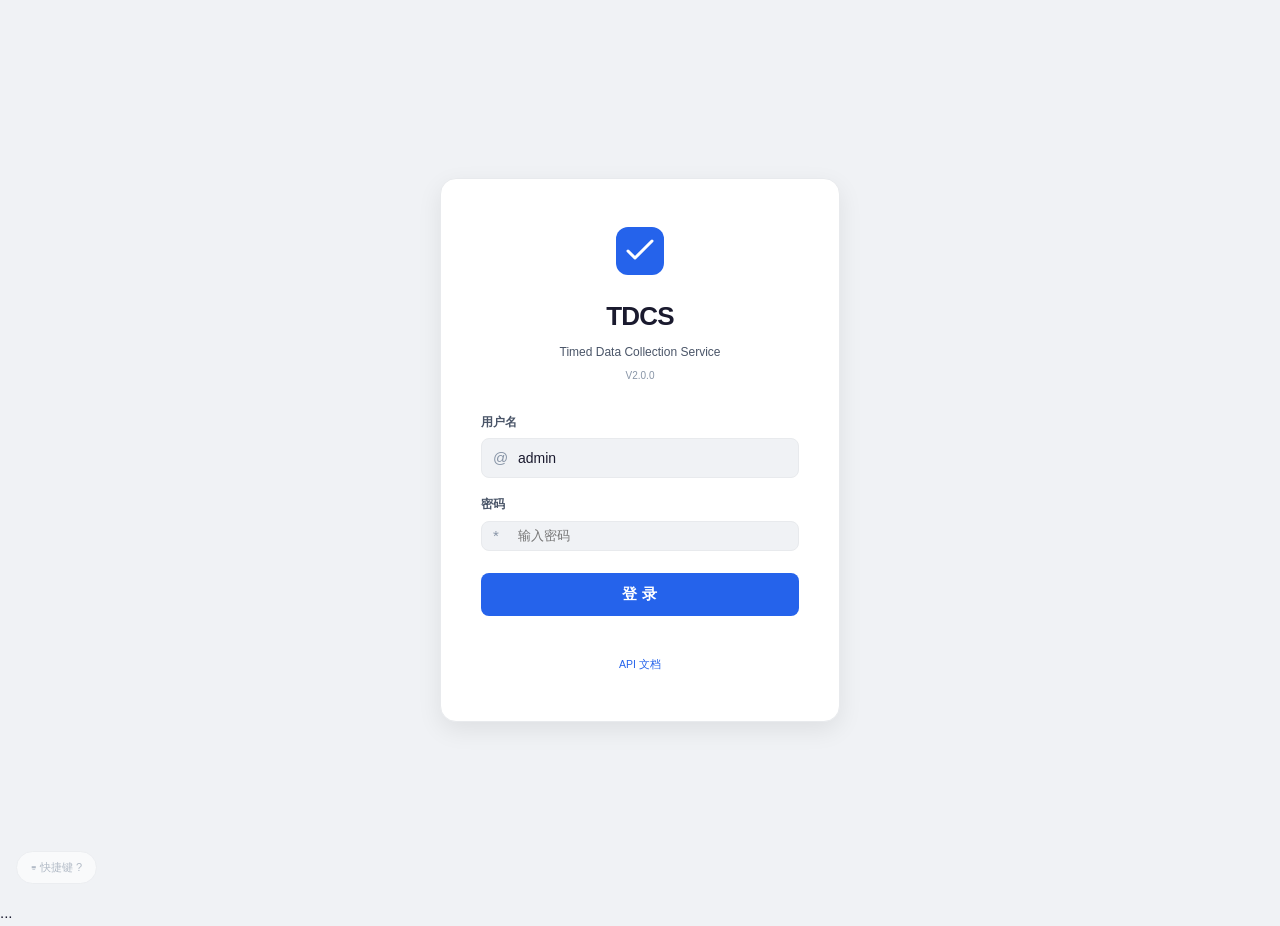
==== src/web/static/index.html @ 4472a69b "chore: cleanup — remove dead code, simplify config, cut unused deps (-1240 lines, -2 deps)" ====
<!DOCTYPE html>
<html lang="zh-CN">
<head>
<meta charset="UTF-8"><meta name="viewport" content="width=device-width,initial-scale=1">
<title>ETL 数据采集服务</title>
<link rel="icon" href="data:image/svg+xml,<svg xmlns='http://www.w3.org/2000/svg' viewBox='0 0 32 32'><rect width='32' height='32' rx='6' fill='%232563eb'/><path d='M8 16l5 5 11-11' stroke='white' stroke-width='3' fill='none' stroke-linecap='round' stroke-linejoin='round'/></svg>">
<style>
:root{
 --bg: #f0f2f5;
 --bg-raised: #ffffff;
 --bg-hover: #f6f8fa;
 --border: #e8eaed;
 --text: #1a1a2e;
 --text-dim: #4a5568;
 --text-muted:#8895a7;
 --accent: #2563eb;
 --accent-h: #1d4ed8;
 --accent-bg: rgba(37,99,235,.08);
 --navy: #0f1b3b;
 --navy-light:#162447;
 --gold: #d49a2e;
 --gold-bg: rgba(212,154,46,.1);
 --green: #16a34a;
 --green-bg: rgba(22,163,74,.1);
 --red: #dc2626;
 --red-bg: rgba(220,38,38,.08);
 --amber: #d97706;
 --amber-bg: rgba(217,119,6,.1);
 --purple: #7c3aed;
 --radius: 8px;
 --radius-lg: 12px;
 --shadow-sm: 0 1px 2px rgba(0,0,0,.04);
 --shadow-md: 0 4px 12px rgba(0,0,0,.06);
 --shadow-lg: 0 8px 24px rgba(0,0,0,.08);
}
*{box-sizing:border-box;margin:0;padding:0}
body{font-family:-apple-system,BlinkMacSystemFont,"Segoe UI","PingFang SC","Microsoft YaHei",sans-serif;background:var(--bg);color:var(--text);min-height:100vh;font-size:15px;line-height:1.7;-webkit-font-smoothing:antialiased;-moz-osx-font-smoothing:grayscale;text-rendering:optimizeLegibility}

/* ── Sidebar ─────────────────────────── */
.sidebar{position:fixed;left:0;top:0;bottom:0;width:200px;background:linear-gradient(180deg,var(--navy) 0%,var(--navy-light) 100%);border-right:1px solid rgba(255,255,255,.06);display:flex;flex-direction:column;overflow-y:auto;z-index:10}
.logo{padding:22px 18px 18px;border-bottom:1px solid rgba(255,255,255,.08)}
.logo h1{font-size:15px;font-weight:800;color:#ffffff;letter-spacing:-.3px}
.logo p{font-size:10.5px;color:rgba(255,255,255,.35);margin-top:3px}
nav{flex:1;padding:8px 0}
nav a{display:flex;align-items:center;gap:9px;padding:9px 18px;font-size:13px;color:rgba(255,255,255,.55);cursor:pointer;transition:all .12s;text-decoration:none;border-left:2px solid transparent;margin:1px 0}
nav a:hover{color:#ffffff;background:rgba(255,255,255,.06)}
nav a.active{color:#60a5fa;background:rgba(96,165,250,.12);border-left-color:#60a5fa;font-weight:600}
.nav-section{padding:12px 18px 4px;font-size:9.5px;color:rgba(255,255,255,.25);text-transform:uppercase;letter-spacing:1.5px;margin-top:8px}
.user-info{padding:12px 16px;border-top:1px solid rgba(255,255,255,.08);display:flex;align-items:center;gap:10px}
.user-avatar{width:30px;height:30px;border-radius:8px;background:var(--accent-bg);color:var(--accent);display:flex;align-items:center;justify-content:center;font-weight:700;font-size:12px;flex-shrink:0}
.user-meta{flex:1;min-width:0}
.user-meta strong{display:block;font-size:12.5px;color:rgba(255,255,255,.8);white-space:nowrap;overflow:hidden;text-overflow:ellipsis}
.user-meta span{font-size:10px;color:rgba(255,255,255,.35)}
.user-actions{display:flex;gap:8px}
.user-actions a{color:rgba(255,255,255,.35);transition:color .15s;display:flex}
.user-actions a:hover{color:#ffffff}
.page-header{display:flex;justify-content:space-between;align-items:center;margin-bottom:28px;padding-bottom:16px;border-bottom:1px solid var(--border)} .breadcrumb{font-size:13px;color:var(--text-dim);font-weight:600} .breadcrumb span{color:var(--text-muted);margin:0 6px;font-weight:400} .header-status{display:flex;align-items:center;gap:6px;font-size:11.5px;color:var(--text-dim)} .header-time{color:var(--text-muted);font-size:11px;margin-left:12px} .main{margin-left:200px;padding:32px 36px;min-height:100vh}
.page{display:none}.page.active{display:block}
h2{font-size:22px;font-weight:800;color:var(--text);margin-bottom:28px;letter-spacing:-.5px;display:flex;align-items:center;gap:10px}

/* ── Cards ───────────────────────────── */
.card{background:var(--bg-raised);border:1px solid var(--border);border-radius:var(--radius-lg);padding:24px;margin-bottom:16px;box-shadow:var(--shadow-sm)}
.card h3{font-size:11.5px;font-weight:700;color:var(--text-muted);text-transform:uppercase;letter-spacing:.8px;margin-bottom:16px}

/* ── KPI ─────────────────────────────── */
.kpi-row{display:grid;grid-template-columns:repeat(4,1fr);gap:12px;margin-bottom:20px}
.kpi{background:var(--bg-raised);border:1px solid var(--border);border-radius:var(--radius-lg);padding:20px 18px;box-shadow:var(--shadow-sm);position:relative;overflow:hidden} .kpi .kpi-icon{position:absolute;right:14px;top:14px;width:36px;height:36px;border-radius:10px;display:flex;align-items:center;justify-content:center;opacity:.15} .kpi .kpi-body{position:relative;z-index:1}
.kpi .v{font-size:30px;font-weight:800;line-height:1;letter-spacing:-1.5px;margin-bottom:2px}
.kpi .l{font-size:11px;color:var(--text-muted);text-transform:uppercase;letter-spacing:.8px;font-weight:600;margin-bottom:3px} .kpi .sub{font-size:10px;color:var(--text-muted);opacity:.7}
.kpi.green .v{color:var(--green)}.kpi.gold .v{color:var(--gold)}.kpi.blue .v{color:var(--accent)}.kpi.amber .v{color:var(--amber)}.kpi.red .v{color:var(--red)}.kpi.purple .v{color:var(--purple)}

/* ── Badges ──────────────────────────── */
.badge{display:inline-flex;align-items:center;padding:3px 10px;border-radius:99px;font-size:11.5px;font-weight:600;letter-spacing:.3px}
.badge-success{background:var(--green-bg);color:var(--green)}
.badge-failed{background:var(--red-bg);color:var(--red)}
.badge-processing{background:var(--accent-bg);color:var(--accent)}
.badge-pending{background:rgba(255,255,255,.05);color:var(--text-dim)}
.badge-admin{background:rgba(168,85,247,.12);color:#c084fc}
.badge-operator{background:var(--accent-bg);color:#2563eb}
.badge-viewer{background:rgba(255,255,255,.05);color:var(--text-dim)}

/* ── Tables ──────────────────────────── */
table{width:100%;border-collapse:collapse;font-size:13.5px}
th{text-align:left;padding:11px 16px;color:var(--text-muted);font-size:11px;text-transform:uppercase;letter-spacing:.8px;border-bottom:2px solid var(--border);font-weight:700;background:var(--bg-hover)}
td{padding:13px 16px;border-bottom:1px solid var(--border);color:var(--text-dim);vertical-align:middle}
tr:hover td{background:var(--bg-hover)}

/* ── Buttons ─────────────────────────── */
.btn{display:inline-flex;align-items:center;gap:6px;padding:7px 15px;border-radius:var(--radius);font-size:12.5px;font-weight:600;cursor:pointer;border:none;transition:all .12s}
.btn-primary{background:var(--accent);color:#fff}.btn-primary:hover{background:var(--accent-h)}
.btn-success{background:var(--green);color:#fff}.btn-success:hover{background:#15803d}
.btn-warning{background:var(--amber);color:#fff}.btn-warning:hover{background:#b45309}
.btn-danger{background:var(--red);color:#fff}.btn-danger:hover{background:#dc2626}
.btn-ghost{background:var(--bg-hover);color:var(--text-dim)}.btn-ghost:hover{background:#e0e0e6;color:var(--text)}
.btn:disabled{opacity:.35;cursor:not-allowed}

/* ── Login ───────────────────────────── */
.login-wrap{display:flex;align-items:center;justify-content:center;min-height:100vh;background:var(--bg)}
.login-box{background:var(--bg-raised);border:1px solid var(--border);border-radius:16px;padding:48px 40px;width:400px;box-shadow:var(--shadow-lg)}
.login-box .brand{text-align:center;margin-bottom:28px}
.login-box .brand h1{font-size:26px;font-weight:800;color:var(--text);margin-bottom:4px;letter-spacing:-.8px}
.login-box .brand p{font-size:12px;color:var(--text-dim);font-weight:500}
.login-box .brand .ver{font-size:10px;color:var(--text-muted);margin-top:4px}
.field{margin-bottom:16px}
.field label{display:block;font-size:12px;font-weight:600;color:var(--text-dim);margin-bottom:6px}
.field .input-wrap{position:relative}
.field .input-wrap .pre{position:absolute;left:12px;top:50%;transform:translateY(-50%);font-size:15px;color:var(--text-muted);pointer-events:none}
.field .input-wrap input{padding-left:36px}
.field input,.field select{width:100%;background:var(--bg);border:1px solid var(--border);border-radius:var(--radius);padding:11px 13px;color:var(--text);font-size:14px;outline:none;transition:border .15s;box-sizing:border-box;font-weight:500}
.field input:focus,.field select:focus{border-color:var(--accent);box-shadow:0 0 0 2px var(--accent-bg)}
.login-box .btn-login{width:100%;padding:12px;border-radius:var(--radius);font-size:15px;font-weight:700;margin-top:6px;background:var(--accent);color:#fff;border:none;cursor:pointer;transition:all .12s;letter-spacing:.3px}
.login-box .btn-login:hover{background:var(--accent-h)}
.login-box .btn-login:disabled{opacity:.4;cursor:not-allowed}
.login-box .links{text-align:center;margin-top:14px;font-size:10.5px;color:var(--text-muted)}
.login-box .links a{color:var(--accent);text-decoration:none}
#loginErr{color:var(--red);font-size:11.5px;min-height:16px;text-align:center;margin-top:10px}

/* ── Modal ───────────────────────────── */
.modal-overlay{display:none;position:fixed;inset:0;background:rgba(0,0,0,.35);z-index:100;align-items:center;justify-content:center;-webkit-backdrop-filter:blur(4px);backdrop-filter:blur(4px)}
.modal-overlay.show{display:flex}
.modal{background:var(--bg-raised);border:1px solid var(--border);border-radius:14px;padding:30px;width:440px;max-width:95vw;box-shadow:var(--shadow-lg)}
.modal h3{font-size:17px;font-weight:700;color:var(--text);margin-bottom:20px;letter-spacing:-.2px}
.modal-actions{display:flex;gap:8px;justify-content:flex-end;margin-top:20px}

/* ── Toast ───────────────────────────── */
.toast{position:fixed;bottom:24px;right:24px;background:var(--bg-raised);border:1px solid var(--border);border-radius:10px;padding:14px 22px;font-size:13.5px;color:var(--text);box-shadow:var(--shadow-lg);transform:translateY(80px);opacity:0;transition:all .25s cubic-bezier(.4,0,.2,1);z-index:999;max-width:380px;display:flex;align-items:center;gap:10px;font-weight:500}
.toast.show{transform:translateY(0);opacity:1}
.toast.ok{border-color:var(--green)}.toast.ok .t-icon{color:var(--green)}
.toast.err-t{border-color:var(--red)}.toast.err-t .t-icon{color:var(--red)}
.toast .t-icon{font-size:16px;flex-shrink:0}.toast .t-body{flex:1;line-height:1.4}

/* ── Misc ────────────────────────────── */
.dot{width:7px;height:7px;border-radius:50%;display:inline-block;margin-right:5px}
.dot-green{background:var(--green)}.dot-red{background:var(--red)}.dot-amber{background:var(--amber)}
.empty{text-align:center;padding:48px 24px;color:var(--text-muted);font-size:13px} .empty::before{content:"";display:block;width:48px;height:48px;margin:0 auto 16px;background:var(--bg);border-radius:12px;opacity:.5}
.mi{background:var(--bg);border:1px solid var(--border);border-radius:var(--radius);padding:11px 14px;display:flex;justify-content:space-between;align-items:center;margin-bottom:6px}
.mi .mk{font-size:11.5px;color:var(--text-muted)}.mi .mv{font-size:12.5px;font-weight:700;color:var(--accent);font-family:"SF Mono","Fira Code",monospace}
#app{display:none}
select{background:var(--bg);border:1px solid var(--border);color:var(--text);padding:7px 10px;border-radius:var(--radius);font-size:12.5px}
input[type=text],input[type=password]{background:var(--bg);border:1px solid var(--border);color:var(--text);padding:7px 10px;border-radius:var(--radius);font-size:12.5px}
.score-high{color:var(--green);font-weight:700}.score-mid{color:var(--amber);font-weight:700}.score-low{color:var(--red);font-weight:700}
.tag{display:inline-flex;padding:2px 7px;border-radius:3px;font-size:10.5px;background:var(--bg-hover);color:var(--text-dim);margin:1px}
.toolbar{display:flex;gap:8px;align-items:center;flex-wrap:wrap;margin-bottom:12px}
.skeleton{background:linear-gradient(90deg,var(--bg-raised) 25%,var(--bg-hover) 50%,var(--bg-raised) 75%);background-size:200% 100%;animation:sk-pulse 1.5s ease-in-out infinite;border-radius:4px;color:transparent!important;user-select:none}
@keyframes sk-pulse{0%{background-position:200% 0}100%{background-position:-200% 0}}
.sk-text{display:inline-block;height:13px;min-width:50px}.sk-block{height:36px;width:100%;margin-bottom:6px}
.empty-state{text-align:center;padding:40px 20px;color:var(--text-muted)}
.empty-state .icon{font-size:36px;margin-bottom:10px;opacity:.4}
.empty-state .msg{font-size:13px;margin-bottom:3px}
.empty-state .hint{font-size:11px;color:var(--text-muted);opacity:.6}
.err-card{background:var(--red-bg);border:1px solid rgba(239,68,68,.2);border-radius:var(--radius);padding:14px;color:#b91c1c;font-size:12.5px;margin-bottom:14px}
.err-card .retry{cursor:pointer;color:var(--red);text-decoration:underline;margin-left:6px}
.kpi .v{transition:all .3s ease}
tr.row-new td{background:rgba(34,197,94,.06)!important;transition:background 2s}
tr.row-err td{background:rgba(239,68,68,.06)!important}

/* ═══════════════════════════════════════════════════════
 质感增强 — transitions, animations, micro-interactions
 ═══════════════════════════════════════════════════════ */

/* ── 页面切换 ─────────────────────────── */
.page{display:none}
@keyframes fadeSlideIn{from{opacity:0;transform:translateY(8px)}to{opacity:1;transform:translateY(0)}}

/* ── 登录页动画 ──────────────────────── */
.login-box{animation:scaleIn .3s cubic-bezier(.34,1.56,.64,1)}
@keyframes scaleIn{from{opacity:0;transform:scale(.92)}to{opacity:1;transform:scale(1)}}

/* ── 按钮按下反馈 ────────────────────── */
.btn{transition:all .15s cubic-bezier(.4,0,.2,1);position:relative;overflow:hidden}
.btn:active{transform:scale(.96)}
.btn::after{content:'';position:absolute;inset:0;background:rgba(255,255,255,.1);opacity:0;transition:opacity .3s}
.btn:active::after{opacity:1}

/* ── 卡片悬浮 ────────────────────────── */
.card{transition:box-shadow .2s,transform .2s}
.card:hover{box-shadow:var(--shadow-md)}
.kpi{transition:transform .2s,box-shadow .2s}
.kpi:hover{transform:translateY(-2px);box-shadow:var(--shadow-lg)}

/* ── 表格行入场 ──────────────────────── */
@keyframes rowIn{from{opacity:0;transform:translateX(-4px)}to{opacity:1;transform:translateX(0)}}
tbody tr{animation:rowIn .3s ease backwards}
tbody tr:nth-child(1){animation-delay:0s}
tbody tr:nth-child(2){animation-delay:.03s}
tbody tr:nth-child(3){animation-delay:.06s}
tbody tr:nth-child(4){animation-delay:.09s}
tbody tr:nth-child(5){animation-delay:.12s}
tbody tr:nth-child(n+6){animation-delay:.15s}
tr:nth-child(even) td{background:rgba(0,0,0,.01)} tr:hover td{transition:background .12s;background:var(--accent-bg)!important}

/* ── Toast 弹性入场 ──────────────────── */
@keyframes toastIn{0%{transform:translateY(80px) scale(.9);opacity:0}60%{transform:translateY(-4px) scale(1.02)}100%{transform:translateY(0) scale(1);opacity:1}}
.toast.show{animation:toastIn .4s cubic-bezier(.34,1.56,.64,1)}

/* ── Modal 入场 ──────────────────────── */
.modal-overlay.show{animation:fadeIn .2s ease}
.modal-overlay.show .modal{animation:scaleIn .25s cubic-bezier(.34,1.56,.64,1)}
@keyframes fadeIn{from{opacity:0}to{opacity:1}}

/* ── 导航栏 hover 指示器 ─────────────── */
nav a{transition:all .18s cubic-bezier(.4,0,.2,1);position:relative}
nav a::before{content:'';position:absolute;left:0;top:8px;bottom:8px;width:2px;background:var(--accent);transform:scaleY(0);transition:transform .18s cubic-bezier(.34,1.56,.64,1)}
nav a:hover::before,nav a.active::before{transform:scaleY(1)}

/* ── 自定义滚动条 ────────────────────── */
::-webkit-scrollbar{width:6px;height:6px}
::-webkit-scrollbar-track{background:transparent}
::-webkit-scrollbar-thumb{background:var(--border);border-radius:3px}
::-webkit-scrollbar-thumb:hover{background:var(--text-muted)}

/* ── 加载脉冲点 ──────────────────────── */
@keyframes dotPulse{0%,80%,100%{opacity:.2}40%{opacity:1}}
.loading-dots span{animation:dotPulse 1.4s infinite;font-size:20px;line-height:1}
.loading-dots span:nth-child(2){animation-delay:.2s}
.loading-dots span:nth-child(3){animation-delay:.4s}

/* ── 选中文本颜色 ────────────────────── */
::selection{background:var(--accent-bg);color:var(--accent)}

/* ── 输入框聚焦增强 ──────────────────── */
input:focus,select:focus,textarea:focus{outline:none;border-color:var(--accent);box-shadow:0 0 0 3px var(--accent-bg);transition:all .15s}

/* ── 侧边栏活跃指示光效 ──────────────── */
nav a.active{box-shadow:inset 0 0 0 1px rgba(96,165,250,.15)}

/* ── KPI 数字跳动 ────────────────────── */
@keyframes countUp{from{opacity:.3;transform:translateY(4px)}to{opacity:1;transform:translateY(0)}}
.kpi .v.changed{animation:countUp .4s ease}

/* ── 快捷提示浮层 ────────────────────── */
.help-badge{position:fixed;bottom:16px;left:16px;z-index:50;background:var(--bg-raised);border:1px solid var(--border);border-radius:20px;padding:6px 14px;font-size:11px;color:var(--text-muted);cursor:pointer;transition:all .15s;opacity:.6}
.help-badge:hover{opacity:1;color:var(--text)}

/* ── 响应式 ──────────────────────────── */
@media (max-width:768px){
 .sidebar{width:56px;overflow:hidden}
 .sidebar .logo h1,.sidebar .logo p,.sidebar .nav-section,
 .sidebar nav a span,.sidebar .user-meta,.sidebar .user-actions{display:none}
 .sidebar nav a{gap:0;justify-content:center;padding:10px 0}
 .sidebar nav a svg{width:18px;height:18px}
 .user-info{justify-content:center;padding:10px}
 .main{margin-left:56px;padding:16px}
 h2{font-size:16px}
 .kpi-row{grid-template-columns:repeat(2,1fr)!important}
}
@media (max-width:480px){
 .kpi-row{grid-template-columns:1fr!important}
 .card{padding:16px}
}

/* ── 表格排序指示器 ──────────────────── */
th.sortable{cursor:pointer;user-select:none;transition:color .15s}
th.sortable:hover{color:var(--text)}
th.sortable::after{content:' ↕';opacity:.3;font-size:10px}
th.sortable.asc::after{content:' ↑';opacity:1;color:var(--accent)}
th.sortable.desc::after{content:' ↓';opacity:1;color:var(--accent)}
</style>
</head>
<body>

<!-- ── 登录页 ── -->
<div class="login-wrap" id="loginPage">
 <div class="login-box">
 <div class="brand">
 <svg width="48" height="48" viewBox="0 0 48 48" fill="none" style="margin-bottom:12px">
 <rect width="48" height="48" rx="12" fill="var(--accent)"/>
 <path d="M12 24l7 7 17-17" stroke="#fff" stroke-width="3" stroke-linecap="round" stroke-linejoin="round"/>
 </svg>
 <h1>TDCS</h1>
 <p>Timed Data Collection Service</p>
 <div class="ver">V2.0.0</div>
 </div>
 <form onsubmit="doLogin();return false;">
 <div class="field"><label>用户名</label><div class="input-wrap"><span class="pre">@</span><input id="loginUser" value="admin" placeholder="输入用户名" autocomplete="username"></div></div>
 <div class="field"><label>密码</label><div class="input-wrap"><span class="pre">*</span><input id="loginPass" type="password" placeholder="输入密码" autocomplete="current-password"></div></div>
 <button type="submit" class="btn-login">登 录</button>
 </form>
 <div id="loginErr"></div>
 <div class="links">
 <a href="/docs" target="_blank"> API 文档</a>
 </div>
 </div>
</div>

<!-- ── 主应用 ── -->
<div id="app">
 <div class="sidebar">
 <div class="logo"><h1> TDCS</h1><p>Timed Data Collection Service</p></div>
 <nav>
 <div class="nav-section">监控</div>
 <a class="active" onclick="nav(this,'dashboard')"> 仪表盘</a>
 <a onclick="nav(this,'quality')"> 数据质量</a>
 <a onclick="nav(this,'metrics')"> 监控指标</a>
 <div class="nav-section">管理</div>
 <a onclick="nav(this,'tasks')"> 任务管理</a>
 <a onclick="nav(this,'files')"> 文件状态</a>
 <a onclick="nav(this,'monthly')"> 月表管理</a>
 <div class="nav-section">工具</div>
 <a onclick="nav(this,'cleaner')"> 清洗工作台</a>
 <div class="nav-section">系统</div>
 <a onclick="nav(this,'config')"> 系统配置</a>
 <a onclick="nav(this,'users')" id="navUsers" style="display:none"> 用户管理</a>
 <a onclick="nav(this,'audit')" id="navAudit" style="display:none"> 审计日志</a>
 <div class="nav-section">开发者</div>
 <a href="/docs" target="_blank"> API 文档</a>
 </nav>
 <div class="user-info">
      <div class="user-avatar" id="sidebarAvatar">A</div>
      <div class="user-meta">
        <strong id="sidebarUser">—</strong>
        <span id="sidebarRole">—</span>
      </div>
      <div class="user-actions">
        <a href="#" onclick="openPwdModal()" title="修改密码"><svg width="14" height="14" viewBox="0 0 14 14" fill="none"><rect x="2" y="6" width="10" height="7" rx="1.5" stroke="currentColor" stroke-width="1.2"/><path d="M4 6V4a3 3 0 016 0v2" stroke="currentColor" stroke-width="1.2"/></svg></a>
        <a href="#" onclick="logout()" title="退出登录" style="color:var(--red)"><svg width="14" height="14" viewBox="0 0 14 14" fill="none"><path d="M6 1H3a1 1 0 00-1 1v10a1 1 0 001 1h3M10 10l3-3-3-3M13 7H5" stroke="currentColor" stroke-width="1.2" stroke-linecap="round" stroke-linejoin="round"/></svg></a>
      </div>
    </div>
 </div>

 <div class="main">
    <div class="page-header">
      <div class="breadcrumb" id="breadcrumb">仪表盘</div>
      <div class="header-status">
        <span class="dot dot-green" id="headerDot"></span>
        <span id="headerInstance">dev_instance_1</span>
        <span class="header-time" id="headerTime"></span>
      </div>
    </div>

 <!-- 仪表盘 -->
 <div class="page active" id="page-dashboard">
 <h2>仪表盘 <button class="btn btn-ghost" style="float:right;font-size:11px;margin-top:4px" onclick="loadDashboard()">刷新</button></h2>
 <div class="kpi-row">
 <div class="kpi blue"><div class="kpi-body"><div class="v" id="kpiTasks">—</div><div class="l">启用任务</div></div></div>
 <div class="kpi gold"><div class="kpi-body"><div class="v" id="kpiSuccess">—</div><div class="l">成功文件</div></div></div>
 <div class="kpi red"><div class="kpi-body"><div class="v" id="kpiFailed">—</div><div class="l">失败文件</div></div></div>
 <div class="kpi amber"><div class="kpi-body"><div class="v" id="kpiRows">—</div><div class="l">成功行数</div></div></div>
 </div>
 <div style="display:grid;grid-template-columns:1fr 1fr;gap:20px;margin-bottom:20px">
 <div class="card">
 <h3> ETL 管道状态</h3>
 <div id="pipelineStatus"><div class="empty">加载中...</div></div>
 </div>
 <div class="card">
 <h3>Worker / 队列</h3>
 <div id="workerStatus"><div class="empty">加载中...</div></div>
 </div>
 </div>
 <div class="card">
 <h3>最近处理文件</h3>
 <table><thead><tr><th>文件名</th><th>任务</th><th>状态</th><th>行数</th><th>耗时</th><th>时间</th></tr></thead>
 <tbody id="recentFiles"><tr><td colspan="6" class="empty">加载中...</td></tr></tbody></table>
 </div>
 </div>

 <!-- 任务管理 -->
 <div class="page" id="page-tasks">
 <h2>任务管理
 <button class="btn btn-primary" style="float:right;margin-top:-4px" onclick="openNewTask()">+ 新建任务</button>
 <button class="btn btn-ghost" style="float:right;margin-top:-4px;margin-right:8px" onclick="loadTasks()">刷新</button>
 </h2>
 <div id="taskList" class="card"><div class="empty">加载中...</div></div>
 </div>

 <!-- 文件状态 -->
 <div class="page" id="page-files">
 <h2>文件处理状态</h2>
 <div class="card" style="margin-bottom:16px;padding:16px">
 <div class="toolbar">
 <button class="btn btn-ghost" onclick="document.getElementById('fileStatusFilter').value='';loadFiles()">全部</button>
 <button class="btn btn-ghost" style="color:var(--red)" onclick="document.getElementById('fileStatusFilter').value='FAILED';loadFiles()">死信队列</button>
 <button class="btn btn-ghost" onclick="document.getElementById('fileStatusFilter').value='SUCCESS';loadFiles()">已成功</button>
 <button class="btn btn-ghost" onclick="document.getElementById('fileStatusFilter').value='PROCESSING';loadFiles()"> 处理中</button>
 <select id="fileStatusFilter" onchange="loadFiles()" style="display:none">
 <option value="">全部状态</option>
 <option value="SUCCESS">SUCCESS</option>
 <option value="FAILED">FAILED</option>
 <option value="PROCESSING">PROCESSING</option>
 </select>
 <select id="fileTaskFilter" onchange="loadFiles()"><option value="">全部任务</option></select>
 <button class="btn btn-primary" id="batchRetryBtn" onclick="batchRetryFailed()" style="display:none"> 批量重试失败文件</button>
 <span style="font-size:11px;color:var(--text-muted);margin-left:auto">已选: <strong id="fileFilterLabel">全部</strong></span>
 </div>
 </div>
 <div class="card">
 <table><thead><tr><th>文件名</th><th>任务</th><th>状态</th><th>行数</th><th>重试</th><th>错误类型</th><th>时间</th><th>操作</th></tr></thead>
 <tbody id="fileTable"><tr><td colspan="8" class="empty">加载中...</td></tr></tbody></table>
 <div id="filePager" style="margin-top:16px;display:flex;gap:8px;justify-content:flex-end;align-items:center;font-size:12px;color:#8e8e9a"></div>
 </div>
 </div>

 <!-- 数据质量 -->
 <div class="page" id="page-quality">
 <h2>数据质量</h2>
 <div class="card" style="margin-bottom:16px">
 <div style="display:flex;align-items:center;gap:12px;flex-wrap:wrap">
 <select id="qualityTaskSel" style="flex:1;min-width:200px" onchange="loadQuality()"><option value="">— 选择任务 —</option></select>
 <button class="btn btn-primary" onclick="loadQuality()"> 查询报告</button>
 <button class="btn btn-ghost" onclick="loadQualityTrend()"> 质量趋势</button>
 </div>
 <div style="font-size:11px;color:var(--text-muted);margin-top:8px">
 数据质量评分基于行完整率、空值率、数据类型有效性综合计算。评分 ≥ 90 为优秀，≥ 70 为良好，< 70 需关注。
 </div>
 </div>
 <div id="qualitySummary" style="display:none;margin-bottom:16px"></div>
 <div class="card"><div id="qualityResult" class="empty">请选择任务后点击查询</div></div>
 </div>

 <!-- 监控指标 -->
 <div class="page" id="page-metrics">
 <h2>监控指标 <button class="btn btn-ghost" style="float:right;font-size:11px;margin-top:4px" onclick="loadMetrics()">刷新</button></h2>
 <div id="metricsKPI" style="margin-bottom:20px"><div class="empty">加载中...</div></div>
 <div class="card">
 <h3 style="cursor:pointer;user-select:none" onclick="var e=document.getElementById('metricsRawBlock');e.style.display=e.style.display==='none'?'block':'none';this.textContent=e.style.display==='none'?'Prometheus 原始指标 ':'Prometheus 原始指标 ▼'">Prometheus 原始指标 </h3>
 <pre id="metricsRawBlock" style="display:none;font-size:11px;color:var(--text-muted);white-space:pre-wrap;max-height:400px;overflow-y:auto;line-height:1.7">加载中...</pre>
 </div>
 </div>

 <!-- 月表管理 -->
 <div class="page" id="page-monthly">
 <h2>月表管理</h2>
 <div class="card" style="margin-bottom:16px;padding:16px">
 <div class="toolbar">
 <select id="monthlyTaskFilter" onchange="loadMonthly()"><option value="">全部任务</option></select>
 <button class="btn btn-ghost" onclick="loadMonthly()">刷新</button>
 <button class="btn btn-warning" id="monthlyRunBtn" onclick="runMonthlyLifecycle()">手动触发生命周期</button>
 <span style="font-size:11px;color:#a0a0ab">需要 admin 权限</span>
 </div>
 </div>
 <div class="card">
 <table><thead><tr><th>表名</th><th>任务</th><th>年月</th><th>状态</th><th>行数</th><th>创建时间</th><th>归档时间</th></tr></thead>
 <tbody id="monthlyTable"><tr><td colspan="7" class="empty">加载中...</td></tr></tbody></table>
 </div>
 </div>

 <!-- 系统配置 -->
 <div class="page" id="page-config">
 <h2>系统配置</h2>
 <div class="card">
 <h3>运行时配置</h3>
 <div id="configInfo" style="margin-bottom:20px">加载中...</div>
 <button class="btn btn-warning" onclick="reloadConfig()" id="reloadBtn"> 热重载配置</button>
 <span style="font-size:11px;color:#8e8e9a;margin-left:10px">需要 admin 权限</span>
 </div>
 </div>

 <!-- 用户管理 (admin only) -->
 <div class="page" id="page-users">
 <h2>用户管理
 <button class="btn btn-primary" style="float:right;margin-top:-4px" onclick="openCreateUser()">+ 新建用户</button>
 </h2>
 <div class="card">
 <table><thead><tr><th>ID</th><th>用户名</th><th>角色</th><th>状态</th><th>最后登录</th><th>创建时间</th><th>操作</th></tr></thead>
 <tbody id="userTable"><tr><td colspan="7" class="empty">加载中...</td></tr></tbody></table>
 </div>
 </div>

 <!-- 审计日志 (admin only) -->
 <div class="page" id="page-audit">
 <h2>审计日志</h2>
 <div class="card" style="margin-bottom:16px;padding:16px">
 <div class="toolbar">
 <input type="text" id="auditUser" placeholder="用户名" style="width:140px">
 <input type="text" id="auditAction" placeholder="操作关键词" style="width:160px">
 <button class="btn btn-primary" onclick="loadAudit(1)">查询</button>
 <button class="btn btn-ghost" onclick="document.getElementById('auditUser').value='';document.getElementById('auditAction').value='';loadAudit(1)">清空</button>
 <a class="btn btn-success" href="/api/v1/audit-logs/export" style="text-decoration:none" id="auditExportLink"> 导出 CSV</a>
 </div>
 </div>
 <div class="card">
 <table><thead><tr><th>时间</th><th>用户</th><th>IP</th><th>操作</th><th>目标</th><th>详情</th></tr></thead>
 <tbody id="auditTable"><tr><td colspan="6" class="empty">加载中...</td></tr></tbody></table>
 <div id="auditPager" style="margin-top:16px;display:flex;gap:8px;justify-content:flex-end;align-items:center;font-size:12px;color:#8e8e9a"></div>
 </div>
 </div>

 <!-- 清洗工作台 -->
 <div class="page" id="page-cleaner">
 <h2> 清洗工作台
 <button class="btn btn-primary" style="float:right;font-size:11px;margin-top:-3px;margin-left:8px" onclick="openNewCleaner()">+ 新建模板</button>
 <button class="btn btn-ghost" style="float:right;font-size:11px;margin-top:-3px" onclick="loadCleanerTemplates()">刷新</button>
 </h2>
 <div style="display:grid;grid-template-columns:1fr 1fr;gap:20px;margin-bottom:20px">
 <div>
 <div class="card" style="margin-bottom:16px">
 <h3>① 上传数据文件</h3>
 <div id="dropZone" onclick="document.getElementById('cleanerFile').click()"
 style="border:2px dashed #e5e5ea;border-radius:10px;padding:32px;text-align:center;cursor:pointer;transition:border .2s;margin-bottom:12px"
 ondragover="event.preventDefault();this.style.borderColor='#2563eb'"
 ondragleave="this.style.borderColor='#e5e5ea'"
 ondrop="handleFileDrop(event)">
 <div style="font-size:28px;margin-bottom:8px"></div>
 <div style="color:#5c5c68;font-size:13px">点击或拖拽上传 CSV / Excel</div>
 <div style="color:#a0a0ab;font-size:11px;margin-top:4px">最大 20MB</div>
 </div>
 <input type="file" id="cleanerFile" accept=".csv,.xlsx,.xls" style="display:none" onchange="onFileSelected(this)">
 <div id="fileInfo" style="font-size:12px;color:#8e8e9a;min-height:18px"></div>
 </div>
 <div class="card">
 <h3>② 选择清洗模板 <span id="templateCount" style="font-weight:400;color:#a0a0ab;text-transform:none;letter-spacing:0"></span></h3>
 <select id="templateSelect" style="width:100%;margin-bottom:12px" onchange="onTemplateSelected()">
 <option value="">— 请选择模板 —</option>
 </select>
 <div id="templateDesc" style="font-size:12px;color:#8e8e9a;min-height:32px;padding:8px 0"></div>
 <button class="btn btn-primary" style="width:100%;justify-content:center;padding:11px;font-size:14px"
 id="runBtn" onclick="runCleaner()" disabled>运行清洗</button>
 </div>
 </div>
 <div class="card" style="display:flex;flex-direction:column">
 <h3>模板详情
 <button id="srcToggleBtn" class="btn btn-ghost" style="float:right;font-size:11px" onclick="toggleSource()" disabled>查看源码</button>
 </h3>
 <div id="templateDetail" style="flex:1;font-size:13px;color:#8e8e9a">请在左侧选择模板</div>
 <pre id="templateSource" style="display:none;font-size:11px;color:#5c5c68;background:#fafafa;border-radius:8px;padding:14px;overflow:auto;max-height:320px;line-height:1.6"></pre>
 </div>
 </div>
 <div id="cleanerResult" style="display:none">
 <div class="card" style="margin-bottom:0">
 <h3>③ 清洗结果
 <button id="downloadBtn" class="btn btn-success" style="float:right;font-size:11px" onclick="downloadResult()" disabled>下载完整 CSV</button>
 </h3>
 <div id="resultSummary" style="display:flex;gap:24px;margin-bottom:16px;flex-wrap:wrap"></div>
 <div style="overflow-x:auto">
 <table id="previewTable" style="min-width:600px">
 <thead id="previewHead"></thead>
 <tbody id="previewBody"></tbody>
 </table>
 </div>
 <div id="previewNote" style="font-size:11px;color:#a0a0ab;margin-top:10px;text-align:right"></div>
 </div>
 </div>
 </div>

 </div><!-- .main -->
</div><!-- #app -->

<!-- ── 弹窗：修改密码 ── -->
<div class="modal-overlay" id="pwdModal">
 <div class="modal">
 <h3>修改密码</h3>
 <form onsubmit="return false">
 <div class="field"><label>旧密码</label><input type="password" id="pwdOld" placeholder="当前密码" autocomplete="current-password"></div>
 <div class="field"><label>新密码</label><input type="password" id="pwdNew" placeholder="至少 6 位" autocomplete="new-password"></div>
 <div class="field"><label>确认新密码</label><input type="password" id="pwdConfirm" placeholder="再次输入新密码" autocomplete="new-password"></div>
 </form>
 <div class="modal-actions">
 <button class="btn btn-ghost" onclick="closeModal('pwdModal')">取消</button>
 <button class="btn btn-primary" onclick="submitPwd()">确认修改</button>
 </div>
 </div>
</div>

<!-- ── 弹窗：创建用户 ── -->
<div class="modal-overlay" id="createUserModal">
 <div class="modal">
 <h3>创建用户</h3>
 <form onsubmit="return false">
 <div class="field"><label>用户名</label><input type="text" id="newUsername" placeholder="3-50 字符" autocomplete="off"></div>
 <div class="field"><label>密码</label><input type="password" id="newPassword" placeholder="至少 6 位" autocomplete="new-password"></div>
 <div class="field"><label>角色</label>
 <select id="newRole" style="width:100%;padding:10px 14px;font-size:14px">
 <option value="viewer">viewer — 只读</option>
 <option value="operator">operator — 操作</option>
 <option value="admin">admin — 管理员</option>
 </select>
 </div>
 <div class="modal-actions">
 <button class="btn btn-ghost" onclick="closeModal('createUserModal')">取消</button>
 <button class="btn btn-primary" onclick="submitCreateUser()">创建</button>
 </div>
 </form>
 </div>
</div>

<!-- ── 弹窗：修改角色 ── -->
<div class="modal-overlay" id="roleModal">
 <div class="modal">
 <h3>修改角色</h3>
 <div style="margin-bottom:16px;color:#5c5c68;font-size:13px">用户：<strong id="roleModalUser" style="color:#2563eb"></strong></div>
 <input type="hidden" id="roleModalId">
 <div class="field"><label>新角色</label>
 <select id="roleModalRole" style="width:100%;padding:10px 14px;font-size:14px">
 <option value="viewer">viewer — 只读</option>
 <option value="operator">operator — 操作</option>
 <option value="admin">admin — 管理员</option>
 </select>
 </div>
 <div class="modal-actions">
 <button class="btn btn-ghost" onclick="closeModal('roleModal')">取消</button>
 <button class="btn btn-primary" onclick="submitChangeRole()">确认</button>
 </div>
 </div>
</div>

<!-- ── 文件详情弹窗 ── -->
<div class="modal-overlay" id="fileDetailModal">
 <div class="modal" style="width:560px">
 <h3>文件详情</h3>
 <div id="fileDetailContent" style="font-size:13px"></div>
 <div class="modal-actions">
 <button class="btn btn-ghost" onclick="closeModal('fileDetailModal')">关闭</button>
 </div>
 </div>
</div>

<!-- ── 弹窗：模板编辑器 ── -->
...

<!-- ── 弹窗：任务配置 ── -->
<div class="modal-overlay" id="taskConfigModal">
 <div class="modal" style="width:680px;max-height:90vh;overflow-y:auto">
 <h3 id="taskConfigTitle">新建任务</h3>
 <div class="field"><label>任务 ID <span style="font-weight:400;color:var(--text-muted)">— 唯一标识</span></label>
 <input type="text" id="tfTaskId" placeholder="如 order_import" style="font-family:monospace"></div>
 <div class="field"><label>任务名称</label><input type="text" id="tfName" placeholder="如 订单数据导入"></div>
 <div style="display:grid;grid-template-columns:1fr 1fr;gap:16px">
 <div class="field"><label>优先级</label><input type="number" id="tfPriority" value="1" min="1" max="99"></div>
 <div class="field"><label>启用</label><select id="tfEnabled"><option value="true">是</option><option value="false">否</option></select></div>
 </div>
 <div style="border-top:1px solid var(--border);margin:16px 0;padding-top:12px;font-size:11px;color:var(--text-muted);text-transform:uppercase;letter-spacing:.5px"> 监控配置</div>
 <div class="field"><label>监控目录</label><input type="text" id="tfFolder" placeholder="D:\data\input"></div>
 <div style="display:grid;grid-template-columns:1fr 1fr 1fr;gap:12px">
 <div class="field"><label>文件扩展名</label><input type="text" id="tfExtensions" placeholder=".csv, .xlsx"></div>
 <div class="field"><label>稳定等待(秒)</label><input type="number" id="tfDebounce" value="3"></div>
 <div class="field"><label>稳定检查次数</label><input type="number" id="tfStabilityCount" value="3"></div>
 </div>
 <div style="border-top:1px solid var(--border);margin:16px 0;padding-top:12px;font-size:11px;color:var(--text-muted);text-transform:uppercase;letter-spacing:.5px"> ETL 配置</div>
 <div style="display:grid;grid-template-columns:1fr 1fr;gap:16px">
 <div class="field"><label>提取器</label><select id="tfExtractor"><option value="csv">CSV</option><option value="json">JSON</option><option value="excel">Excel</option></select></div>
 <div class="field"><label>编码</label><select id="tfEncoding"><option value="auto">自动检测</option><option value="utf-8">UTF-8</option><option value="gbk">GBK</option></select></div>
 </div>
 <div class="field"><label>批处理行数</label><input type="number" id="tfBatchSize" value="1000"></div>
 <div style="display:grid;grid-template-columns:1fr 1fr;gap:16px">
 <div class="field"><label>清洗模块 <span style="font-weight:400;color:var(--text-muted)">— 可选</span></label><input type="text" id="tfTransformer" placeholder="如 custom_etl.my_module"></div>
 <div class="field"><label>函数名</label><input type="text" id="tfTransformerFn" value="transform"></div>
 </div>
 <div style="border-top:1px solid var(--border);margin:16px 0;padding-top:12px;font-size:11px;color:var(--text-muted);text-transform:uppercase;letter-spacing:.5px"> 表配置</div>
 <div style="display:grid;grid-template-columns:1fr 1fr;gap:16px">
 <div class="field"><label>基础表名</label><input type="text" id="tfBaseTable" placeholder="如 order_data"></div>
 <div class="field"><label>分区字段</label><input type="text" id="tfPartitionField" placeholder="如 business_date"></div>
 </div>
 <div style="display:grid;grid-template-columns:1fr 1fr 1fr;gap:12px">
 <div class="field"><label>日期格式</label><input type="text" id="tfDateFormat" value="%Y-%m-%d"></div>
 <div class="field"><label>建表模板</label><input type="text" id="tfTableTemplate" placeholder="sql_templates/xxx.sql"></div>
 <div class="field"><label>保留月数</label><input type="number" id="tfRetention" value="12"></div>
 </div>
 <div style="border-top:1px solid var(--border);margin:16px 0;padding-top:12px;font-size:11px;color:var(--text-muted);text-transform:uppercase;letter-spacing:.5px"> 错误处理</div>
 <div style="display:grid;grid-template-columns:1fr 1fr 1fr;gap:12px">
 <div class="field"><label>最大重试</label><input type="number" id="tfMaxRetries" value="3"></div>
 <div class="field"><label>死信目录</label><input type="text" id="tfDeadLetter" placeholder="D:\dead_letters"></div>
 <div class="field"><label>行错误策略</label><select id="tfOnRowError"><option value="skip">跳过</option><option value="abort">中止</option></select></div>
 </div>
 <div class="modal-actions">
 <button class="btn btn-ghost" onclick="closeModal('taskConfigModal')">取消</button>
 <button class="btn btn-primary" id="tfSaveBtn" onclick="saveTaskConfig()"> 保存</button>
 </div>
 </div>
</div>

<div class="toast" id="toast"></div>
<div class="modal-overlay" id="cleanerEditModal">
 <div class="modal" style="width:640px">
 <h3 id="cleanerEditTitle">编辑模板</h3>
 <div class="field"><label>模板名称</label><input type="text" id="cleanerEditName" placeholder="英文名，如 my_cleaner" style="font-family:monospace"></div>
 <div class="field"><label>代码 <span style="font-weight:400;color:var(--text-muted)">— 必须包含 def clean_data(df): 函数</span></label>
 <textarea id="cleanerEditCode" style="width:100%;height:300px;font-family:'SF Mono','Fira Code',monospace;font-size:12px;line-height:1.6;background:var(--bg);border:1px solid var(--border);border-radius:var(--radius);padding:12px;color:var(--text);resize:vertical" placeholder="import pandas as pd&#10;&#10;def clean_data(df):&#10; df = df.drop_duplicates()&#10; return df"></textarea>
 </div>
 <div id="cleanerEditMsg" style="font-size:11px;min-height:16px;margin-top:6px"></div>
 <div class="modal-actions">
 <button class="btn btn-ghost" onclick="closeModal('cleanerEditModal')">取消</button>
 <button class="btn btn-ghost" id="cleanerValidateBtn" onclick="validateCleanerCode()"> 语法检查</button>
 <button class="btn btn-primary" id="cleanerSaveBtn" onclick="saveCleaner()"> 保存</button>
 </div>
 </div>
</div>

<div class="toast" id="toast"></div>

<!-- ── 快捷键提示 ── -->
<div class="help-badge" onclick="showHelp()" title="快捷键">⌨ 快捷键 ?</div>

<script>
// ── 安全的 localStorage 读写 ────────────────────────────────────────────────
function _safeGet(k) { try { return localStorage.getItem(k); } catch(_) { return null; } }
function _safeSet(k, v) { try { localStorage.setItem(k, v); } catch(_) {} }
function _safeDel(k) { try { localStorage.removeItem(k); } catch(_) {} }

let token = _safeGet('etl_token') || '';
let currentUser = null;
try { currentUser = JSON.parse(_safeGet('etl_user') || 'null'); } catch(_) { currentUser = null; }
let _filePage = 1, _auditPage = 1;
let _loginLock = false;
let _autoRefresh = null; // 仪表盘自动刷新定时器

// ── JWT 解码（自动补齐 base64url padding）────────────────────────────────────
function _decodeJwtPayload(jwt) {
 try {
 let payload = jwt.split('.')[1];
 if (!payload) throw new Error('invalid token format');
 payload = payload.replace(/-/g, '+').replace(/_/g, '/');
 while (payload.length % 4) payload += '=';
 return JSON.parse(atob(payload));
 } catch (e) {
 throw new Error('token 解析失败: ' + e.message);
 }
}

// ── 验证存储的 token 是否仍然有效 ────────────────────────────────────────────
async function _verifyStoredToken() {
 if (!token) return false;
 try {
 const r = await fetch('/api/v1/tasks/', {
 headers: { 'Authorization': 'Bearer ' + token }
 });
 return r.ok;
 } catch (_) {
 return false;
 }
}

// ─── 核心工具 ──────────────────────────────────────────────────────────────

async function doLogin() {
 if (_loginLock) return;
 _loginLock = true;
 const btn = document.querySelector('#loginPage .btn-login');
 btn.disabled = true;
 btn.textContent = '登录中...';

 const u = document.getElementById('loginUser').value.trim();
 const p = document.getElementById('loginPass').value;
 const errEl = document.getElementById('loginErr');
 errEl.textContent = '';

 try {
 if (!u || !p) { errEl.textContent = '请输入用户名和密码'; return; }
 const r = await fetch('/api/v1/auth/login', {
 method: 'POST',
 headers: { 'Content-Type': 'application/json' },
 body: JSON.stringify({ username: u, password: p })
 });
 const data = await r.json().catch(() => ({}));
 if (!r.ok) {
 if (r.status === 429) {
 errEl.textContent = '登录尝试过于频繁，请 1 分钟后再试';
 } else if (r.status === 401) {
 errEl.textContent = '用户名或密码错误';
 } else if (r.status >= 500) {
 errEl.textContent = '服务器内部错误，请联系管理员';
 } else {
 errEl.textContent = data.error || '登录失败 (' + r.status + ')';
 }
 return;
 }
 token = data.data && data.data.token ? data.data.token : data.token;
 if (!token) { errEl.textContent = '服务器返回异常，缺少 token'; return; }
 const pl = _decodeJwtPayload(token);
 currentUser = { id: pl.sub, username: pl.username, role: pl.role };
 _safeSet('etl_token', token);
 _safeSet('etl_user', JSON.stringify(currentUser));
 enterApp();
 } catch (e) {
 if (e.name === 'TypeError' && e.message.includes('fetch')) {
 errEl.textContent = '无法连接服务器，请检查网络';
 } else if (e.name === 'TypeError' && e.message.includes('NetworkError')) {
 errEl.textContent = '网络连接失败，请检查服务是否运行';
 } else {
 errEl.textContent = '登录异常: ' + e.message;
 }
 } finally {
 _loginLock = false;
 btn.disabled = false;
 btn.textContent = '登 录';
 }
}

function enterApp() {
 document.getElementById('loginPage').style.display = 'none';
 document.getElementById('app').style.display = 'block';
 // 登入动画：侧边栏延迟滑入
 
 document.getElementById('sidebarUser').textContent = currentUser.username;
 document.getElementById('sidebarRole').textContent = currentUser.role;
 document.getElementById('headerTime').textContent = new Date().toLocaleTimeString('zh-CN',{hour:'2-digit',minute:'2-digit'}); setInterval(function(){document.getElementById('headerTime').textContent=new Date().toLocaleTimeString('zh-CN',{hour:'2-digit',minute:'2-digit'})},30000); document.getElementById('sidebarAvatar').textContent = (currentUser.username||'A')[0].toUpperCase();
 // admin-only 菜单
 if (currentUser.role === 'admin') {
 document.getElementById('navUsers').style.display = '';
 document.getElementById('navAudit').style.display = '';
 }
 loadDashboard();
 // 仪表盘 30s 自动刷新
 if (_autoRefresh) clearInterval(_autoRefresh);
 _autoRefresh = setInterval(() => { if (document.getElementById('page-dashboard').classList.contains('active')) loadDashboard(); }, 30000);
 // 预填文件任务过滤器
 api('GET', '/api/v1/tasks/').then(d => {
 const sel = document.getElementById('fileTaskFilter');
 const msel = document.getElementById('monthlyTaskFilter');
 (d.tasks || []).forEach(t => {
 sel.innerHTML += `<option value="${t.task_id}">${t.name}</option>`;
 msel.innerHTML += `<option value="${t.task_id}">${t.name}</option>`;
 });
 }).catch(()=>{});
}

function logout() {
 token = ''; currentUser = null;
 _safeDel('etl_token'); _safeDel('etl_user');
 document.getElementById('app').style.display = 'none';
 document.getElementById('loginPage').style.display = 'flex';
 document.getElementById('navUsers').style.display = 'none';
 document.getElementById('navAudit').style.display = 'none';
}

async function api(method, path, body) {
 const opts = {method, headers: {'Content-Type': 'application/json'}};
 if (token) opts.headers['Authorization'] = 'Bearer ' + token;
 if (body) opts.body = JSON.stringify(body);
 const r = await fetch(path, opts);
 if (r.status === 401) { logout(); throw new Error('401'); }
 if (!r.ok) { const e = await r.json().catch(()=>({error:r.status})); throw new Error(e.error || r.status); }
 const ct = r.headers.get('content-type') || '';
 if (!ct.includes('json')) return r.text();
 const json = await r.json();
 // 自动解包统一响应信封 {success:true, data:...} → 直接返回 data
 if (json && json.success && json.data !== undefined) return json.data;
 return json;
}

function nav(el, page) {
 document.querySelectorAll('.page').forEach(p => p.classList.remove('active'));
 document.querySelectorAll('nav a').forEach(a => a.classList.remove('active')); const labels={dashboard:'仪表盘',tasks:'任务管理',files:'文件状态',quality:'数据质量',metrics:'监控指标',monthly:'月表管理',config:'系统配置',users:'用户管理',audit:'审计日志',cleaner:'清洗工作台'}; document.getElementById('breadcrumb').textContent=labels[page]||page; document.getElementById('headerTime').textContent=new Date().toLocaleTimeString('zh-CN',{hour:'2-digit',minute:'2-digit'});
 document.getElementById('page-' + page).classList.add('active');
 el.classList.add('active');
 const fn = {dashboard:loadDashboard, tasks:loadTasks, files:loadFiles,
 quality:loadQualityInit, metrics:loadMetrics, config:loadConfig,
 users:loadUsers, audit:()=>loadAudit(1), monthly:loadMonthly,
 cleaner:loadCleanerTemplates};
 fn[page]?.();
}

function toast(msg, type) {
 const t = document.getElementById('toast');
 const icon = type === 'err' ? '✕' : '✓';
 t.innerHTML = `<span class="t-icon">${icon}</span><span class="t-body">${msg}</span>`;
 t.className = 'toast show ' + (type === 'err' ? 'err-t' : 'ok');
 clearTimeout(t._tid);
 t._tid = setTimeout(() => t.classList.remove('show'), 3500);
}

function badge(s) {
 const m = {SUCCESS:'badge-success',FAILED:'badge-failed',PROCESSING:'badge-processing',CLAIMED:'badge-processing'};
 return `<span class="badge ${m[s]||'badge-pending'}">${s||'—'}</span>`;
}
function roleBadge(r) {
 return `<span class="badge badge-${r||'viewer'}">${r||'viewer'}</span>`;
}

// ── 通用状态渲染 ─────────────────────────────────────────────────────────
function _loading(rows=5) {
 return '<tr>' + Array(rows).fill('<td><div class="skeleton sk-text"></div></td>').join('') + '</tr>'.repeat(3);
}
function _empty(msg='暂无数据', icon='📭') {
 return `<div class="empty-state"><div class="icon">${icon}</div><div class="msg">${msg}</div></div>`;
}
function _error(msg, retryFn) {
 let r = '';
 if (retryFn) r = `<span class="retry" onclick="(${retryFn.toString()})()">重试</span>`;
 return `<div class="err-card">⚠ ${msg}${r}</div>`;
}
function scoreClass(s) { return s>=80?'score-high':s>=60?'score-mid':'score-low'; }

function openModal(id) { document.getElementById(id).classList.add('show'); }
function closeModal(id) { document.getElementById(id).classList.remove('show'); }

// ─── 仪表盘 ───────────────────────────────────────────────────────────────

async function loadDashboard() {
 try {
 const d = await api('GET', '/api/v1/dashboard/');
 document.getElementById('kpiTasks').textContent = d.tasks?.enabled ?? '—';
 document.getElementById('kpiSuccess').textContent = d.files?.success ?? '—';
 document.getElementById('kpiFailed').textContent = d.files?.failed ?? '—';
 document.getElementById('kpiRows').textContent = (d.files?.total_rows ?? 0).toLocaleString();

 // Worker / Queue
 const w = d.workers || {};
 document.getElementById('workerStatus').innerHTML =
 `<div class="mi"><span class="mk">活跃 Worker</span><span class="mv">${w.active_workers??'—'}</span></div>
 <div class="mi"><span class="mk">队列积压</span><span class="mv" style="color:${(w.queue_size||0)>200?'var(--red)':'var(--green)'}">${w.queue_size??'—'}</span></div>
 <div class="mi"><span class="mk">数据库</span><span class="mv"><span class="dot ${(d.health||{}).db?'dot-green':'dot-red'}"></span>${(d.health||{}).db?'正常':'—'}</span></div>
 <div class="mi"><span class="mk">HA</span><span class="mv">${(d.ha||{}).enabled?((d.ha||{}).is_active?'主节点':'备节点'):'standalone'}</span></div>
 <div style="color:var(--text-muted);font-size:10px;margin-top:6px;text-align:right">${new Date().toLocaleTimeString()}</div>`;

 // Pipeline visualization
 const tasks = d.tasks || [];
 document.getElementById('pipelineStatus').innerHTML = tasks.length
 ? tasks.map(t=>{
 const s = t.stats||{};
 const total = (s.pending||0)+(s.processing||0)+(s.success||0)+(s.failed||0)||1;
 const pPend = ((s.pending||0)/total*100).toFixed(0);
 const pProc = ((s.processing||0)/total*100).toFixed(0);
 const pSucc = ((s.success||0)/total*100).toFixed(0);
 const pFail = ((s.failed||0)/total*100).toFixed(0);
 return `<div style="margin-bottom:14px">
 <div style="display:flex;justify-content:space-between;align-items:center;margin-bottom:4px">
 <span style="font-size:12px;font-weight:600;color:var(--text-dim)"> ${t.name||t.task_id}</span>
 <span style="font-size:10px;color:var(--text-muted)">共 ${total} 文件</span>
 </div>
 <div style="display:flex;height:6px;border-radius:3px;overflow:hidden;gap:2px;background:var(--bg);padding:1px">
 <div title="待处理: ${s.pending||0}" style="width:${pPend}%;background:var(--text-muted);border-radius:2px;min-width:${pPend>0?'3px':'0'}"></div>
 <div title="处理中: ${s.processing||0}" style="width:${pProc}%;background:var(--accent);border-radius:2px;min-width:${pProc>0?'3px':'0'}"></div>
 <div title="成功: ${s.success||0}" style="width:${pSucc}%;background:var(--green);border-radius:2px;min-width:${pSucc>0?'3px':'0'}"></div>
 <div title="失败: ${s.failed||0}" style="width:${pFail}%;background:var(--red);border-radius:2px;min-width:${pFail>0?'3px':'0'}"></div>
 </div>
 <div style="display:flex;gap:14px;font-size:10px;color:var(--text-muted);margin-top:4px">
 <span> ${s.pending||0} 待处理</span> <span> ${s.processing||0} 处理中</span> <span> ${s.success||0} 成功</span> <span> ${s.failed||0} 失败</span>
 </div>
 </div>`;
 }).join('')
 : '<div class="empty">暂无任务 — 请先创建任务</div>';

 // 最近文件
 const recent = d.recent_files || [];
 document.getElementById('recentFiles').innerHTML = recent.length
 ? recent.map(f=>`<tr>
 <td style="font-family:monospace;font-size:12px">${f.file_name}</td>
 <td style="color:#8e8e9a">${f.task_id}</td>
 <td>${badge(f.status)}</td>
 <td>${(f.row_count||0).toLocaleString()}</td>
 <td>${f.processing_time_ms?f.processing_time_ms+'ms':'—'}</td>
 <td style="color:#8e8e9a;font-size:12px">${(f.time||'').slice(0,19)}</td>
 </tr>`).join('')
 : '<tr><td colspan="6" class="empty">暂无数据</td></tr>';
 } catch(e) {
 toast('仪表盘加载失败：' + e.message, 'err');
 }
}

// ─── 任务管理 ─────────────────────────────────────────────────────────────

async function loadTasks() {
 try {
 const data = await api('GET', '/api/v1/tasks/');
 const tasks = data.tasks || [];
 document.getElementById('taskList').innerHTML = tasks.length
 ? `<table><thead><tr><th>任务 ID</th><th>名称</th><th>状态</th><th>成功</th><th>失败</th><th>总行数</th><th>最后处理</th><th>操作</th></tr></thead><tbody>` +
 tasks.map(t => {
 const s = t.stats || {};
 return `<tr>
 <td style="font-family:monospace;color:#2563eb">${t.task_id}</td>
 <td>${t.name}</td>
 <td>${t.enabled?'<span class="badge badge-success">● 运行</span>':'<span class="badge badge-pending">⏸ 禁用</span>'}</td>
 <td style="color:#16a34a">${s.success??'—'}</td>
 <td style="color:#dc2626">${s.failed??'—'}</td>
 <td>${(s.total_rows||0).toLocaleString()}</td>
 <td style="color:#8e8e9a;font-size:11px">${(s.last_processed||'—').slice(0,19)}</td>
 <td style="display:flex;gap:6px;flex-wrap:wrap">
 <button class="btn btn-warning" style="padding:5px 10px" onclick="taskAct('${t.task_id}','pause')">暂停</button>
 <button class="btn btn-success" style="padding:5px 10px" onclick="taskAct('${t.task_id}','resume')">恢复</button>
 <button class="btn btn-primary" style="padding:5px 10px" onclick="taskAct('${t.task_id}','trigger')">扫描</button>
 ${currentUser.role==='admin'
 ? (t.enabled
 ? `<button class="btn btn-ghost" style="padding:5px 10px" onclick="taskAct('${t.task_id}','disable')">禁用</button>`
 : `<button class="btn btn-ghost" style="padding:5px 10px" onclick="taskAct('${t.task_id}','enable')">启用</button>`)
 : ''}
 ${currentUser.role==='admin' ? `<button class="btn btn-ghost" style="padding:5px 10px" onclick="openEditTask('${t.task_id}')">编辑</button>` : ''}
 ${currentUser.role==='admin' ? `<button class="btn btn-danger" style="padding:5px 10px" onclick="deleteTaskConfig('${t.task_id}')"></button>` : ''}
 </td>
 </tr>`;
 }).join('') + '</tbody></table>'
 : '<div class="empty">暂无任务</div>';
 } catch {
 document.getElementById('taskList').innerHTML = '<div class="empty">加载失败</div>';
 }
}

async function taskAct(id, action) {
 try {
 await api('POST', `/api/v1/tasks/${id}/${action}`);
 toast(`${action} → ${id}`);
 loadTasks();
 } catch(e) { toast('操作失败：' + e.message, 'err'); }
}

// ── 任务配置编辑器 ────────────────────────────────────────────────────
let _editTaskId = null;

function openNewTask() {
 _editTaskId = null;
 document.getElementById('taskConfigTitle').textContent = '新建任务';
 ['tfTaskId','tfName','tfFolder','tfBaseTable','tfPartitionField','tfTableTemplate','tfDeadLetter','tfTransformer','tfTransformerFn'].forEach(id=>document.getElementById(id).value='');
 ['tfPriority','tfBatchSize','tfDebounce','tfStabilityCount','tfMaxRetries','tfRetention'].forEach(id=>document.getElementById(id).value=document.getElementById(id).defaultValue);
 document.getElementById('tfTaskId').disabled = false;
 document.getElementById('tfSaveBtn').textContent = ' 创建';
 openModal('taskConfigModal');
}

async function openEditTask(taskId) {
 try {
 const t = await api('GET', `/api/v1/config/tasks/${taskId}`);
 if (!t) { toast('任务不存在', 'err'); return; }
 _editTaskId = taskId;
 document.getElementById('taskConfigTitle').textContent = '编辑任务：' + taskId;
 document.getElementById('tfTaskId').value = taskId;
 document.getElementById('tfTaskId').disabled = true;
 document.getElementById('tfName').value = t.name||'';
 document.getElementById('tfPriority').value = t.priority||1;
 document.getElementById('tfEnabled').value = t.enabled!==false?'true':'false';
 const mon = t.monitor||{};
 document.getElementById('tfFolder').value = mon.folder_path||'';
 document.getElementById('tfExtensions').value = (mon.file_extensions||[]).join(', ');
 document.getElementById('tfDebounce').value = mon.debounce_seconds||3;
 document.getElementById('tfStabilityCount').value = mon.stability_check_count||3;
 const etl = t.etl||{};
 document.getElementById('tfExtractor').value = etl.extractor||'csv';
 document.getElementById('tfEncoding').value = etl.encoding||'auto';
 document.getElementById('tfBatchSize').value = etl.batch_size||1000;
 document.getElementById('tfTransformer').value = etl.transformer_module||'';
 document.getElementById('tfTransformerFn').value = etl.transformer_function||'';
 const tb = t.table||{};
 document.getElementById('tfBaseTable').value = tb.base_table||'';
 document.getElementById('tfPartitionField').value = tb.partition_field||'';
 document.getElementById('tfDateFormat').value = tb.partition_field_format||'%Y-%m-%d';
 document.getElementById('tfTableTemplate').value = tb.create_table_template||'';
 document.getElementById('tfRetention').value = tb.retention_months||12;
 const eh = t.error_handling||{};
 document.getElementById('tfMaxRetries').value = eh.max_retries||3;
 document.getElementById('tfDeadLetter').value = eh.dead_letter_dir||'';
 document.getElementById('tfOnRowError').value = eh.on_row_error||'skip';
 document.getElementById('tfSaveBtn').textContent = ' 保存';
 openModal('taskConfigModal');
 } catch(e) { toast('获取任务配置失败: '+e.message, 'err'); }
}

async function saveTaskConfig() {
 const g = id => document.getElementById(id).value.trim();
 const data = {
 task_id: g('tfTaskId'), name: g('tfName'),
 enabled: document.getElementById('tfEnabled').value==='true',
 priority: parseInt(document.getElementById('tfPriority').value)||1,
 monitor_folder: g('tfFolder'),
 file_extensions: g('tfExtensions').split(',').map(s=>s.trim()).filter(Boolean),
 debounce_seconds: parseInt(document.getElementById('tfDebounce').value)||3,
 stability_check_count: parseInt(document.getElementById('tfStabilityCount').value)||3,
 extractor: g('tfExtractor'), encoding: g('tfEncoding'),
 batch_size: parseInt(document.getElementById('tfBatchSize').value)||1000,
 transformer_module: g('tfTransformer'), transformer_function: g('tfTransformerFn'),
 base_table: g('tfBaseTable'), partition_field: g('tfPartitionField'),
 partition_field_format: g('tfDateFormat'),
 create_table_template: g('tfTableTemplate'),
 retention_months: parseInt(document.getElementById('tfRetention').value)||12,
 max_retries: parseInt(document.getElementById('tfMaxRetries').value)||3,
 dead_letter_dir: g('tfDeadLetter'),
 on_row_error: g('tfOnRowError'),
 };
 if (!data.task_id) { toast('请输入任务 ID', 'err'); return; }
 try {
 if (_editTaskId) {
 await api('PUT', `/api/v1/config/tasks/${_editTaskId}`, data);
 toast('任务 '+_editTaskId+' 已更新');
 } else {
 await api('POST', '/api/v1/config/tasks', data);
 toast('任务 '+data.task_id+' 创建成功');
 }
 closeModal('taskConfigModal');
 loadTasks();
 } catch(e) { toast('保存失败: '+e.message, 'err'); }
}

async function deleteTaskConfig(taskId) {
 if (!confirm('确定删除任务 "'+taskId+'"? 此操作不可恢复。')) return;
 try {
 await api('DELETE', `/api/v1/config/tasks/${taskId}`);
 toast('任务 '+taskId+' 已删除');
 loadTasks();
 } catch(e) { toast('删除失败: '+e.message, 'err'); }
}

// ─── 文件状态 ─────────────────────────────────────────────────────────────

async function loadFiles(page) {
 if (page) _filePage = page;
 const s = document.getElementById('fileStatusFilter').value;
 const t = document.getElementById('fileTaskFilter').value;
 let qs = `?page=${_filePage}&page_size=50`;
 if (s) qs += `&status=${s}`;
 if (t) qs += `&task_id=${t}`;
 // Update filter label and batch retry button
 const labels = {FAILED:'死信队列',SUCCESS:'已成功',PROCESSING:'处理中',PENDING:'待处理'};
 document.getElementById('fileFilterLabel').textContent = labels[s]||'全部';
 document.getElementById('batchRetryBtn').style.display = s==='FAILED'?'inline-flex':'none';
 try {
 const data = await api('GET', '/api/v1/files/' + qs);
 const files = Array.isArray(data) ? data : (data.files || []);
 document.getElementById('fileTable').innerHTML = files.length
 ? files.map(f=>`<tr>
 <td style="font-family:monospace;font-size:12px;cursor:pointer;color:#2563eb" onclick="showFileDetail(${f.id})">${f.file_name}</td>
 <td style="color:#8e8e9a">${f.task_id||'—'}</td>
 <td>${badge(f.status)}</td>
 <td>${(f.row_count||0).toLocaleString()}</td>
 <td>${f.retry_count||0}</td>
 <td style="color:#dc2626;font-size:11px">${f.error_type||'—'}</td>
 <td style="color:#8e8e9a;font-size:11px">${(f.created_at||'').slice(0,19)}</td>
 <td>${f.status==='FAILED'?`<button class="btn btn-ghost" style="padding:4px 10px" onclick="retryFile(${f.id})">重试</button>`:'—'}</td>
 </tr>`).join('')
 : '<tr><td colspan="8" class="empty">暂无数据</td></tr>';
 // 分页
 const total = data.total || 0;
 const pages = Math.ceil(total / 50);
 document.getElementById('filePager').innerHTML = total > 50
 ? `共 ${total} 条 &nbsp;
 ${_filePage>1?`<button class="btn btn-ghost" style="padding:4px 10px" onclick="loadFiles(${_filePage-1})">‹ 上一页</button>`:''}
 <span>第 ${_filePage}/${pages} 页</span>
 ${_filePage<pages?`<button class="btn btn-ghost" style="padding:4px 10px" onclick="loadFiles(${_filePage+1})">下一页 ›</button>`:''}`
 : `共 ${total} 条`;
 } catch {
 document.getElementById('fileTable').innerHTML = '<tr><td colspan="8" class="empty">加载失败</td></tr>';
 }
}

async function batchRetryFailed() {
 if (!confirm('确定要重试当前筛选的所有失败文件吗？')) return;
 const btn = document.getElementById('batchRetryBtn');
 btn.disabled = true; btn.textContent = '重试中...';
 let count = 0;
 try {
 const data = await api('GET', `/api/v1/files/?status=FAILED&page_size=100`);
 const files = Array.isArray(data) ? data : (data.files || []);
 for (const f of files) {
 try { await api('POST', `/api/v1/files/${f.id}/retry`); count++; } catch(_) {}
 }
 toast(`已提交 ${count}/${files.length} 个文件重试`);
 loadFiles();
 } catch(e) { toast('批量重试失败: '+e.message, 'err'); }
 finally { btn.disabled = false; btn.textContent = ' 批量重试失败文件'; }
}

async function showFileDetail(id) {
 try {
 const f = await api('GET', `/api/v1/files/${id}`);
 document.getElementById('fileDetailContent').innerHTML = `
 <div style="display:grid;grid-template-columns:1fr 1fr;gap:10px;margin-bottom:16px">
 ${['file_name','task_id','status','row_count','valid_row_count','retry_count','processing_time_ms','created_at','processed_at'].map(k=>
 `<div class="mi"><span class="mk">${k}</span><span class="mv" style="font-size:12px">${f[k]??'—'}</span></div>`
 ).join('')}
 </div>
 ${f.error_type?`<div style="margin-bottom:10px"><div style="font-size:11px;color:#8e8e9a;margin-bottom:4px">错误类型</div><span class="badge badge-failed">${f.error_type}</span></div>`:''}
 ${f.error_message?`<div><div style="font-size:11px;color:#8e8e9a;margin-bottom:4px">错误详情</div><pre style="background:#fafafa;border-radius:8px;padding:12px;font-size:11px;color:#dc2626;overflow:auto;max-height:200px;white-space:pre-wrap">${f.error_message}</pre></div>`:''}
 ${f.file_path?`<div style="margin-top:10px"><div style="font-size:11px;color:#8e8e9a;margin-bottom:4px">文件路径</div><code style="font-size:11px;color:#5c5c68">${f.file_path}</code></div>`:''}`;
 openModal('fileDetailModal');
 } catch(e) { toast('加载失败：'+e.message, 'err'); }
}

async function retryFile(id) {
 try { await api('POST', `/api/v1/files/${id}/retry`); toast('已提交重试'); loadFiles(); }
 catch(e) { toast('重试失败：'+e.message, 'err'); }
}

// ─── 数据质量 ─────────────────────────────────────────────────────────────

async function loadQualityInit() {
 try {
 const data = await api('GET', '/api/v1/tasks/');
 document.getElementById('qualityTaskSel').innerHTML =
 (data.tasks||[]).map(t=>`<option value="${t.task_id}">${t.name} (${t.task_id})</option>`).join('');
 } catch {}
}

async function loadQuality() {
 const id = document.getElementById('qualityTaskSel').value;
 if (!id) return;
 try {
 const data = await api('GET', `/api/v1/quality/${id}?page_size=20`);
 const reports = data.reports || [];
 // Summary KPI
 const latest = reports[0];
 if (latest) {
 const sc = latest.quality_score||0;
 const scCls = sc>=90?'green':sc>=70?'amber':'red';
 const scLabel = sc>=90?'优秀':sc>=70?'良好':'需关注';
 document.getElementById('qualitySummary').style.display = 'block';
 document.getElementById('qualitySummary').innerHTML = `
 <div class="kpi-row" style="grid-template-columns:repeat(4,1fr)">
 <div class="kpi ${scCls}"><div class="v">${sc}</div><div class="l">最新质量评分 · ${scLabel}</div></div>
 <div class="kpi blue"><div class="kpi-body"><div class="v">${(latest.total_rows||0).toLocaleString()}</div><div class="l">最新批处理行数</div></div>
 <div class="kpi gold"><div class="kpi-body"><div class="v">${(latest.valid_rows||0).toLocaleString()}</div><div class="l">有效行数</div></div>
 <div class="kpi ${latest.error_rows>0?'red':'green'}"><div class="v">${latest.error_rows||0}</div><div class="l">错误行数</div></div>
 </div>`;
 }
 document.getElementById('qualityResult').innerHTML = reports.length
 ? `<table><thead><tr><th>时间</th><th>总行</th><th>有效</th><th>错误</th><th>空值率</th><th>质量评分</th><th>耗时</th></tr></thead><tbody>` +
 reports.map(r=>`<tr>
 <td style="font-size:11px;color:var(--text-muted)">${(r.batch_time||'').slice(0,19)}</td>
 <td>${r.total_rows||0}</td>
 <td style="color:var(--green)">${r.valid_rows||0}</td>
 <td style="color:var(--red)">${r.error_rows||0}</td>
 <td>${((r.null_rate||0)*100).toFixed(1)}%</td>
 <td><strong class="${scoreClass(r.quality_score||0)}">${r.quality_score??'—'}</strong></td>
 <td style="color:var(--text-muted)">${r.processing_time_ms?r.processing_time_ms+'ms':'—'}</td>
 </tr>`).join('') + '</tbody></table>'
 : '<div class="empty">暂无质量报告（尚未处理任何文件）</div>';
 } catch(e) {
 document.getElementById('qualityResult').innerHTML = `<div class="empty">加载失败：${e.message}</div>`;
 }
}

async function loadQualityTrend() {
 const id = document.getElementById('qualityTaskSel').value;
 if (!id) { toast('请先选择任务', 'err'); return; }
 try {
 const data = await api('GET', `/api/v1/quality/${id}/trend?days=30`);
 const trend = data.trend || [];
 document.getElementById('qualityResult').innerHTML = trend.length
 ? `<div style="font-size:12px;color:#8e8e9a;margin-bottom:12px">近 30 天每日质量趋势</div>
 <table><thead><tr><th>日期</th><th>批次数</th><th>平均评分</th><th>最低评分</th><th>总行数</th><th>错误行</th></tr></thead><tbody>` +
 trend.map(r=>`<tr>
 <td>${r.day}</td><td>${r.batch_count}</td>
 <td><strong class="${scoreClass(r.avg_score)}">${r.avg_score}</strong></td>
 <td class="${scoreClass(r.min_score)}">${r.min_score}</td>
 <td>${(r.total_rows||0).toLocaleString()}</td>
 <td style="color:#dc2626">${r.error_rows||0}</td>
 </tr>`).join('') + '</tbody></table>'
 : '<div class="empty">近 30 天无质量数据</div>';
 } catch(e) {
 document.getElementById('qualityResult').innerHTML = `<div class="empty">加载失败：${e.message}</div>`;
 }
}

// ─── 监控 ─────────────────────────────────────────────────────────────────

async function loadMetrics() {
 try {
 const text = await api('GET', '/metrics');
 document.getElementById('metricsRawBlock').textContent = text || '无数据';
 // Parse key metrics into cards
 const m = {};
 const lines = text.split('\n');
 for (const l of lines) {
 if (l.startsWith('#') || !l.trim()) continue;
 const m2 = l.match(/^(\w+)\{.*?\}\s+([\d.]+)/);
 if (!m2) continue;
 const [, name, val] = m2;
 if (!m[name]) m[name] = 0;
 m[name] += parseFloat(val);
 }
 const cards = [
 {label:'处理文件总数',v:m['etl_files_processed_total']||0,color:'blue',fmt:v=>Math.round(v).toLocaleString()},
 {label:'成功行数',v:m['etl_rows_processed_total']||0,color:'green',fmt:v=>Math.round(v).toLocaleString()},
 {label:'失败行数',v:m['etl_rows_failed_total']||0,color:'red',fmt:v=>Math.round(v).toLocaleString()},
 {label:'队列积压',v:m['etl_queue_size']||0,color:'amber',fmt:v=>Math.round(v)},
 {label:'活跃Worker',v:m['etl_active_workers']||0,color:'blue',fmt:v=>Math.round(v)},
 {label:'错误总数',v:m['etl_errors_total']||0,color:'red',fmt:v=>Math.round(v).toLocaleString()},
 ];
 document.getElementById('metricsKPI').innerHTML =
 `<div class="kpi-row" style="grid-template-columns:repeat(${Math.min(cards.length,4)},1fr)">`+
 cards.map(c=>`<div class="kpi ${c.color}"><div class="v">${c.fmt(c.v)}</div><div class="l">${c.label}</div></div>`).join('')+
 '</div>';
 } catch { document.getElementById('metricsKPI').innerHTML = '<div class="empty">加载失败</div>'; }
}

// ─── 月表管理 ─────────────────────────────────────────────────────────────

async function loadMonthly() {
 const t = document.getElementById('monthlyTaskFilter').value;
 try {
 const data = await api('GET', '/api/v1/monthly/' + (t?`?task_id=${t}`:''));
 const tables = data.tables || [];
 document.getElementById('monthlyTable').innerHTML = tables.length
 ? tables.map(r=>`<tr>
 <td style="font-family:monospace;font-size:12px;color:#2563eb">${r.table_name}</td>
 <td style="color:#8e8e9a">${r.task_id}</td>
 <td>${r.year_month}</td>
 <td>${r.status==='ACTIVE'?'<span class="badge badge-success">ACTIVE</span>':r.status==='ARCHIVED'?'<span class="badge badge-pending">ARCHIVED</span>':'<span class="badge badge-failed">DROPPED</span>'}</td>
 <td>${(r.row_count||0).toLocaleString()}</td>
 <td style="color:#8e8e9a;font-size:11px">${(r.created_at||'').slice(0,19)}</td>
 <td style="color:#8e8e9a;font-size:11px">${r.archived_at?(r.archived_at||'').slice(0,19):'—'}</td>
 </tr>`).join('')
 : '<tr><td colspan="7" class="empty">暂无月表记录</td></tr>';
 } catch(e) {
 document.getElementById('monthlyTable').innerHTML = `<tr><td colspan="7" class="empty">加载失败：${e.message}</td></tr>`;
 }
}

async function runMonthlyLifecycle() {
 const btn = document.getElementById('monthlyRunBtn');
 btn.disabled = true; btn.textContent = '运行中...';
 try {
 const data = await api('POST', '/api/v1/monthly/run', {});
 toast(`生命周期完成，涉及任务: ${(data.ran_for_tasks||[]).join(', ')||'无'}`);
 loadMonthly();
 } catch(e) { toast('触发失败：'+e.message, 'err'); }
 finally { btn.disabled = false; btn.textContent = '手动触发生命周期'; }
}

// ─── 系统配置 ─────────────────────────────────────────────────────────────

async function loadConfig() {
 try {
 const data = await api('GET', '/api/v1/config/');
 const tasks = data.tasks || [];
 delete data.tasks;
 document.getElementById('configInfo').innerHTML =
 Object.entries(data).map(([k, v]) => {
 const disp = typeof v === 'object' ? `<pre style="font-size:11px;color:#5c5c68;white-space:pre-wrap;margin-top:4px">${JSON.stringify(v,null,2)}</pre>` : `<span class="mv">${v}</span>`;
 return `<div class="mi" style="align-items:flex-start"><span class="mk" style="padding-top:2px">${k}</span>${disp}</div>`;
 }).join('') +
 (tasks.length ? `<div style="margin-top:16px"><div style="font-size:11px;color:#8e8e9a;text-transform:uppercase;letter-spacing:.5px;margin-bottom:8px">任务列表 (${tasks.length})</div>` +
 tasks.map(t=>`<div class="mi"><span class="mk">${t.task_id}</span><span style="font-size:12px;color:#5c5c68">${t.name} · ${t.enabled?'<span style="color:#16a34a">启用</span>':'<span style="color:#dc2626">禁用</span>'}</span></div>`).join('') +
 '</div>' : '');
 } catch { document.getElementById('configInfo').innerHTML = '<div class="empty">加载失败（需要登录）</div>'; }
}

async function reloadConfig() {
 const btn = document.getElementById('reloadBtn');
 btn.disabled = true; btn.textContent = '重载中...';
 try { await api('PUT', '/api/v1/config/reload'); toast('配置热重载成功'); loadConfig(); }
 catch(e) { toast('热重载失败：'+e.message, 'err'); }
 finally { btn.disabled = false; btn.textContent = ' 热重载配置'; }
}

// ─── 用户管理 ─────────────────────────────────────────────────────────────

async function loadUsers() {
 try {
 const data = await api('GET', '/api/v1/users/');
 const users = data.users || [];
 document.getElementById('userTable').innerHTML = users.length
 ? users.map(u=>`<tr>
 <td style="color:#8e8e9a">${u.id}</td>
 <td style="font-weight:600;color:#18181b">${u.username}</td>
 <td>${roleBadge(u.role)}</td>
 <td>${u.enabled?'<span style="color:#16a34a">● 启用</span>':'<span style="color:#dc2626">● 禁用</span>'}</td>
 <td style="color:#8e8e9a;font-size:11px">${(u.last_login||'从未').slice(0,19)}</td>
 <td style="color:#8e8e9a;font-size:11px">${(u.created_at||'').slice(0,19)}</td>
 <td style="display:flex;gap:6px">
 <button class="btn btn-ghost" style="padding:4px 10px" onclick="openChangeRole(${u.id},'${u.username}','${u.role}')">改角色</button>
 ${u.id != currentUser.id ? `<button class="btn btn-danger" style="padding:4px 10px" onclick="deleteUser(${u.id},'${u.username}')">删除</button>` : ''}
 </td>
 </tr>`).join('')
 : '<tr><td colspan="7" class="empty">暂无用户</td></tr>';
 } catch(e) {
 document.getElementById('userTable').innerHTML = `<tr><td colspan="7" class="empty">加载失败：${e.message}</td></tr>`;
 }
}

function openCreateUser() { openModal('createUserModal'); }

async function submitCreateUser() {
 const username = document.getElementById('newUsername').value.trim();
 const password = document.getElementById('newPassword').value;
 const role = document.getElementById('newRole').value;
 try {
 await api('POST', '/api/v1/users/', {username, password, role});
 toast(`用户 ${username} 创建成功`);
 closeModal('createUserModal');
 document.getElementById('newUsername').value = '';
 document.getElementById('newPassword').value = '';
 loadUsers();
 } catch(e) { toast('创建失败：'+e.message, 'err'); }
}

function openChangeRole(id, username, currentRole) {
 document.getElementById('roleModalId').value = id;
 document.getElementById('roleModalUser').textContent = username;
 document.getElementById('roleModalRole').value = currentRole;
 openModal('roleModal');
}

async function submitChangeRole() {
 const id = document.getElementById('roleModalId').value;
 const role = document.getElementById('roleModalRole').value;
 try {
 await api('PUT', `/api/v1/users/${id}/role`, {role});
 toast('角色修改成功');
 closeModal('roleModal');
 loadUsers();
 } catch(e) { toast('修改失败：'+e.message, 'err'); }
}

async function deleteUser(id, username) {
 if (!confirm(`确认删除用户 "${username}"？此操作不可恢复。`)) return;
 try {
 await api('DELETE', `/api/v1/users/${id}`);
 toast(`用户 ${username} 已删除`);
 loadUsers();
 } catch(e) { toast('删除失败：'+e.message, 'err'); }
}

// ─── 修改密码 ─────────────────────────────────────────────────────────────

function openPwdModal() {
 document.getElementById('pwdOld').value = '';
 document.getElementById('pwdNew').value = '';
 document.getElementById('pwdConfirm').value = '';
 openModal('pwdModal');
}

async function submitPwd() {
 const old_password = document.getElementById('pwdOld').value;
 const new_password = document.getElementById('pwdNew').value;
 const confirm = document.getElementById('pwdConfirm').value;
 if (new_password !== confirm) { toast('两次输入的新密码不一致', 'err'); return; }
 if (new_password.length < 6) { toast('新密码至少 6 位', 'err'); return; }
 try {
 await api('PUT', `/api/v1/users/${currentUser.id}/password`, {old_password, new_password});
 toast('密码修改成功，请重新登录');
 closeModal('pwdModal');
 setTimeout(logout, 1500);
 } catch(e) { toast('修改失败：'+e.message, 'err'); }
}

// ─── 审计日志 ─────────────────────────────────────────────────────────────

async function loadAudit(page) {
 if (page) _auditPage = page;
 const u = document.getElementById('auditUser').value.trim();
 const a = document.getElementById('auditAction').value.trim();
 let qs = `?page=${_auditPage}&page_size=50`;
 if (u) qs += `&username=${encodeURIComponent(u)}`;
 if (a) qs += `&action=${encodeURIComponent(a)}`;
 try {
 const data = await api('GET', '/api/v1/audit-logs/' + qs);
 const logs = data.logs || [];
 document.getElementById('auditTable').innerHTML = logs.length
 ? logs.map(l=>`<tr>
 <td style="font-size:11px;color:#8e8e9a">${(l.timestamp||'').slice(0,19)}</td>
 <td style="color:#2563eb">${l.username||'—'}</td>
 <td style="color:#8e8e9a;font-size:11px">${l.user_ip||'—'}</td>
 <td><span class="tag">${l.action||'—'}</span></td>
 <td style="font-size:11px;font-family:monospace;color:#5c5c68">${l.target||'—'}</td>
 <td style="font-size:11px;color:#8e8e9a;max-width:200px;overflow:hidden;text-overflow:ellipsis;white-space:nowrap">${l.detail||''}</td>
 </tr>`).join('')
 : '<tr><td colspan="6" class="empty">暂无审计记录</td></tr>';
 const total = data.total || 0;
 const pages = Math.ceil(total / 50);
 document.getElementById('auditPager').innerHTML = total > 50
 ? `共 ${total} 条 &nbsp;
 ${_auditPage>1?`<button class="btn btn-ghost" style="padding:4px 10px" onclick="loadAudit(${_auditPage-1})">‹ 上一页</button>`:''}
 <span>第 ${_auditPage}/${pages} 页</span>
 ${_auditPage<pages?`<button class="btn btn-ghost" style="padding:4px 10px" onclick="loadAudit(${_auditPage+1})">下一页 ›</button>`:''}`
 : `共 ${total} 条`;
 } catch(e) {
 document.getElementById('auditTable').innerHTML = `<tr><td colspan="6" class="empty">加载失败：${e.message}</td></tr>`;
 }
}

// ─── 清洗工作台 ───────────────────────────────────────────────────────────

let _cleanerFile = null, _downloadToken = null, _sourceVisible = false;

async function loadCleanerTemplates() {
 const sel = document.getElementById('templateSelect');
 const cur = sel.value;
 sel.innerHTML = '<option value="">— 加载中… —</option>';
 try {
 const data = await api('GET', '/api/v1/cleaners/');
 const tpls = data.templates || [];
 document.getElementById('templateCount').textContent = `（${data.valid_count} 个可用，共 ${data.count} 个）`;
 sel.innerHTML = '<option value="">— 请选择模板 —</option>' +
 tpls.map(t=>`<option value="${t.name}" ${!t.valid?'disabled style="color:#dc2626"':''}>${t.valid?'':''} ${t.name}${t.description&&t.description!=='(无说明)'?' — '+t.description.split('\n')[0].slice(0,40):''}</option>`).join('') +
 (tpls.length ? `<optgroup label="────────── 模板管理 ──────────"></optgroup>`+tpls.map(t=>`<option value="__edit_${t.name}" style="color:var(--accent);font-style:italic">编辑源码</option><option value="__del_${t.name}" style="color:var(--red);font-style:italic"> 删除模板</option>`).join('') : '');
 if (cur && sel.querySelector(`option[value="${cur}"]`)) sel.value = cur;
 onTemplateSelected();
 } catch { sel.innerHTML = '<option value="">— 加载失败 —</option>'; }
}

function onTemplateSelected() {
 const name = document.getElementById('templateSelect').value;
 const runBtn = document.getElementById('runBtn');
 const srcBtn = document.getElementById('srcToggleBtn');
 // Handle edit/delete special values
 if (name.startsWith('__edit_')) {
 const tplName = name.slice(7);
 document.getElementById('templateSelect').value = tplName;
 openEditCleaner(tplName); return;
 }
 if (name.startsWith('__del_')) {
 const tplName = name.slice(6);
 document.getElementById('templateSelect').value = tplName;
 deleteCleaner(tplName); return;
 }
 document.getElementById('templateSource').style.display = 'none';
 _sourceVisible = false; srcBtn.textContent = '查看源码';
 if (!name) {
 document.getElementById('templateDesc').textContent = '';
 document.getElementById('templateDetail').innerHTML = '<span style="color:var(--text-muted)">请在左侧选择模板</span>';
 runBtn.disabled = true; srcBtn.disabled = true; return;
 }
 api('GET', `/api/v1/cleaners/${name}`).then(info => {
 document.getElementById('templateDesc').textContent = info.description||'(无说明)';
 document.getElementById('templateDetail').innerHTML =
 `<div style="margin-bottom:12px"><div style="font-size:11px;color:var(--text-muted);margin-bottom:4px">模板名称</div><div style="color:var(--accent);font-family:monospace">${info.name}</div></div>
 <div style="margin-bottom:12px"><div style="font-size:11px;color:var(--text-muted);margin-bottom:4px">说明</div><div style="color:var(--text)">${info.description||'(无说明)'}</div></div>
 <div style="margin-bottom:12px"><div style="font-size:11px;color:var(--text-muted);margin-bottom:4px">文件</div><div style="color:var(--text-dim);font-family:monospace;font-size:12px">${info.file}</div></div>
 <div><div style="font-size:11px;color:var(--text-muted);margin-bottom:4px">最后修改</div><div style="color:var(--text-dim);font-size:12px">${info.mtime_str}</div></div>
 <button class="btn btn-ghost" style="margin-top:12px" onclick="openEditCleaner('${info.name}')">编辑此模板</button>`;
 srcBtn._source = info.source||''; srcBtn.disabled = false;
 }).catch(()=>{ document.getElementById('templateDetail').innerHTML = '<span style="color:var(--red)">加载失败</span>'; });
 runBtn.disabled = !_cleanerFile;
}

function toggleSource() {
 const pre = document.getElementById('templateSource');
 const btn = document.getElementById('srcToggleBtn');
 _sourceVisible = !_sourceVisible;
 pre.textContent = _sourceVisible ? (btn._source||'(源码为空)') : '';
 pre.style.display = _sourceVisible ? 'block' : 'none';
 btn.textContent = _sourceVisible ? '收起源码' : '查看源码';
}

// ── 模板编辑器 ──────────────────────────────────────────────────────────
let _editCleanerName = null;

function openNewCleaner() {
 _editCleanerName = null;
 document.getElementById('cleanerEditTitle').textContent = '新建模板';
 document.getElementById('cleanerEditName').value = '';
 document.getElementById('cleanerEditName').disabled = false;
 document.getElementById('cleanerEditCode').value = 'import pandas as pd\n\ndef clean_data(df):\n """清洗函数：接收 DataFrame，返回清洗后的 DataFrame"""\n df = df.drop_duplicates()\n df.columns = df.columns.str.strip()\n return df\n';
 document.getElementById('cleanerEditMsg').textContent = '';
 document.getElementById('cleanerSaveBtn').textContent = ' 创建';
 openModal('cleanerEditModal');
}

async function openEditCleaner(name) {
 try {
 const info = await api('GET', `/api/v1/cleaners/${name}`);
 _editCleanerName = name;
 document.getElementById('cleanerEditTitle').textContent = '编辑模板：' + name;
 document.getElementById('cleanerEditName').value = name;
 document.getElementById('cleanerEditName').disabled = true;
 document.getElementById('cleanerEditCode').value = info.source || '';
 document.getElementById('cleanerEditMsg').textContent = '';
 document.getElementById('cleanerSaveBtn').textContent = ' 保存';
 openModal('cleanerEditModal');
 } catch(e) { toast('获取模板失败: '+e.message, 'err'); }
}

async function validateCleanerCode() {
 const code = document.getElementById('cleanerEditCode').value;
 if (!code.trim()) { document.getElementById('cleanerEditMsg').innerHTML = '<span style="color:var(--red)">代码为空</span>'; return; }
 try {
 const r = await api('POST', `/api/v1/cleaners/${_editCleanerName||'__new__'}/validate`, {code});
 document.getElementById('cleanerEditMsg').innerHTML = r.valid
 ? '<span style="color:var(--green)"> '+r.message+'</span>'
 : '<span style="color:var(--red)"> '+r.message+'</span>';
 } catch(e) { document.getElementById('cleanerEditMsg').innerHTML = '<span style="color:var(--red)">检查失败: '+e.message+'</span>'; }
}

async function saveCleaner() {
 const name = document.getElementById('cleanerEditName').value.trim();
 const code = document.getElementById('cleanerEditCode').value;
 if (!name) { toast('请输入模板名称', 'err'); return; }
 if (!code.trim()) { toast('请输入代码', 'err'); return; }
 try {
 if (_editCleanerName) {
 await api('PUT', `/api/v1/cleaners/${_editCleanerName}`, {code});
 toast('模板 '+_editCleanerName+' 已更新');
 } else {
 await api('POST', '/api/v1/cleaners/create', {name, code});
 toast('模板 '+name+' 创建成功');
 }
 closeModal('cleanerEditModal');
 loadCleanerTemplates();
 } catch(e) { toast('保存失败: '+e.message, 'err'); }
}

async function deleteCleaner(name) {
 if (!confirm('确定删除模板 "'+name+'"? 此操作不可恢复。')) return;
 try {
 await api('DELETE', `/api/v1/cleaners/${name}`);
 toast('模板 '+name+' 已删除');
 loadCleanerTemplates();
 } catch(e) { toast('删除失败: '+e.message, 'err'); }
}

function onFileSelected(input) {
 const file = input.files[0]; if (!file) return;
 _cleanerFile = file;
 document.getElementById('fileInfo').textContent = ` ${file.name} （${(file.size/1024).toFixed(1)} KB）`;
 document.getElementById('dropZone').style.borderColor = '#16a34a';
 document.getElementById('runBtn').disabled = !document.getElementById('templateSelect').value;
}

function handleFileDrop(e) {
 e.preventDefault();
 document.getElementById('dropZone').style.borderColor = '#e5e5ea';
 const file = e.dataTransfer.files[0]; if (!file) return;
 const fake = document.getElementById('cleanerFile');
 const dt = new DataTransfer(); dt.items.add(file); fake.files = dt.files;
 onFileSelected(fake);
}

async function runCleaner() {
 const name = document.getElementById('templateSelect').value;
 if (!name || !_cleanerFile) return;
 const btn = document.getElementById('runBtn');
 btn.disabled = true; btn.textContent = '清洗中...';
 document.getElementById('cleanerResult').style.display = 'none';
 _downloadToken = null;
 try {
 const fd = new FormData();
 fd.append('file', _cleanerFile); fd.append('template', name); fd.append('preview', 'true');
 const resp = await fetch('/api/v1/cleaners/run', {method:'POST', headers:{'Authorization':'Bearer '+token}, body:fd});
 const data = await resp.json();
 if (!resp.ok) { toast(data.error||'清洗失败', 'err'); return; }
 _downloadToken = data.download_token;
 document.getElementById('downloadBtn').disabled = !_downloadToken;
 document.getElementById('resultSummary').innerHTML =
 [['原始行数',data.original_rows,'#2563eb'],['清洗后',data.cleaned_rows,'#16a34a'],['删减行',data.dropped_rows,'#dc2626'],['耗时',data.elapsed_ms+'ms','#fbbf24']]
 .map(([l,v,c])=>`<div class="kpi" style="padding:12px 20px;flex:0"><div class="v" style="font-size:20px;color:${c}">${v}</div><div class="l">${l}</div></div>`).join('');
 const cols = data.columns||[];
 document.getElementById('previewHead').innerHTML = '<tr>'+cols.map(c=>`<th>${c}</th>`).join('')+'</tr>';
 const rows = data.preview||[];
 document.getElementById('previewBody').innerHTML = rows.length
 ? rows.map(r=>'<tr>'+cols.map(c=>`<td style="max-width:200px;overflow:hidden;text-overflow:ellipsis;white-space:nowrap">${r[c]??''}</td>`).join('')+'</tr>').join('')
 : `<tr><td colspan="${cols.length}" class="empty">清洗后无数据</td></tr>`;
 document.getElementById('previewNote').textContent = rows.length>=50
 ? `预览前 50 行，点击「下载完整 CSV」获取全部 ${data.cleaned_rows} 行` : `共 ${data.cleaned_rows} 行（全部展示）`;
 document.getElementById('cleanerResult').style.display = 'block';
 toast(`清洗完成：${data.original_rows} → ${data.cleaned_rows} 行 (${data.elapsed_ms}ms)`);
 } catch(e) { toast('请求失败: '+e.message, 'err'); }
 finally { btn.disabled = false; btn.textContent = '运行清洗'; }
}

function downloadResult() {
 if (!_downloadToken) return;
 fetch(`/api/v1/cleaners/download/${_downloadToken}`, {headers:{'Authorization':'Bearer '+token}})
 .then(r=>r.ok?r.blob():r.json().then(e=>Promise.reject(e.error)))
 .then(blob=>{
 const url = URL.createObjectURL(blob);
 const a = Object.assign(document.createElement('a'),{href:url,download:''});
 document.body.appendChild(a); a.click(); document.body.removeChild(a);
 URL.revokeObjectURL(url);
 }).catch(e=>toast(String(e),'err'));
}

// ─── 启动 ─────────────────────────────────────────────────────────────────
(async function() {
 if (currentUser && token) {
 // 验证存储的 token 是否仍然有效
 const valid = await _verifyStoredToken();
 if (valid) {
 enterApp();
 } else {
 // token 已过期或无效，清除并显示登录页
 token = ''; currentUser = null;
 _safeDel('etl_token'); _safeDel('etl_user');
 }
 }
})();
// ── 全局快捷键 ──────────────────────────────────────────────────────
function showHelp() {
 toast('快捷键: 1-9 切换页面 · R 刷新 · ? 帮助', 'ok');
}
document.addEventListener('keydown', e=>{
 if (e.target.tagName==='INPUT'||e.target.tagName==='TEXTAREA'||e.target.tagName==='SELECT') return;
 const map = {1:'dashboard',2:'quality',3:'metrics',4:'tasks',5:'files',6:'monthly',7:'cleaner',8:'config',9:'audit'};
 if (map[e.key]) { nav(document.querySelector(`nav a[onclick*="${map[e.key]}"]`), map[e.key]); return; }
 if (e.key==='r'||e.key==='R') { const p = document.querySelector('.page.active'); if (p) { const fn = {dashboard:loadDashboard,tasks:loadTasks,files:loadFiles,metrics:loadMetrics,quality:()=>loadQuality(),config:loadConfig,audit:()=>loadAudit(1),monthly:loadMonthly,cleaner:loadCleanerTemplates}; const id = p.id.replace('page-',''); fn[id]?.(); } }
 if (e.key==='?') showHelp();
});
</script>
</body>
</html>
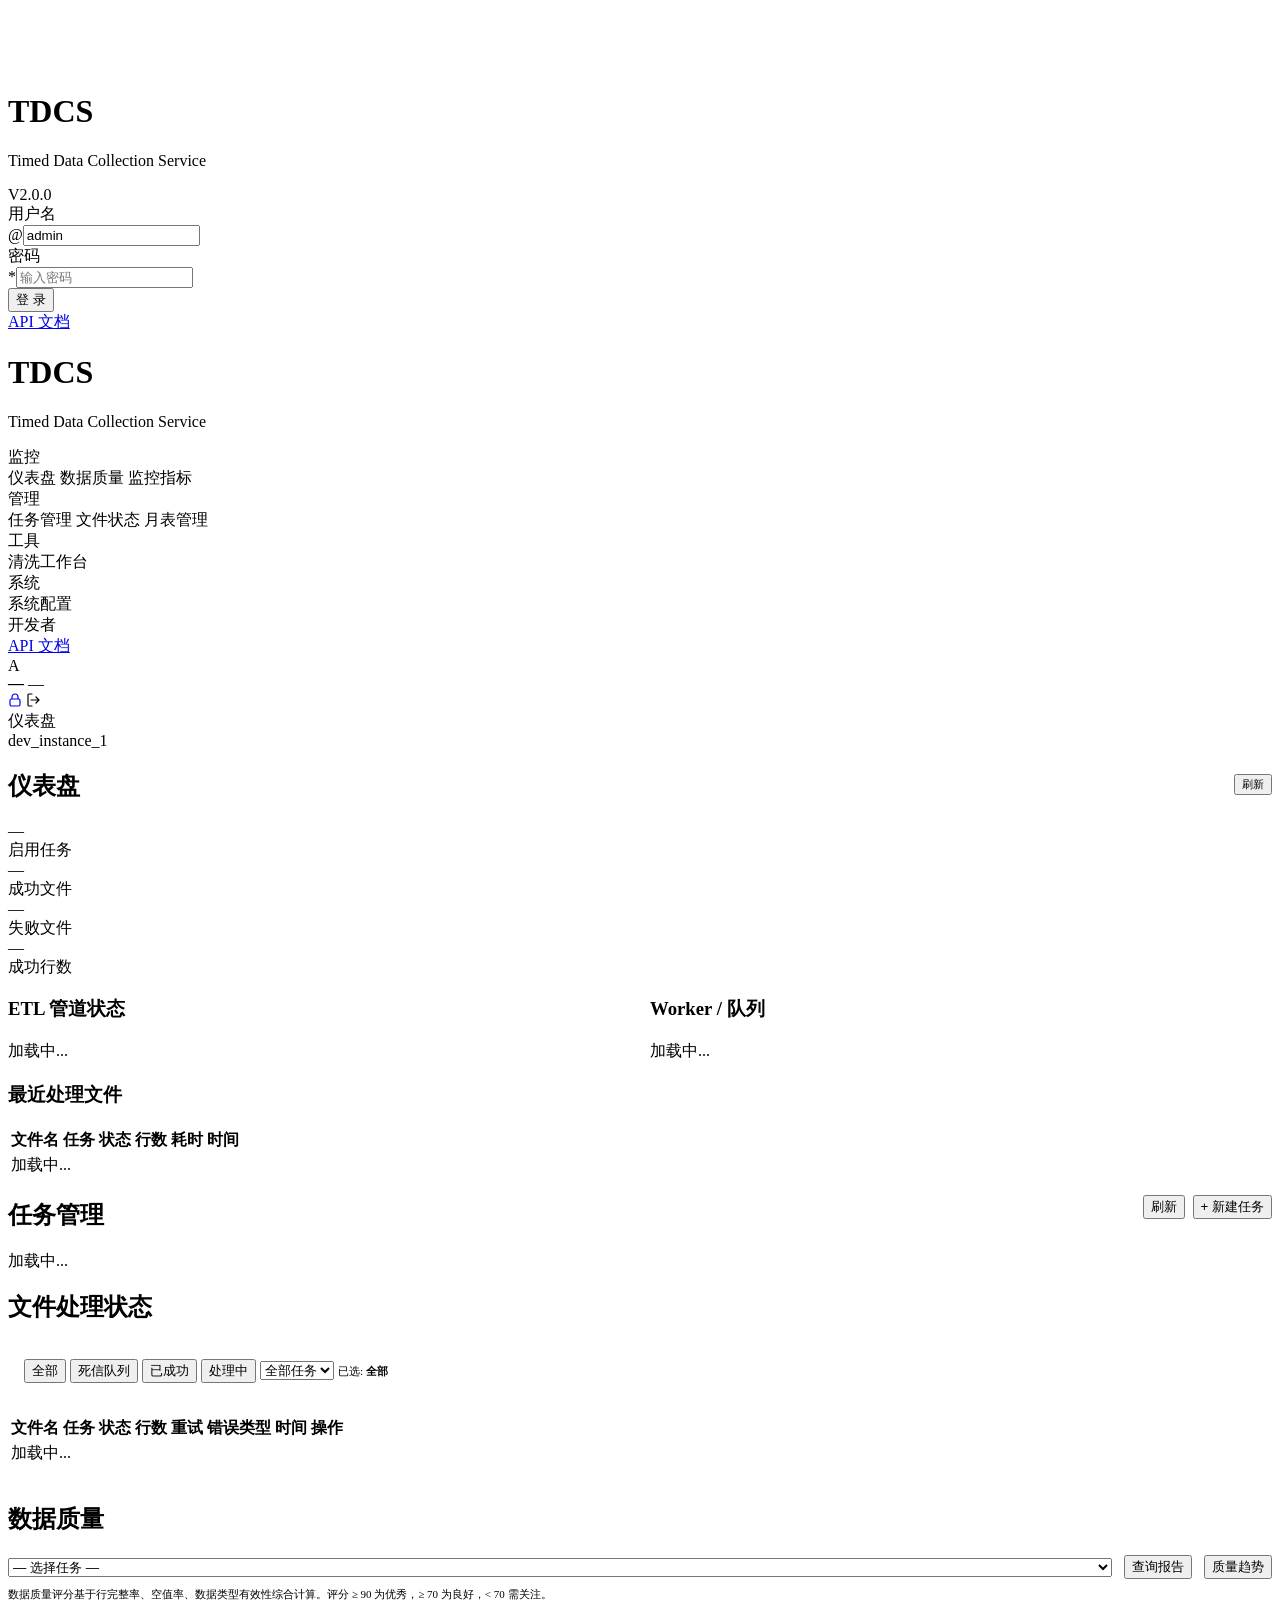
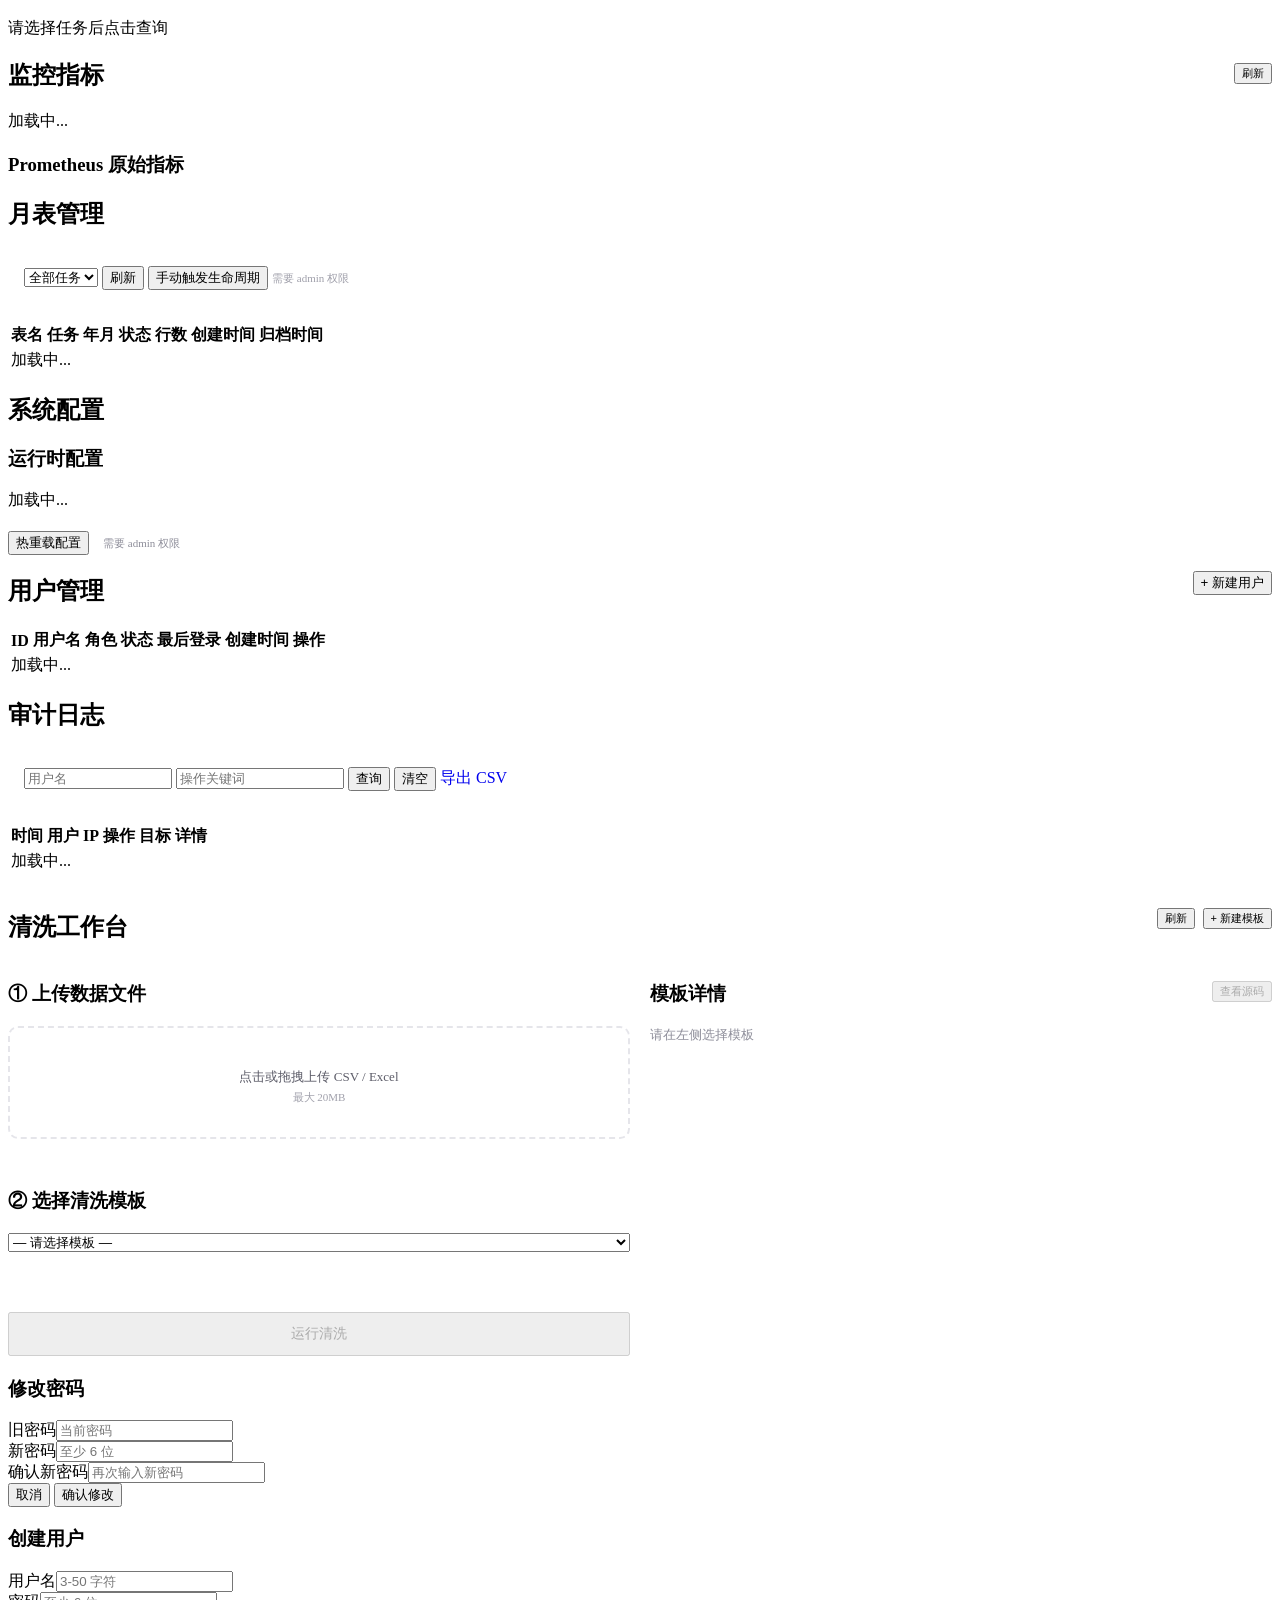
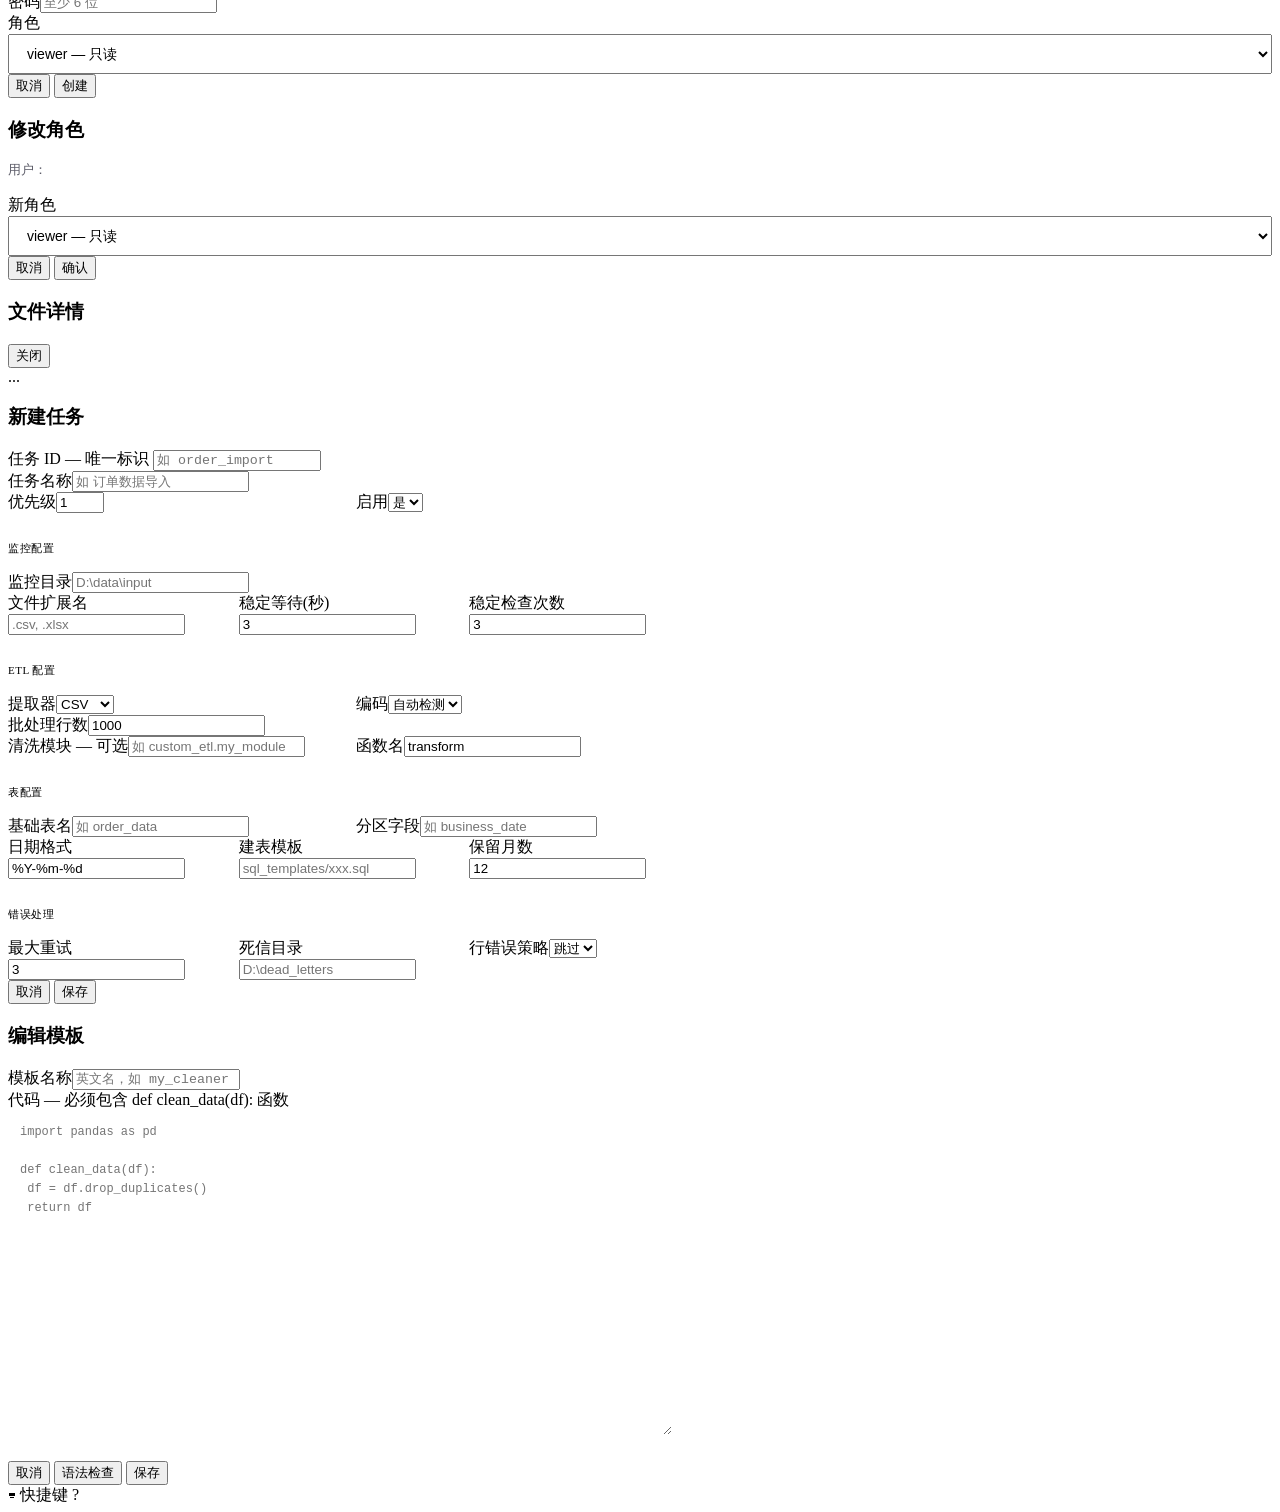
==== commit 7bc561c2: "feat: improve web service startup and test coverage - stabilize Windows start and stop scripts\n- im" ====
--- a/src/web/static/index.html
+++ b/src/web/static/index.html
@@ -4,258 +4,9 @@
 <meta charset="UTF-8"><meta name="viewport" content="width=device-width,initial-scale=1">
 <title>ETL 数据采集服务</title>
 <link rel="icon" href="data:image/svg+xml,<svg xmlns='http://www.w3.org/2000/svg' viewBox='0 0 32 32'><rect width='32' height='32' rx='6' fill='%232563eb'/><path d='M8 16l5 5 11-11' stroke='white' stroke-width='3' fill='none' stroke-linecap='round' stroke-linejoin='round'/></svg>">
-<style>
-:root{
- --bg: #f0f2f5;
- --bg-raised: #ffffff;
- --bg-hover: #f6f8fa;
- --border: #e8eaed;
- --text: #1a1a2e;
- --text-dim: #4a5568;
- --text-muted:#8895a7;
- --accent: #2563eb;
- --accent-h: #1d4ed8;
- --accent-bg: rgba(37,99,235,.08);
- --navy: #0f1b3b;
- --navy-light:#162447;
- --gold: #d49a2e;
- --gold-bg: rgba(212,154,46,.1);
- --green: #16a34a;
- --green-bg: rgba(22,163,74,.1);
- --red: #dc2626;
- --red-bg: rgba(220,38,38,.08);
- --amber: #d97706;
- --amber-bg: rgba(217,119,6,.1);
- --purple: #7c3aed;
- --radius: 8px;
- --radius-lg: 12px;
- --shadow-sm: 0 1px 2px rgba(0,0,0,.04);
- --shadow-md: 0 4px 12px rgba(0,0,0,.06);
- --shadow-lg: 0 8px 24px rgba(0,0,0,.08);
-}
-*{box-sizing:border-box;margin:0;padding:0}
-body{font-family:-apple-system,BlinkMacSystemFont,"Segoe UI","PingFang SC","Microsoft YaHei",sans-serif;background:var(--bg);color:var(--text);min-height:100vh;font-size:15px;line-height:1.7;-webkit-font-smoothing:antialiased;-moz-osx-font-smoothing:grayscale;text-rendering:optimizeLegibility}
-
-/* ── Sidebar ─────────────────────────── */
-.sidebar{position:fixed;left:0;top:0;bottom:0;width:200px;background:linear-gradient(180deg,var(--navy) 0%,var(--navy-light) 100%);border-right:1px solid rgba(255,255,255,.06);display:flex;flex-direction:column;overflow-y:auto;z-index:10}
-.logo{padding:22px 18px 18px;border-bottom:1px solid rgba(255,255,255,.08)}
-.logo h1{font-size:15px;font-weight:800;color:#ffffff;letter-spacing:-.3px}
-.logo p{font-size:10.5px;color:rgba(255,255,255,.35);margin-top:3px}
-nav{flex:1;padding:8px 0}
-nav a{display:flex;align-items:center;gap:9px;padding:9px 18px;font-size:13px;color:rgba(255,255,255,.55);cursor:pointer;transition:all .12s;text-decoration:none;border-left:2px solid transparent;margin:1px 0}
-nav a:hover{color:#ffffff;background:rgba(255,255,255,.06)}
-nav a.active{color:#60a5fa;background:rgba(96,165,250,.12);border-left-color:#60a5fa;font-weight:600}
-.nav-section{padding:12px 18px 4px;font-size:9.5px;color:rgba(255,255,255,.25);text-transform:uppercase;letter-spacing:1.5px;margin-top:8px}
-.user-info{padding:12px 16px;border-top:1px solid rgba(255,255,255,.08);display:flex;align-items:center;gap:10px}
-.user-avatar{width:30px;height:30px;border-radius:8px;background:var(--accent-bg);color:var(--accent);display:flex;align-items:center;justify-content:center;font-weight:700;font-size:12px;flex-shrink:0}
-.user-meta{flex:1;min-width:0}
-.user-meta strong{display:block;font-size:12.5px;color:rgba(255,255,255,.8);white-space:nowrap;overflow:hidden;text-overflow:ellipsis}
-.user-meta span{font-size:10px;color:rgba(255,255,255,.35)}
-.user-actions{display:flex;gap:8px}
-.user-actions a{color:rgba(255,255,255,.35);transition:color .15s;display:flex}
-.user-actions a:hover{color:#ffffff}
-.page-header{display:flex;justify-content:space-between;align-items:center;margin-bottom:28px;padding-bottom:16px;border-bottom:1px solid var(--border)} .breadcrumb{font-size:13px;color:var(--text-dim);font-weight:600} .breadcrumb span{color:var(--text-muted);margin:0 6px;font-weight:400} .header-status{display:flex;align-items:center;gap:6px;font-size:11.5px;color:var(--text-dim)} .header-time{color:var(--text-muted);font-size:11px;margin-left:12px} .main{margin-left:200px;padding:32px 36px;min-height:100vh}
-.page{display:none}.page.active{display:block}
-h2{font-size:22px;font-weight:800;color:var(--text);margin-bottom:28px;letter-spacing:-.5px;display:flex;align-items:center;gap:10px}
-
-/* ── Cards ───────────────────────────── */
-.card{background:var(--bg-raised);border:1px solid var(--border);border-radius:var(--radius-lg);padding:24px;margin-bottom:16px;box-shadow:var(--shadow-sm)}
-.card h3{font-size:11.5px;font-weight:700;color:var(--text-muted);text-transform:uppercase;letter-spacing:.8px;margin-bottom:16px}
-
-/* ── KPI ─────────────────────────────── */
-.kpi-row{display:grid;grid-template-columns:repeat(4,1fr);gap:12px;margin-bottom:20px}
-.kpi{background:var(--bg-raised);border:1px solid var(--border);border-radius:var(--radius-lg);padding:20px 18px;box-shadow:var(--shadow-sm);position:relative;overflow:hidden} .kpi .kpi-icon{position:absolute;right:14px;top:14px;width:36px;height:36px;border-radius:10px;display:flex;align-items:center;justify-content:center;opacity:.15} .kpi .kpi-body{position:relative;z-index:1}
-.kpi .v{font-size:30px;font-weight:800;line-height:1;letter-spacing:-1.5px;margin-bottom:2px}
-.kpi .l{font-size:11px;color:var(--text-muted);text-transform:uppercase;letter-spacing:.8px;font-weight:600;margin-bottom:3px} .kpi .sub{font-size:10px;color:var(--text-muted);opacity:.7}
-.kpi.green .v{color:var(--green)}.kpi.gold .v{color:var(--gold)}.kpi.blue .v{color:var(--accent)}.kpi.amber .v{color:var(--amber)}.kpi.red .v{color:var(--red)}.kpi.purple .v{color:var(--purple)}
-
-/* ── Badges ──────────────────────────── */
-.badge{display:inline-flex;align-items:center;padding:3px 10px;border-radius:99px;font-size:11.5px;font-weight:600;letter-spacing:.3px}
-.badge-success{background:var(--green-bg);color:var(--green)}
-.badge-failed{background:var(--red-bg);color:var(--red)}
-.badge-processing{background:var(--accent-bg);color:var(--accent)}
-.badge-pending{background:rgba(255,255,255,.05);color:var(--text-dim)}
-.badge-admin{background:rgba(168,85,247,.12);color:#c084fc}
-.badge-operator{background:var(--accent-bg);color:#2563eb}
-.badge-viewer{background:rgba(255,255,255,.05);color:var(--text-dim)}
-
-/* ── Tables ──────────────────────────── */
-table{width:100%;border-collapse:collapse;font-size:13.5px}
-th{text-align:left;padding:11px 16px;color:var(--text-muted);font-size:11px;text-transform:uppercase;letter-spacing:.8px;border-bottom:2px solid var(--border);font-weight:700;background:var(--bg-hover)}
-td{padding:13px 16px;border-bottom:1px solid var(--border);color:var(--text-dim);vertical-align:middle}
-tr:hover td{background:var(--bg-hover)}
-
-/* ── Buttons ─────────────────────────── */
-.btn{display:inline-flex;align-items:center;gap:6px;padding:7px 15px;border-radius:var(--radius);font-size:12.5px;font-weight:600;cursor:pointer;border:none;transition:all .12s}
-.btn-primary{background:var(--accent);color:#fff}.btn-primary:hover{background:var(--accent-h)}
-.btn-success{background:var(--green);color:#fff}.btn-success:hover{background:#15803d}
-.btn-warning{background:var(--amber);color:#fff}.btn-warning:hover{background:#b45309}
-.btn-danger{background:var(--red);color:#fff}.btn-danger:hover{background:#dc2626}
-.btn-ghost{background:var(--bg-hover);color:var(--text-dim)}.btn-ghost:hover{background:#e0e0e6;color:var(--text)}
-.btn:disabled{opacity:.35;cursor:not-allowed}
-
-/* ── Login ───────────────────────────── */
-.login-wrap{display:flex;align-items:center;justify-content:center;min-height:100vh;background:var(--bg)}
-.login-box{background:var(--bg-raised);border:1px solid var(--border);border-radius:16px;padding:48px 40px;width:400px;box-shadow:var(--shadow-lg)}
-.login-box .brand{text-align:center;margin-bottom:28px}
-.login-box .brand h1{font-size:26px;font-weight:800;color:var(--text);margin-bottom:4px;letter-spacing:-.8px}
-.login-box .brand p{font-size:12px;color:var(--text-dim);font-weight:500}
-.login-box .brand .ver{font-size:10px;color:var(--text-muted);margin-top:4px}
-.field{margin-bottom:16px}
-.field label{display:block;font-size:12px;font-weight:600;color:var(--text-dim);margin-bottom:6px}
-.field .input-wrap{position:relative}
-.field .input-wrap .pre{position:absolute;left:12px;top:50%;transform:translateY(-50%);font-size:15px;color:var(--text-muted);pointer-events:none}
-.field .input-wrap input{padding-left:36px}
-.field input,.field select{width:100%;background:var(--bg);border:1px solid var(--border);border-radius:var(--radius);padding:11px 13px;color:var(--text);font-size:14px;outline:none;transition:border .15s;box-sizing:border-box;font-weight:500}
-.field input:focus,.field select:focus{border-color:var(--accent);box-shadow:0 0 0 2px var(--accent-bg)}
-.login-box .btn-login{width:100%;padding:12px;border-radius:var(--radius);font-size:15px;font-weight:700;margin-top:6px;background:var(--accent);color:#fff;border:none;cursor:pointer;transition:all .12s;letter-spacing:.3px}
-.login-box .btn-login:hover{background:var(--accent-h)}
-.login-box .btn-login:disabled{opacity:.4;cursor:not-allowed}
-.login-box .links{text-align:center;margin-top:14px;font-size:10.5px;color:var(--text-muted)}
-.login-box .links a{color:var(--accent);text-decoration:none}
-#loginErr{color:var(--red);font-size:11.5px;min-height:16px;text-align:center;margin-top:10px}
-
-/* ── Modal ───────────────────────────── */
-.modal-overlay{display:none;position:fixed;inset:0;background:rgba(0,0,0,.35);z-index:100;align-items:center;justify-content:center;-webkit-backdrop-filter:blur(4px);backdrop-filter:blur(4px)}
-.modal-overlay.show{display:flex}
-.modal{background:var(--bg-raised);border:1px solid var(--border);border-radius:14px;padding:30px;width:440px;max-width:95vw;box-shadow:var(--shadow-lg)}
-.modal h3{font-size:17px;font-weight:700;color:var(--text);margin-bottom:20px;letter-spacing:-.2px}
-.modal-actions{display:flex;gap:8px;justify-content:flex-end;margin-top:20px}
-
-/* ── Toast ───────────────────────────── */
-.toast{position:fixed;bottom:24px;right:24px;background:var(--bg-raised);border:1px solid var(--border);border-radius:10px;padding:14px 22px;font-size:13.5px;color:var(--text);box-shadow:var(--shadow-lg);transform:translateY(80px);opacity:0;transition:all .25s cubic-bezier(.4,0,.2,1);z-index:999;max-width:380px;display:flex;align-items:center;gap:10px;font-weight:500}
-.toast.show{transform:translateY(0);opacity:1}
-.toast.ok{border-color:var(--green)}.toast.ok .t-icon{color:var(--green)}
-.toast.err-t{border-color:var(--red)}.toast.err-t .t-icon{color:var(--red)}
-.toast .t-icon{font-size:16px;flex-shrink:0}.toast .t-body{flex:1;line-height:1.4}
-
-/* ── Misc ────────────────────────────── */
-.dot{width:7px;height:7px;border-radius:50%;display:inline-block;margin-right:5px}
-.dot-green{background:var(--green)}.dot-red{background:var(--red)}.dot-amber{background:var(--amber)}
-.empty{text-align:center;padding:48px 24px;color:var(--text-muted);font-size:13px} .empty::before{content:"";display:block;width:48px;height:48px;margin:0 auto 16px;background:var(--bg);border-radius:12px;opacity:.5}
-.mi{background:var(--bg);border:1px solid var(--border);border-radius:var(--radius);padding:11px 14px;display:flex;justify-content:space-between;align-items:center;margin-bottom:6px}
-.mi .mk{font-size:11.5px;color:var(--text-muted)}.mi .mv{font-size:12.5px;font-weight:700;color:var(--accent);font-family:"SF Mono","Fira Code",monospace}
-#app{display:none}
-select{background:var(--bg);border:1px solid var(--border);color:var(--text);padding:7px 10px;border-radius:var(--radius);font-size:12.5px}
-input[type=text],input[type=password]{background:var(--bg);border:1px solid var(--border);color:var(--text);padding:7px 10px;border-radius:var(--radius);font-size:12.5px}
-.score-high{color:var(--green);font-weight:700}.score-mid{color:var(--amber);font-weight:700}.score-low{color:var(--red);font-weight:700}
-.tag{display:inline-flex;padding:2px 7px;border-radius:3px;font-size:10.5px;background:var(--bg-hover);color:var(--text-dim);margin:1px}
-.toolbar{display:flex;gap:8px;align-items:center;flex-wrap:wrap;margin-bottom:12px}
-.skeleton{background:linear-gradient(90deg,var(--bg-raised) 25%,var(--bg-hover) 50%,var(--bg-raised) 75%);background-size:200% 100%;animation:sk-pulse 1.5s ease-in-out infinite;border-radius:4px;color:transparent!important;user-select:none}
-@keyframes sk-pulse{0%{background-position:200% 0}100%{background-position:-200% 0}}
-.sk-text{display:inline-block;height:13px;min-width:50px}.sk-block{height:36px;width:100%;margin-bottom:6px}
-.empty-state{text-align:center;padding:40px 20px;color:var(--text-muted)}
-.empty-state .icon{font-size:36px;margin-bottom:10px;opacity:.4}
-.empty-state .msg{font-size:13px;margin-bottom:3px}
-.empty-state .hint{font-size:11px;color:var(--text-muted);opacity:.6}
-.err-card{background:var(--red-bg);border:1px solid rgba(239,68,68,.2);border-radius:var(--radius);padding:14px;color:#b91c1c;font-size:12.5px;margin-bottom:14px}
-.err-card .retry{cursor:pointer;color:var(--red);text-decoration:underline;margin-left:6px}
-.kpi .v{transition:all .3s ease}
-tr.row-new td{background:rgba(34,197,94,.06)!important;transition:background 2s}
-tr.row-err td{background:rgba(239,68,68,.06)!important}
-
-/* ═══════════════════════════════════════════════════════
- 质感增强 — transitions, animations, micro-interactions
- ═══════════════════════════════════════════════════════ */
-
-/* ── 页面切换 ─────────────────────────── */
-.page{display:none}
-@keyframes fadeSlideIn{from{opacity:0;transform:translateY(8px)}to{opacity:1;transform:translateY(0)}}
-
-/* ── 登录页动画 ──────────────────────── */
-.login-box{animation:scaleIn .3s cubic-bezier(.34,1.56,.64,1)}
-@keyframes scaleIn{from{opacity:0;transform:scale(.92)}to{opacity:1;transform:scale(1)}}
-
-/* ── 按钮按下反馈 ────────────────────── */
-.btn{transition:all .15s cubic-bezier(.4,0,.2,1);position:relative;overflow:hidden}
-.btn:active{transform:scale(.96)}
-.btn::after{content:'';position:absolute;inset:0;background:rgba(255,255,255,.1);opacity:0;transition:opacity .3s}
-.btn:active::after{opacity:1}
-
-/* ── 卡片悬浮 ────────────────────────── */
-.card{transition:box-shadow .2s,transform .2s}
-.card:hover{box-shadow:var(--shadow-md)}
-.kpi{transition:transform .2s,box-shadow .2s}
-.kpi:hover{transform:translateY(-2px);box-shadow:var(--shadow-lg)}
-
-/* ── 表格行入场 ──────────────────────── */
-@keyframes rowIn{from{opacity:0;transform:translateX(-4px)}to{opacity:1;transform:translateX(0)}}
-tbody tr{animation:rowIn .3s ease backwards}
-tbody tr:nth-child(1){animation-delay:0s}
-tbody tr:nth-child(2){animation-delay:.03s}
-tbody tr:nth-child(3){animation-delay:.06s}
-tbody tr:nth-child(4){animation-delay:.09s}
-tbody tr:nth-child(5){animation-delay:.12s}
-tbody tr:nth-child(n+6){animation-delay:.15s}
-tr:nth-child(even) td{background:rgba(0,0,0,.01)} tr:hover td{transition:background .12s;background:var(--accent-bg)!important}
-
-/* ── Toast 弹性入场 ──────────────────── */
-@keyframes toastIn{0%{transform:translateY(80px) scale(.9);opacity:0}60%{transform:translateY(-4px) scale(1.02)}100%{transform:translateY(0) scale(1);opacity:1}}
-.toast.show{animation:toastIn .4s cubic-bezier(.34,1.56,.64,1)}
-
-/* ── Modal 入场 ──────────────────────── */
-.modal-overlay.show{animation:fadeIn .2s ease}
-.modal-overlay.show .modal{animation:scaleIn .25s cubic-bezier(.34,1.56,.64,1)}
-@keyframes fadeIn{from{opacity:0}to{opacity:1}}
-
-/* ── 导航栏 hover 指示器 ─────────────── */
-nav a{transition:all .18s cubic-bezier(.4,0,.2,1);position:relative}
-nav a::before{content:'';position:absolute;left:0;top:8px;bottom:8px;width:2px;background:var(--accent);transform:scaleY(0);transition:transform .18s cubic-bezier(.34,1.56,.64,1)}
-nav a:hover::before,nav a.active::before{transform:scaleY(1)}
-
-/* ── 自定义滚动条 ────────────────────── */
-::-webkit-scrollbar{width:6px;height:6px}
-::-webkit-scrollbar-track{background:transparent}
-::-webkit-scrollbar-thumb{background:var(--border);border-radius:3px}
-::-webkit-scrollbar-thumb:hover{background:var(--text-muted)}
-
-/* ── 加载脉冲点 ──────────────────────── */
-@keyframes dotPulse{0%,80%,100%{opacity:.2}40%{opacity:1}}
-.loading-dots span{animation:dotPulse 1.4s infinite;font-size:20px;line-height:1}
-.loading-dots span:nth-child(2){animation-delay:.2s}
-.loading-dots span:nth-child(3){animation-delay:.4s}
-
-/* ── 选中文本颜色 ────────────────────── */
-::selection{background:var(--accent-bg);color:var(--accent)}
-
-/* ── 输入框聚焦增强 ──────────────────── */
-input:focus,select:focus,textarea:focus{outline:none;border-color:var(--accent);box-shadow:0 0 0 3px var(--accent-bg);transition:all .15s}
-
-/* ── 侧边栏活跃指示光效 ──────────────── */
-nav a.active{box-shadow:inset 0 0 0 1px rgba(96,165,250,.15)}
-
-/* ── KPI 数字跳动 ────────────────────── */
-@keyframes countUp{from{opacity:.3;transform:translateY(4px)}to{opacity:1;transform:translateY(0)}}
-.kpi .v.changed{animation:countUp .4s ease}
-
-/* ── 快捷提示浮层 ────────────────────── */
-.help-badge{position:fixed;bottom:16px;left:16px;z-index:50;background:var(--bg-raised);border:1px solid var(--border);border-radius:20px;padding:6px 14px;font-size:11px;color:var(--text-muted);cursor:pointer;transition:all .15s;opacity:.6}
-.help-badge:hover{opacity:1;color:var(--text)}
-
-/* ── 响应式 ──────────────────────────── */
-@media (max-width:768px){
- .sidebar{width:56px;overflow:hidden}
- .sidebar .logo h1,.sidebar .logo p,.sidebar .nav-section,
- .sidebar nav a span,.sidebar .user-meta,.sidebar .user-actions{display:none}
- .sidebar nav a{gap:0;justify-content:center;padding:10px 0}
- .sidebar nav a svg{width:18px;height:18px}
- .user-info{justify-content:center;padding:10px}
- .main{margin-left:56px;padding:16px}
- h2{font-size:16px}
- .kpi-row{grid-template-columns:repeat(2,1fr)!important}
-}
-@media (max-width:480px){
- .kpi-row{grid-template-columns:1fr!important}
- .card{padding:16px}
-}
-
-/* ── 表格排序指示器 ──────────────────── */
-th.sortable{cursor:pointer;user-select:none;transition:color .15s}
-th.sortable:hover{color:var(--text)}
-th.sortable::after{content:' ↕';opacity:.3;font-size:10px}
-th.sortable.asc::after{content:' ↑';opacity:1;color:var(--accent)}
-th.sortable.desc::after{content:' ↓';opacity:1;color:var(--accent)}
-</style>
+<link rel="stylesheet" href="/static/css/base.css">
+<link rel="stylesheet" href="/static/css/components.css">
+<link rel="stylesheet" href="/static/css/pages.css">
 </head>
 <body>
 
@@ -680,987 +431,21 @@
 <!-- ── 快捷键提示 ── -->
 <div class="help-badge" onclick="showHelp()" title="快捷键">⌨ 快捷键 ?</div>
 
-<script>
-// ── 安全的 localStorage 读写 ────────────────────────────────────────────────
-function _safeGet(k) { try { return localStorage.getItem(k); } catch(_) { return null; } }
-function _safeSet(k, v) { try { localStorage.setItem(k, v); } catch(_) {} }
-function _safeDel(k) { try { localStorage.removeItem(k); } catch(_) {} }
-
-let token = _safeGet('etl_token') || '';
-let currentUser = null;
-try { currentUser = JSON.parse(_safeGet('etl_user') || 'null'); } catch(_) { currentUser = null; }
-let _filePage = 1, _auditPage = 1;
-let _loginLock = false;
-let _autoRefresh = null; // 仪表盘自动刷新定时器
-
-// ── JWT 解码（自动补齐 base64url padding）────────────────────────────────────
-function _decodeJwtPayload(jwt) {
- try {
- let payload = jwt.split('.')[1];
- if (!payload) throw new Error('invalid token format');
- payload = payload.replace(/-/g, '+').replace(/_/g, '/');
- while (payload.length % 4) payload += '=';
- return JSON.parse(atob(payload));
- } catch (e) {
- throw new Error('token 解析失败: ' + e.message);
- }
-}
-
-// ── 验证存储的 token 是否仍然有效 ────────────────────────────────────────────
-async function _verifyStoredToken() {
- if (!token) return false;
- try {
- const r = await fetch('/api/v1/tasks/', {
- headers: { 'Authorization': 'Bearer ' + token }
- });
- return r.ok;
- } catch (_) {
- return false;
- }
-}
-
-// ─── 核心工具 ──────────────────────────────────────────────────────────────
-
-async function doLogin() {
- if (_loginLock) return;
- _loginLock = true;
- const btn = document.querySelector('#loginPage .btn-login');
- btn.disabled = true;
- btn.textContent = '登录中...';
-
- const u = document.getElementById('loginUser').value.trim();
- const p = document.getElementById('loginPass').value;
- const errEl = document.getElementById('loginErr');
- errEl.textContent = '';
-
- try {
- if (!u || !p) { errEl.textContent = '请输入用户名和密码'; return; }
- const r = await fetch('/api/v1/auth/login', {
- method: 'POST',
- headers: { 'Content-Type': 'application/json' },
- body: JSON.stringify({ username: u, password: p })
- });
- const data = await r.json().catch(() => ({}));
- if (!r.ok) {
- if (r.status === 429) {
- errEl.textContent = '登录尝试过于频繁，请 1 分钟后再试';
- } else if (r.status === 401) {
- errEl.textContent = '用户名或密码错误';
- } else if (r.status >= 500) {
- errEl.textContent = '服务器内部错误，请联系管理员';
- } else {
- errEl.textContent = data.error || '登录失败 (' + r.status + ')';
- }
- return;
- }
- token = data.data && data.data.token ? data.data.token : data.token;
- if (!token) { errEl.textContent = '服务器返回异常，缺少 token'; return; }
- const pl = _decodeJwtPayload(token);
- currentUser = { id: pl.sub, username: pl.username, role: pl.role };
- _safeSet('etl_token', token);
- _safeSet('etl_user', JSON.stringify(currentUser));
- enterApp();
- } catch (e) {
- if (e.name === 'TypeError' && e.message.includes('fetch')) {
- errEl.textContent = '无法连接服务器，请检查网络';
- } else if (e.name === 'TypeError' && e.message.includes('NetworkError')) {
- errEl.textContent = '网络连接失败，请检查服务是否运行';
- } else {
- errEl.textContent = '登录异常: ' + e.message;
- }
- } finally {
- _loginLock = false;
- btn.disabled = false;
- btn.textContent = '登 录';
- }
-}
-
-function enterApp() {
- document.getElementById('loginPage').style.display = 'none';
- document.getElementById('app').style.display = 'block';
- // 登入动画：侧边栏延迟滑入
- 
- document.getElementById('sidebarUser').textContent = currentUser.username;
- document.getElementById('sidebarRole').textContent = currentUser.role;
- document.getElementById('headerTime').textContent = new Date().toLocaleTimeString('zh-CN',{hour:'2-digit',minute:'2-digit'}); setInterval(function(){document.getElementById('headerTime').textContent=new Date().toLocaleTimeString('zh-CN',{hour:'2-digit',minute:'2-digit'})},30000); document.getElementById('sidebarAvatar').textContent = (currentUser.username||'A')[0].toUpperCase();
- // admin-only 菜单
- if (currentUser.role === 'admin') {
- document.getElementById('navUsers').style.display = '';
- document.getElementById('navAudit').style.display = '';
- }
- loadDashboard();
- // 仪表盘 30s 自动刷新
- if (_autoRefresh) clearInterval(_autoRefresh);
- _autoRefresh = setInterval(() => { if (document.getElementById('page-dashboard').classList.contains('active')) loadDashboard(); }, 30000);
- // 预填文件任务过滤器
- api('GET', '/api/v1/tasks/').then(d => {
- const sel = document.getElementById('fileTaskFilter');
- const msel = document.getElementById('monthlyTaskFilter');
- (d.tasks || []).forEach(t => {
- sel.innerHTML += `<option value="${t.task_id}">${t.name}</option>`;
- msel.innerHTML += `<option value="${t.task_id}">${t.name}</option>`;
- });
- }).catch(()=>{});
-}
-
-function logout() {
- token = ''; currentUser = null;
- _safeDel('etl_token'); _safeDel('etl_user');
- document.getElementById('app').style.display = 'none';
- document.getElementById('loginPage').style.display = 'flex';
- document.getElementById('navUsers').style.display = 'none';
- document.getElementById('navAudit').style.display = 'none';
-}
-
-async function api(method, path, body) {
- const opts = {method, headers: {'Content-Type': 'application/json'}};
- if (token) opts.headers['Authorization'] = 'Bearer ' + token;
- if (body) opts.body = JSON.stringify(body);
- const r = await fetch(path, opts);
- if (r.status === 401) { logout(); throw new Error('401'); }
- if (!r.ok) { const e = await r.json().catch(()=>({error:r.status})); throw new Error(e.error || r.status); }
- const ct = r.headers.get('content-type') || '';
- if (!ct.includes('json')) return r.text();
- const json = await r.json();
- // 自动解包统一响应信封 {success:true, data:...} → 直接返回 data
- if (json && json.success && json.data !== undefined) return json.data;
- return json;
-}
-
-function nav(el, page) {
- document.querySelectorAll('.page').forEach(p => p.classList.remove('active'));
- document.querySelectorAll('nav a').forEach(a => a.classList.remove('active')); const labels={dashboard:'仪表盘',tasks:'任务管理',files:'文件状态',quality:'数据质量',metrics:'监控指标',monthly:'月表管理',config:'系统配置',users:'用户管理',audit:'审计日志',cleaner:'清洗工作台'}; document.getElementById('breadcrumb').textContent=labels[page]||page; document.getElementById('headerTime').textContent=new Date().toLocaleTimeString('zh-CN',{hour:'2-digit',minute:'2-digit'});
- document.getElementById('page-' + page).classList.add('active');
- el.classList.add('active');
- const fn = {dashboard:loadDashboard, tasks:loadTasks, files:loadFiles,
- quality:loadQualityInit, metrics:loadMetrics, config:loadConfig,
- users:loadUsers, audit:()=>loadAudit(1), monthly:loadMonthly,
- cleaner:loadCleanerTemplates};
- fn[page]?.();
-}
-
-function toast(msg, type) {
- const t = document.getElementById('toast');
- const icon = type === 'err' ? '✕' : '✓';
- t.innerHTML = `<span class="t-icon">${icon}</span><span class="t-body">${msg}</span>`;
- t.className = 'toast show ' + (type === 'err' ? 'err-t' : 'ok');
- clearTimeout(t._tid);
- t._tid = setTimeout(() => t.classList.remove('show'), 3500);
-}
-
-function badge(s) {
- const m = {SUCCESS:'badge-success',FAILED:'badge-failed',PROCESSING:'badge-processing',CLAIMED:'badge-processing'};
- return `<span class="badge ${m[s]||'badge-pending'}">${s||'—'}</span>`;
-}
-function roleBadge(r) {
- return `<span class="badge badge-${r||'viewer'}">${r||'viewer'}</span>`;
-}
-
-// ── 通用状态渲染 ─────────────────────────────────────────────────────────
-function _loading(rows=5) {
- return '<tr>' + Array(rows).fill('<td><div class="skeleton sk-text"></div></td>').join('') + '</tr>'.repeat(3);
-}
-function _empty(msg='暂无数据', icon='📭') {
- return `<div class="empty-state"><div class="icon">${icon}</div><div class="msg">${msg}</div></div>`;
-}
-function _error(msg, retryFn) {
- let r = '';
- if (retryFn) r = `<span class="retry" onclick="(${retryFn.toString()})()">重试</span>`;
- return `<div class="err-card">⚠ ${msg}${r}</div>`;
-}
-function scoreClass(s) { return s>=80?'score-high':s>=60?'score-mid':'score-low'; }
-
-function openModal(id) { document.getElementById(id).classList.add('show'); }
-function closeModal(id) { document.getElementById(id).classList.remove('show'); }
-
-// ─── 仪表盘 ───────────────────────────────────────────────────────────────
-
-async function loadDashboard() {
- try {
- const d = await api('GET', '/api/v1/dashboard/');
- document.getElementById('kpiTasks').textContent = d.tasks?.enabled ?? '—';
- document.getElementById('kpiSuccess').textContent = d.files?.success ?? '—';
- document.getElementById('kpiFailed').textContent = d.files?.failed ?? '—';
- document.getElementById('kpiRows').textContent = (d.files?.total_rows ?? 0).toLocaleString();
-
- // Worker / Queue
- const w = d.workers || {};
- document.getElementById('workerStatus').innerHTML =
- `<div class="mi"><span class="mk">活跃 Worker</span><span class="mv">${w.active_workers??'—'}</span></div>
- <div class="mi"><span class="mk">队列积压</span><span class="mv" style="color:${(w.queue_size||0)>200?'var(--red)':'var(--green)'}">${w.queue_size??'—'}</span></div>
- <div class="mi"><span class="mk">数据库</span><span class="mv"><span class="dot ${(d.health||{}).db?'dot-green':'dot-red'}"></span>${(d.health||{}).db?'正常':'—'}</span></div>
- <div class="mi"><span class="mk">HA</span><span class="mv">${(d.ha||{}).enabled?((d.ha||{}).is_active?'主节点':'备节点'):'standalone'}</span></div>
- <div style="color:var(--text-muted);font-size:10px;margin-top:6px;text-align:right">${new Date().toLocaleTimeString()}</div>`;
-
- // Pipeline visualization
- const tasks = d.tasks || [];
- document.getElementById('pipelineStatus').innerHTML = tasks.length
- ? tasks.map(t=>{
- const s = t.stats||{};
- const total = (s.pending||0)+(s.processing||0)+(s.success||0)+(s.failed||0)||1;
- const pPend = ((s.pending||0)/total*100).toFixed(0);
- const pProc = ((s.processing||0)/total*100).toFixed(0);
- const pSucc = ((s.success||0)/total*100).toFixed(0);
- const pFail = ((s.failed||0)/total*100).toFixed(0);
- return `<div style="margin-bottom:14px">
- <div style="display:flex;justify-content:space-between;align-items:center;margin-bottom:4px">
- <span style="font-size:12px;font-weight:600;color:var(--text-dim)"> ${t.name||t.task_id}</span>
- <span style="font-size:10px;color:var(--text-muted)">共 ${total} 文件</span>
- </div>
- <div style="display:flex;height:6px;border-radius:3px;overflow:hidden;gap:2px;background:var(--bg);padding:1px">
- <div title="待处理: ${s.pending||0}" style="width:${pPend}%;background:var(--text-muted);border-radius:2px;min-width:${pPend>0?'3px':'0'}"></div>
- <div title="处理中: ${s.processing||0}" style="width:${pProc}%;background:var(--accent);border-radius:2px;min-width:${pProc>0?'3px':'0'}"></div>
- <div title="成功: ${s.success||0}" style="width:${pSucc}%;background:var(--green);border-radius:2px;min-width:${pSucc>0?'3px':'0'}"></div>
- <div title="失败: ${s.failed||0}" style="width:${pFail}%;background:var(--red);border-radius:2px;min-width:${pFail>0?'3px':'0'}"></div>
- </div>
- <div style="display:flex;gap:14px;font-size:10px;color:var(--text-muted);margin-top:4px">
- <span> ${s.pending||0} 待处理</span> <span> ${s.processing||0} 处理中</span> <span> ${s.success||0} 成功</span> <span> ${s.failed||0} 失败</span>
- </div>
- </div>`;
- }).join('')
- : '<div class="empty">暂无任务 — 请先创建任务</div>';
-
- // 最近文件
- const recent = d.recent_files || [];
- document.getElementById('recentFiles').innerHTML = recent.length
- ? recent.map(f=>`<tr>
- <td style="font-family:monospace;font-size:12px">${f.file_name}</td>
- <td style="color:#8e8e9a">${f.task_id}</td>
- <td>${badge(f.status)}</td>
- <td>${(f.row_count||0).toLocaleString()}</td>
- <td>${f.processing_time_ms?f.processing_time_ms+'ms':'—'}</td>
- <td style="color:#8e8e9a;font-size:12px">${(f.time||'').slice(0,19)}</td>
- </tr>`).join('')
- : '<tr><td colspan="6" class="empty">暂无数据</td></tr>';
- } catch(e) {
- toast('仪表盘加载失败：' + e.message, 'err');
- }
-}
-
-// ─── 任务管理 ─────────────────────────────────────────────────────────────
-
-async function loadTasks() {
- try {
- const data = await api('GET', '/api/v1/tasks/');
- const tasks = data.tasks || [];
- document.getElementById('taskList').innerHTML = tasks.length
- ? `<table><thead><tr><th>任务 ID</th><th>名称</th><th>状态</th><th>成功</th><th>失败</th><th>总行数</th><th>最后处理</th><th>操作</th></tr></thead><tbody>` +
- tasks.map(t => {
- const s = t.stats || {};
- return `<tr>
- <td style="font-family:monospace;color:#2563eb">${t.task_id}</td>
- <td>${t.name}</td>
- <td>${t.enabled?'<span class="badge badge-success">● 运行</span>':'<span class="badge badge-pending">⏸ 禁用</span>'}</td>
- <td style="color:#16a34a">${s.success??'—'}</td>
- <td style="color:#dc2626">${s.failed??'—'}</td>
- <td>${(s.total_rows||0).toLocaleString()}</td>
- <td style="color:#8e8e9a;font-size:11px">${(s.last_processed||'—').slice(0,19)}</td>
- <td style="display:flex;gap:6px;flex-wrap:wrap">
- <button class="btn btn-warning" style="padding:5px 10px" onclick="taskAct('${t.task_id}','pause')">暂停</button>
- <button class="btn btn-success" style="padding:5px 10px" onclick="taskAct('${t.task_id}','resume')">恢复</button>
- <button class="btn btn-primary" style="padding:5px 10px" onclick="taskAct('${t.task_id}','trigger')">扫描</button>
- ${currentUser.role==='admin'
- ? (t.enabled
- ? `<button class="btn btn-ghost" style="padding:5px 10px" onclick="taskAct('${t.task_id}','disable')">禁用</button>`
- : `<button class="btn btn-ghost" style="padding:5px 10px" onclick="taskAct('${t.task_id}','enable')">启用</button>`)
- : ''}
- ${currentUser.role==='admin' ? `<button class="btn btn-ghost" style="padding:5px 10px" onclick="openEditTask('${t.task_id}')">编辑</button>` : ''}
- ${currentUser.role==='admin' ? `<button class="btn btn-danger" style="padding:5px 10px" onclick="deleteTaskConfig('${t.task_id}')"></button>` : ''}
- </td>
- </tr>`;
- }).join('') + '</tbody></table>'
- : '<div class="empty">暂无任务</div>';
- } catch {
- document.getElementById('taskList').innerHTML = '<div class="empty">加载失败</div>';
- }
-}
-
-async function taskAct(id, action) {
- try {
- await api('POST', `/api/v1/tasks/${id}/${action}`);
- toast(`${action} → ${id}`);
- loadTasks();
- } catch(e) { toast('操作失败：' + e.message, 'err'); }
-}
-
-// ── 任务配置编辑器 ────────────────────────────────────────────────────
-let _editTaskId = null;
-
-function openNewTask() {
- _editTaskId = null;
- document.getElementById('taskConfigTitle').textContent = '新建任务';
- ['tfTaskId','tfName','tfFolder','tfBaseTable','tfPartitionField','tfTableTemplate','tfDeadLetter','tfTransformer','tfTransformerFn'].forEach(id=>document.getElementById(id).value='');
- ['tfPriority','tfBatchSize','tfDebounce','tfStabilityCount','tfMaxRetries','tfRetention'].forEach(id=>document.getElementById(id).value=document.getElementById(id).defaultValue);
- document.getElementById('tfTaskId').disabled = false;
- document.getElementById('tfSaveBtn').textContent = ' 创建';
- openModal('taskConfigModal');
-}
-
-async function openEditTask(taskId) {
- try {
- const t = await api('GET', `/api/v1/config/tasks/${taskId}`);
- if (!t) { toast('任务不存在', 'err'); return; }
- _editTaskId = taskId;
- document.getElementById('taskConfigTitle').textContent = '编辑任务：' + taskId;
- document.getElementById('tfTaskId').value = taskId;
- document.getElementById('tfTaskId').disabled = true;
- document.getElementById('tfName').value = t.name||'';
- document.getElementById('tfPriority').value = t.priority||1;
- document.getElementById('tfEnabled').value = t.enabled!==false?'true':'false';
- const mon = t.monitor||{};
- document.getElementById('tfFolder').value = mon.folder_path||'';
- document.getElementById('tfExtensions').value = (mon.file_extensions||[]).join(', ');
- document.getElementById('tfDebounce').value = mon.debounce_seconds||3;
- document.getElementById('tfStabilityCount').value = mon.stability_check_count||3;
- const etl = t.etl||{};
- document.getElementById('tfExtractor').value = etl.extractor||'csv';
- document.getElementById('tfEncoding').value = etl.encoding||'auto';
- document.getElementById('tfBatchSize').value = etl.batch_size||1000;
- document.getElementById('tfTransformer').value = etl.transformer_module||'';
- document.getElementById('tfTransformerFn').value = etl.transformer_function||'';
- const tb = t.table||{};
- document.getElementById('tfBaseTable').value = tb.base_table||'';
- document.getElementById('tfPartitionField').value = tb.partition_field||'';
- document.getElementById('tfDateFormat').value = tb.partition_field_format||'%Y-%m-%d';
- document.getElementById('tfTableTemplate').value = tb.create_table_template||'';
- document.getElementById('tfRetention').value = tb.retention_months||12;
- const eh = t.error_handling||{};
- document.getElementById('tfMaxRetries').value = eh.max_retries||3;
- document.getElementById('tfDeadLetter').value = eh.dead_letter_dir||'';
- document.getElementById('tfOnRowError').value = eh.on_row_error||'skip';
- document.getElementById('tfSaveBtn').textContent = ' 保存';
- openModal('taskConfigModal');
- } catch(e) { toast('获取任务配置失败: '+e.message, 'err'); }
-}
-
-async function saveTaskConfig() {
- const g = id => document.getElementById(id).value.trim();
- const data = {
- task_id: g('tfTaskId'), name: g('tfName'),
- enabled: document.getElementById('tfEnabled').value==='true',
- priority: parseInt(document.getElementById('tfPriority').value)||1,
- monitor_folder: g('tfFolder'),
- file_extensions: g('tfExtensions').split(',').map(s=>s.trim()).filter(Boolean),
- debounce_seconds: parseInt(document.getElementById('tfDebounce').value)||3,
- stability_check_count: parseInt(document.getElementById('tfStabilityCount').value)||3,
- extractor: g('tfExtractor'), encoding: g('tfEncoding'),
- batch_size: parseInt(document.getElementById('tfBatchSize').value)||1000,
- transformer_module: g('tfTransformer'), transformer_function: g('tfTransformerFn'),
- base_table: g('tfBaseTable'), partition_field: g('tfPartitionField'),
- partition_field_format: g('tfDateFormat'),
- create_table_template: g('tfTableTemplate'),
- retention_months: parseInt(document.getElementById('tfRetention').value)||12,
- max_retries: parseInt(document.getElementById('tfMaxRetries').value)||3,
- dead_letter_dir: g('tfDeadLetter'),
- on_row_error: g('tfOnRowError'),
- };
- if (!data.task_id) { toast('请输入任务 ID', 'err'); return; }
- try {
- if (_editTaskId) {
- await api('PUT', `/api/v1/config/tasks/${_editTaskId}`, data);
- toast('任务 '+_editTaskId+' 已更新');
- } else {
- await api('POST', '/api/v1/config/tasks', data);
- toast('任务 '+data.task_id+' 创建成功');
- }
- closeModal('taskConfigModal');
- loadTasks();
- } catch(e) { toast('保存失败: '+e.message, 'err'); }
-}
-
-async function deleteTaskConfig(taskId) {
- if (!confirm('确定删除任务 "'+taskId+'"? 此操作不可恢复。')) return;
- try {
- await api('DELETE', `/api/v1/config/tasks/${taskId}`);
- toast('任务 '+taskId+' 已删除');
- loadTasks();
- } catch(e) { toast('删除失败: '+e.message, 'err'); }
-}
-
-// ─── 文件状态 ─────────────────────────────────────────────────────────────
-
-async function loadFiles(page) {
- if (page) _filePage = page;
- const s = document.getElementById('fileStatusFilter').value;
- const t = document.getElementById('fileTaskFilter').value;
- let qs = `?page=${_filePage}&page_size=50`;
- if (s) qs += `&status=${s}`;
- if (t) qs += `&task_id=${t}`;
- // Update filter label and batch retry button
- const labels = {FAILED:'死信队列',SUCCESS:'已成功',PROCESSING:'处理中',PENDING:'待处理'};
- document.getElementById('fileFilterLabel').textContent = labels[s]||'全部';
- document.getElementById('batchRetryBtn').style.display = s==='FAILED'?'inline-flex':'none';
- try {
- const data = await api('GET', '/api/v1/files/' + qs);
- const files = Array.isArray(data) ? data : (data.files || []);
- document.getElementById('fileTable').innerHTML = files.length
- ? files.map(f=>`<tr>
- <td style="font-family:monospace;font-size:12px;cursor:pointer;color:#2563eb" onclick="showFileDetail(${f.id})">${f.file_name}</td>
- <td style="color:#8e8e9a">${f.task_id||'—'}</td>
- <td>${badge(f.status)}</td>
- <td>${(f.row_count||0).toLocaleString()}</td>
- <td>${f.retry_count||0}</td>
- <td style="color:#dc2626;font-size:11px">${f.error_type||'—'}</td>
- <td style="color:#8e8e9a;font-size:11px">${(f.created_at||'').slice(0,19)}</td>
- <td>${f.status==='FAILED'?`<button class="btn btn-ghost" style="padding:4px 10px" onclick="retryFile(${f.id})">重试</button>`:'—'}</td>
- </tr>`).join('')
- : '<tr><td colspan="8" class="empty">暂无数据</td></tr>';
- // 分页
- const total = data.total || 0;
- const pages = Math.ceil(total / 50);
- document.getElementById('filePager').innerHTML = total > 50
- ? `共 ${total} 条 &nbsp;
- ${_filePage>1?`<button class="btn btn-ghost" style="padding:4px 10px" onclick="loadFiles(${_filePage-1})">‹ 上一页</button>`:''}
- <span>第 ${_filePage}/${pages} 页</span>
- ${_filePage<pages?`<button class="btn btn-ghost" style="padding:4px 10px" onclick="loadFiles(${_filePage+1})">下一页 ›</button>`:''}`
- : `共 ${total} 条`;
- } catch {
- document.getElementById('fileTable').innerHTML = '<tr><td colspan="8" class="empty">加载失败</td></tr>';
- }
-}
-
-async function batchRetryFailed() {
- if (!confirm('确定要重试当前筛选的所有失败文件吗？')) return;
- const btn = document.getElementById('batchRetryBtn');
- btn.disabled = true; btn.textContent = '重试中...';
- let count = 0;
- try {
- const data = await api('GET', `/api/v1/files/?status=FAILED&page_size=100`);
- const files = Array.isArray(data) ? data : (data.files || []);
- for (const f of files) {
- try { await api('POST', `/api/v1/files/${f.id}/retry`); count++; } catch(_) {}
- }
- toast(`已提交 ${count}/${files.length} 个文件重试`);
- loadFiles();
- } catch(e) { toast('批量重试失败: '+e.message, 'err'); }
- finally { btn.disabled = false; btn.textContent = ' 批量重试失败文件'; }
-}
-
-async function showFileDetail(id) {
- try {
- const f = await api('GET', `/api/v1/files/${id}`);
- document.getElementById('fileDetailContent').innerHTML = `
- <div style="display:grid;grid-template-columns:1fr 1fr;gap:10px;margin-bottom:16px">
- ${['file_name','task_id','status','row_count','valid_row_count','retry_count','processing_time_ms','created_at','processed_at'].map(k=>
- `<div class="mi"><span class="mk">${k}</span><span class="mv" style="font-size:12px">${f[k]??'—'}</span></div>`
- ).join('')}
- </div>
- ${f.error_type?`<div style="margin-bottom:10px"><div style="font-size:11px;color:#8e8e9a;margin-bottom:4px">错误类型</div><span class="badge badge-failed">${f.error_type}</span></div>`:''}
- ${f.error_message?`<div><div style="font-size:11px;color:#8e8e9a;margin-bottom:4px">错误详情</div><pre style="background:#fafafa;border-radius:8px;padding:12px;font-size:11px;color:#dc2626;overflow:auto;max-height:200px;white-space:pre-wrap">${f.error_message}</pre></div>`:''}
- ${f.file_path?`<div style="margin-top:10px"><div style="font-size:11px;color:#8e8e9a;margin-bottom:4px">文件路径</div><code style="font-size:11px;color:#5c5c68">${f.file_path}</code></div>`:''}`;
- openModal('fileDetailModal');
- } catch(e) { toast('加载失败：'+e.message, 'err'); }
-}
-
-async function retryFile(id) {
- try { await api('POST', `/api/v1/files/${id}/retry`); toast('已提交重试'); loadFiles(); }
- catch(e) { toast('重试失败：'+e.message, 'err'); }
-}
-
-// ─── 数据质量 ─────────────────────────────────────────────────────────────
-
-async function loadQualityInit() {
- try {
- const data = await api('GET', '/api/v1/tasks/');
- document.getElementById('qualityTaskSel').innerHTML =
- (data.tasks||[]).map(t=>`<option value="${t.task_id}">${t.name} (${t.task_id})</option>`).join('');
- } catch {}
-}
-
-async function loadQuality() {
- const id = document.getElementById('qualityTaskSel').value;
- if (!id) return;
- try {
- const data = await api('GET', `/api/v1/quality/${id}?page_size=20`);
- const reports = data.reports || [];
- // Summary KPI
- const latest = reports[0];
- if (latest) {
- const sc = latest.quality_score||0;
- const scCls = sc>=90?'green':sc>=70?'amber':'red';
- const scLabel = sc>=90?'优秀':sc>=70?'良好':'需关注';
- document.getElementById('qualitySummary').style.display = 'block';
- document.getElementById('qualitySummary').innerHTML = `
- <div class="kpi-row" style="grid-template-columns:repeat(4,1fr)">
- <div class="kpi ${scCls}"><div class="v">${sc}</div><div class="l">最新质量评分 · ${scLabel}</div></div>
- <div class="kpi blue"><div class="kpi-body"><div class="v">${(latest.total_rows||0).toLocaleString()}</div><div class="l">最新批处理行数</div></div>
- <div class="kpi gold"><div class="kpi-body"><div class="v">${(latest.valid_rows||0).toLocaleString()}</div><div class="l">有效行数</div></div>
- <div class="kpi ${latest.error_rows>0?'red':'green'}"><div class="v">${latest.error_rows||0}</div><div class="l">错误行数</div></div>
- </div>`;
- }
- document.getElementById('qualityResult').innerHTML = reports.length
- ? `<table><thead><tr><th>时间</th><th>总行</th><th>有效</th><th>错误</th><th>空值率</th><th>质量评分</th><th>耗时</th></tr></thead><tbody>` +
- reports.map(r=>`<tr>
- <td style="font-size:11px;color:var(--text-muted)">${(r.batch_time||'').slice(0,19)}</td>
- <td>${r.total_rows||0}</td>
- <td style="color:var(--green)">${r.valid_rows||0}</td>
- <td style="color:var(--red)">${r.error_rows||0}</td>
- <td>${((r.null_rate||0)*100).toFixed(1)}%</td>
- <td><strong class="${scoreClass(r.quality_score||0)}">${r.quality_score??'—'}</strong></td>
- <td style="color:var(--text-muted)">${r.processing_time_ms?r.processing_time_ms+'ms':'—'}</td>
- </tr>`).join('') + '</tbody></table>'
- : '<div class="empty">暂无质量报告（尚未处理任何文件）</div>';
- } catch(e) {
- document.getElementById('qualityResult').innerHTML = `<div class="empty">加载失败：${e.message}</div>`;
- }
-}
-
-async function loadQualityTrend() {
- const id = document.getElementById('qualityTaskSel').value;
- if (!id) { toast('请先选择任务', 'err'); return; }
- try {
- const data = await api('GET', `/api/v1/quality/${id}/trend?days=30`);
- const trend = data.trend || [];
- document.getElementById('qualityResult').innerHTML = trend.length
- ? `<div style="font-size:12px;color:#8e8e9a;margin-bottom:12px">近 30 天每日质量趋势</div>
- <table><thead><tr><th>日期</th><th>批次数</th><th>平均评分</th><th>最低评分</th><th>总行数</th><th>错误行</th></tr></thead><tbody>` +
- trend.map(r=>`<tr>
- <td>${r.day}</td><td>${r.batch_count}</td>
- <td><strong class="${scoreClass(r.avg_score)}">${r.avg_score}</strong></td>
- <td class="${scoreClass(r.min_score)}">${r.min_score}</td>
- <td>${(r.total_rows||0).toLocaleString()}</td>
- <td style="color:#dc2626">${r.error_rows||0}</td>
- </tr>`).join('') + '</tbody></table>'
- : '<div class="empty">近 30 天无质量数据</div>';
- } catch(e) {
- document.getElementById('qualityResult').innerHTML = `<div class="empty">加载失败：${e.message}</div>`;
- }
-}
-
-// ─── 监控 ─────────────────────────────────────────────────────────────────
-
-async function loadMetrics() {
- try {
- const text = await api('GET', '/metrics');
- document.getElementById('metricsRawBlock').textContent = text || '无数据';
- // Parse key metrics into cards
- const m = {};
- const lines = text.split('\n');
- for (const l of lines) {
- if (l.startsWith('#') || !l.trim()) continue;
- const m2 = l.match(/^(\w+)\{.*?\}\s+([\d.]+)/);
- if (!m2) continue;
- const [, name, val] = m2;
- if (!m[name]) m[name] = 0;
- m[name] += parseFloat(val);
- }
- const cards = [
- {label:'处理文件总数',v:m['etl_files_processed_total']||0,color:'blue',fmt:v=>Math.round(v).toLocaleString()},
- {label:'成功行数',v:m['etl_rows_processed_total']||0,color:'green',fmt:v=>Math.round(v).toLocaleString()},
- {label:'失败行数',v:m['etl_rows_failed_total']||0,color:'red',fmt:v=>Math.round(v).toLocaleString()},
- {label:'队列积压',v:m['etl_queue_size']||0,color:'amber',fmt:v=>Math.round(v)},
- {label:'活跃Worker',v:m['etl_active_workers']||0,color:'blue',fmt:v=>Math.round(v)},
- {label:'错误总数',v:m['etl_errors_total']||0,color:'red',fmt:v=>Math.round(v).toLocaleString()},
- ];
- document.getElementById('metricsKPI').innerHTML =
- `<div class="kpi-row" style="grid-template-columns:repeat(${Math.min(cards.length,4)},1fr)">`+
- cards.map(c=>`<div class="kpi ${c.color}"><div class="v">${c.fmt(c.v)}</div><div class="l">${c.label}</div></div>`).join('')+
- '</div>';
- } catch { document.getElementById('metricsKPI').innerHTML = '<div class="empty">加载失败</div>'; }
-}
-
-// ─── 月表管理 ─────────────────────────────────────────────────────────────
-
-async function loadMonthly() {
- const t = document.getElementById('monthlyTaskFilter').value;
- try {
- const data = await api('GET', '/api/v1/monthly/' + (t?`?task_id=${t}`:''));
- const tables = data.tables || [];
- document.getElementById('monthlyTable').innerHTML = tables.length
- ? tables.map(r=>`<tr>
- <td style="font-family:monospace;font-size:12px;color:#2563eb">${r.table_name}</td>
- <td style="color:#8e8e9a">${r.task_id}</td>
- <td>${r.year_month}</td>
- <td>${r.status==='ACTIVE'?'<span class="badge badge-success">ACTIVE</span>':r.status==='ARCHIVED'?'<span class="badge badge-pending">ARCHIVED</span>':'<span class="badge badge-failed">DROPPED</span>'}</td>
- <td>${(r.row_count||0).toLocaleString()}</td>
- <td style="color:#8e8e9a;font-size:11px">${(r.created_at||'').slice(0,19)}</td>
- <td style="color:#8e8e9a;font-size:11px">${r.archived_at?(r.archived_at||'').slice(0,19):'—'}</td>
- </tr>`).join('')
- : '<tr><td colspan="7" class="empty">暂无月表记录</td></tr>';
- } catch(e) {
- document.getElementById('monthlyTable').innerHTML = `<tr><td colspan="7" class="empty">加载失败：${e.message}</td></tr>`;
- }
-}
-
-async function runMonthlyLifecycle() {
- const btn = document.getElementById('monthlyRunBtn');
- btn.disabled = true; btn.textContent = '运行中...';
- try {
- const data = await api('POST', '/api/v1/monthly/run', {});
- toast(`生命周期完成，涉及任务: ${(data.ran_for_tasks||[]).join(', ')||'无'}`);
- loadMonthly();
- } catch(e) { toast('触发失败：'+e.message, 'err'); }
- finally { btn.disabled = false; btn.textContent = '手动触发生命周期'; }
-}
-
-// ─── 系统配置 ─────────────────────────────────────────────────────────────
-
-async function loadConfig() {
- try {
- const data = await api('GET', '/api/v1/config/');
- const tasks = data.tasks || [];
- delete data.tasks;
- document.getElementById('configInfo').innerHTML =
- Object.entries(data).map(([k, v]) => {
- const disp = typeof v === 'object' ? `<pre style="font-size:11px;color:#5c5c68;white-space:pre-wrap;margin-top:4px">${JSON.stringify(v,null,2)}</pre>` : `<span class="mv">${v}</span>`;
- return `<div class="mi" style="align-items:flex-start"><span class="mk" style="padding-top:2px">${k}</span>${disp}</div>`;
- }).join('') +
- (tasks.length ? `<div style="margin-top:16px"><div style="font-size:11px;color:#8e8e9a;text-transform:uppercase;letter-spacing:.5px;margin-bottom:8px">任务列表 (${tasks.length})</div>` +
- tasks.map(t=>`<div class="mi"><span class="mk">${t.task_id}</span><span style="font-size:12px;color:#5c5c68">${t.name} · ${t.enabled?'<span style="color:#16a34a">启用</span>':'<span style="color:#dc2626">禁用</span>'}</span></div>`).join('') +
- '</div>' : '');
- } catch { document.getElementById('configInfo').innerHTML = '<div class="empty">加载失败（需要登录）</div>'; }
-}
-
-async function reloadConfig() {
- const btn = document.getElementById('reloadBtn');
- btn.disabled = true; btn.textContent = '重载中...';
- try { await api('PUT', '/api/v1/config/reload'); toast('配置热重载成功'); loadConfig(); }
- catch(e) { toast('热重载失败：'+e.message, 'err'); }
- finally { btn.disabled = false; btn.textContent = ' 热重载配置'; }
-}
-
-// ─── 用户管理 ─────────────────────────────────────────────────────────────
-
-async function loadUsers() {
- try {
- const data = await api('GET', '/api/v1/users/');
- const users = data.users || [];
- document.getElementById('userTable').innerHTML = users.length
- ? users.map(u=>`<tr>
- <td style="color:#8e8e9a">${u.id}</td>
- <td style="font-weight:600;color:#18181b">${u.username}</td>
- <td>${roleBadge(u.role)}</td>
- <td>${u.enabled?'<span style="color:#16a34a">● 启用</span>':'<span style="color:#dc2626">● 禁用</span>'}</td>
- <td style="color:#8e8e9a;font-size:11px">${(u.last_login||'从未').slice(0,19)}</td>
- <td style="color:#8e8e9a;font-size:11px">${(u.created_at||'').slice(0,19)}</td>
- <td style="display:flex;gap:6px">
- <button class="btn btn-ghost" style="padding:4px 10px" onclick="openChangeRole(${u.id},'${u.username}','${u.role}')">改角色</button>
- ${u.id != currentUser.id ? `<button class="btn btn-danger" style="padding:4px 10px" onclick="deleteUser(${u.id},'${u.username}')">删除</button>` : ''}
- </td>
- </tr>`).join('')
- : '<tr><td colspan="7" class="empty">暂无用户</td></tr>';
- } catch(e) {
- document.getElementById('userTable').innerHTML = `<tr><td colspan="7" class="empty">加载失败：${e.message}</td></tr>`;
- }
-}
-
-function openCreateUser() { openModal('createUserModal'); }
-
-async function submitCreateUser() {
- const username = document.getElementById('newUsername').value.trim();
- const password = document.getElementById('newPassword').value;
- const role = document.getElementById('newRole').value;
- try {
- await api('POST', '/api/v1/users/', {username, password, role});
- toast(`用户 ${username} 创建成功`);
- closeModal('createUserModal');
- document.getElementById('newUsername').value = '';
- document.getElementById('newPassword').value = '';
- loadUsers();
- } catch(e) { toast('创建失败：'+e.message, 'err'); }
-}
-
-function openChangeRole(id, username, currentRole) {
- document.getElementById('roleModalId').value = id;
- document.getElementById('roleModalUser').textContent = username;
- document.getElementById('roleModalRole').value = currentRole;
- openModal('roleModal');
-}
-
-async function submitChangeRole() {
- const id = document.getElementById('roleModalId').value;
- const role = document.getElementById('roleModalRole').value;
- try {
- await api('PUT', `/api/v1/users/${id}/role`, {role});
- toast('角色修改成功');
- closeModal('roleModal');
- loadUsers();
- } catch(e) { toast('修改失败：'+e.message, 'err'); }
-}
-
-async function deleteUser(id, username) {
- if (!confirm(`确认删除用户 "${username}"？此操作不可恢复。`)) return;
- try {
- await api('DELETE', `/api/v1/users/${id}`);
- toast(`用户 ${username} 已删除`);
- loadUsers();
- } catch(e) { toast('删除失败：'+e.message, 'err'); }
-}
-
-// ─── 修改密码 ─────────────────────────────────────────────────────────────
-
-function openPwdModal() {
- document.getElementById('pwdOld').value = '';
- document.getElementById('pwdNew').value = '';
- document.getElementById('pwdConfirm').value = '';
- openModal('pwdModal');
-}
-
-async function submitPwd() {
- const old_password = document.getElementById('pwdOld').value;
- const new_password = document.getElementById('pwdNew').value;
- const confirm = document.getElementById('pwdConfirm').value;
- if (new_password !== confirm) { toast('两次输入的新密码不一致', 'err'); return; }
- if (new_password.length < 6) { toast('新密码至少 6 位', 'err'); return; }
- try {
- await api('PUT', `/api/v1/users/${currentUser.id}/password`, {old_password, new_password});
- toast('密码修改成功，请重新登录');
- closeModal('pwdModal');
- setTimeout(logout, 1500);
- } catch(e) { toast('修改失败：'+e.message, 'err'); }
-}
-
-// ─── 审计日志 ─────────────────────────────────────────────────────────────
-
-async function loadAudit(page) {
- if (page) _auditPage = page;
- const u = document.getElementById('auditUser').value.trim();
- const a = document.getElementById('auditAction').value.trim();
- let qs = `?page=${_auditPage}&page_size=50`;
- if (u) qs += `&username=${encodeURIComponent(u)}`;
- if (a) qs += `&action=${encodeURIComponent(a)}`;
- try {
- const data = await api('GET', '/api/v1/audit-logs/' + qs);
- const logs = data.logs || [];
- document.getElementById('auditTable').innerHTML = logs.length
- ? logs.map(l=>`<tr>
- <td style="font-size:11px;color:#8e8e9a">${(l.timestamp||'').slice(0,19)}</td>
- <td style="color:#2563eb">${l.username||'—'}</td>
- <td style="color:#8e8e9a;font-size:11px">${l.user_ip||'—'}</td>
- <td><span class="tag">${l.action||'—'}</span></td>
- <td style="font-size:11px;font-family:monospace;color:#5c5c68">${l.target||'—'}</td>
- <td style="font-size:11px;color:#8e8e9a;max-width:200px;overflow:hidden;text-overflow:ellipsis;white-space:nowrap">${l.detail||''}</td>
- </tr>`).join('')
- : '<tr><td colspan="6" class="empty">暂无审计记录</td></tr>';
- const total = data.total || 0;
- const pages = Math.ceil(total / 50);
- document.getElementById('auditPager').innerHTML = total > 50
- ? `共 ${total} 条 &nbsp;
- ${_auditPage>1?`<button class="btn btn-ghost" style="padding:4px 10px" onclick="loadAudit(${_auditPage-1})">‹ 上一页</button>`:''}
- <span>第 ${_auditPage}/${pages} 页</span>
- ${_auditPage<pages?`<button class="btn btn-ghost" style="padding:4px 10px" onclick="loadAudit(${_auditPage+1})">下一页 ›</button>`:''}`
- : `共 ${total} 条`;
- } catch(e) {
- document.getElementById('auditTable').innerHTML = `<tr><td colspan="6" class="empty">加载失败：${e.message}</td></tr>`;
- }
-}
-
-// ─── 清洗工作台 ───────────────────────────────────────────────────────────
-
-let _cleanerFile = null, _downloadToken = null, _sourceVisible = false;
-
-async function loadCleanerTemplates() {
- const sel = document.getElementById('templateSelect');
- const cur = sel.value;
- sel.innerHTML = '<option value="">— 加载中… —</option>';
- try {
- const data = await api('GET', '/api/v1/cleaners/');
- const tpls = data.templates || [];
- document.getElementById('templateCount').textContent = `（${data.valid_count} 个可用，共 ${data.count} 个）`;
- sel.innerHTML = '<option value="">— 请选择模板 —</option>' +
- tpls.map(t=>`<option value="${t.name}" ${!t.valid?'disabled style="color:#dc2626"':''}>${t.valid?'':''} ${t.name}${t.description&&t.description!=='(无说明)'?' — '+t.description.split('\n')[0].slice(0,40):''}</option>`).join('') +
- (tpls.length ? `<optgroup label="────────── 模板管理 ──────────"></optgroup>`+tpls.map(t=>`<option value="__edit_${t.name}" style="color:var(--accent);font-style:italic">编辑源码</option><option value="__del_${t.name}" style="color:var(--red);font-style:italic"> 删除模板</option>`).join('') : '');
- if (cur && sel.querySelector(`option[value="${cur}"]`)) sel.value = cur;
- onTemplateSelected();
- } catch { sel.innerHTML = '<option value="">— 加载失败 —</option>'; }
-}
-
-function onTemplateSelected() {
- const name = document.getElementById('templateSelect').value;
- const runBtn = document.getElementById('runBtn');
- const srcBtn = document.getElementById('srcToggleBtn');
- // Handle edit/delete special values
- if (name.startsWith('__edit_')) {
- const tplName = name.slice(7);
- document.getElementById('templateSelect').value = tplName;
- openEditCleaner(tplName); return;
- }
- if (name.startsWith('__del_')) {
- const tplName = name.slice(6);
- document.getElementById('templateSelect').value = tplName;
- deleteCleaner(tplName); return;
- }
- document.getElementById('templateSource').style.display = 'none';
- _sourceVisible = false; srcBtn.textContent = '查看源码';
- if (!name) {
- document.getElementById('templateDesc').textContent = '';
- document.getElementById('templateDetail').innerHTML = '<span style="color:var(--text-muted)">请在左侧选择模板</span>';
- runBtn.disabled = true; srcBtn.disabled = true; return;
- }
- api('GET', `/api/v1/cleaners/${name}`).then(info => {
- document.getElementById('templateDesc').textContent = info.description||'(无说明)';
- document.getElementById('templateDetail').innerHTML =
- `<div style="margin-bottom:12px"><div style="font-size:11px;color:var(--text-muted);margin-bottom:4px">模板名称</div><div style="color:var(--accent);font-family:monospace">${info.name}</div></div>
- <div style="margin-bottom:12px"><div style="font-size:11px;color:var(--text-muted);margin-bottom:4px">说明</div><div style="color:var(--text)">${info.description||'(无说明)'}</div></div>
- <div style="margin-bottom:12px"><div style="font-size:11px;color:var(--text-muted);margin-bottom:4px">文件</div><div style="color:var(--text-dim);font-family:monospace;font-size:12px">${info.file}</div></div>
- <div><div style="font-size:11px;color:var(--text-muted);margin-bottom:4px">最后修改</div><div style="color:var(--text-dim);font-size:12px">${info.mtime_str}</div></div>
- <button class="btn btn-ghost" style="margin-top:12px" onclick="openEditCleaner('${info.name}')">编辑此模板</button>`;
- srcBtn._source = info.source||''; srcBtn.disabled = false;
- }).catch(()=>{ document.getElementById('templateDetail').innerHTML = '<span style="color:var(--red)">加载失败</span>'; });
- runBtn.disabled = !_cleanerFile;
-}
-
-function toggleSource() {
- const pre = document.getElementById('templateSource');
- const btn = document.getElementById('srcToggleBtn');
- _sourceVisible = !_sourceVisible;
- pre.textContent = _sourceVisible ? (btn._source||'(源码为空)') : '';
- pre.style.display = _sourceVisible ? 'block' : 'none';
- btn.textContent = _sourceVisible ? '收起源码' : '查看源码';
-}
-
-// ── 模板编辑器 ──────────────────────────────────────────────────────────
-let _editCleanerName = null;
-
-function openNewCleaner() {
- _editCleanerName = null;
- document.getElementById('cleanerEditTitle').textContent = '新建模板';
- document.getElementById('cleanerEditName').value = '';
- document.getElementById('cleanerEditName').disabled = false;
- document.getElementById('cleanerEditCode').value = 'import pandas as pd\n\ndef clean_data(df):\n """清洗函数：接收 DataFrame，返回清洗后的 DataFrame"""\n df = df.drop_duplicates()\n df.columns = df.columns.str.strip()\n return df\n';
- document.getElementById('cleanerEditMsg').textContent = '';
- document.getElementById('cleanerSaveBtn').textContent = ' 创建';
- openModal('cleanerEditModal');
-}
-
-async function openEditCleaner(name) {
- try {
- const info = await api('GET', `/api/v1/cleaners/${name}`);
- _editCleanerName = name;
- document.getElementById('cleanerEditTitle').textContent = '编辑模板：' + name;
- document.getElementById('cleanerEditName').value = name;
- document.getElementById('cleanerEditName').disabled = true;
- document.getElementById('cleanerEditCode').value = info.source || '';
- document.getElementById('cleanerEditMsg').textContent = '';
- document.getElementById('cleanerSaveBtn').textContent = ' 保存';
- openModal('cleanerEditModal');
- } catch(e) { toast('获取模板失败: '+e.message, 'err'); }
-}
-
-async function validateCleanerCode() {
- const code = document.getElementById('cleanerEditCode').value;
- if (!code.trim()) { document.getElementById('cleanerEditMsg').innerHTML = '<span style="color:var(--red)">代码为空</span>'; return; }
- try {
- const r = await api('POST', `/api/v1/cleaners/${_editCleanerName||'__new__'}/validate`, {code});
- document.getElementById('cleanerEditMsg').innerHTML = r.valid
- ? '<span style="color:var(--green)"> '+r.message+'</span>'
- : '<span style="color:var(--red)"> '+r.message+'</span>';
- } catch(e) { document.getElementById('cleanerEditMsg').innerHTML = '<span style="color:var(--red)">检查失败: '+e.message+'</span>'; }
-}
-
-async function saveCleaner() {
- const name = document.getElementById('cleanerEditName').value.trim();
- const code = document.getElementById('cleanerEditCode').value;
- if (!name) { toast('请输入模板名称', 'err'); return; }
- if (!code.trim()) { toast('请输入代码', 'err'); return; }
- try {
- if (_editCleanerName) {
- await api('PUT', `/api/v1/cleaners/${_editCleanerName}`, {code});
- toast('模板 '+_editCleanerName+' 已更新');
- } else {
- await api('POST', '/api/v1/cleaners/create', {name, code});
- toast('模板 '+name+' 创建成功');
- }
- closeModal('cleanerEditModal');
- loadCleanerTemplates();
- } catch(e) { toast('保存失败: '+e.message, 'err'); }
-}
-
-async function deleteCleaner(name) {
- if (!confirm('确定删除模板 "'+name+'"? 此操作不可恢复。')) return;
- try {
- await api('DELETE', `/api/v1/cleaners/${name}`);
- toast('模板 '+name+' 已删除');
- loadCleanerTemplates();
- } catch(e) { toast('删除失败: '+e.message, 'err'); }
-}
-
-function onFileSelected(input) {
- const file = input.files[0]; if (!file) return;
- _cleanerFile = file;
- document.getElementById('fileInfo').textContent = ` ${file.name} （${(file.size/1024).toFixed(1)} KB）`;
- document.getElementById('dropZone').style.borderColor = '#16a34a';
- document.getElementById('runBtn').disabled = !document.getElementById('templateSelect').value;
-}
-
-function handleFileDrop(e) {
- e.preventDefault();
- document.getElementById('dropZone').style.borderColor = '#e5e5ea';
- const file = e.dataTransfer.files[0]; if (!file) return;
- const fake = document.getElementById('cleanerFile');
- const dt = new DataTransfer(); dt.items.add(file); fake.files = dt.files;
- onFileSelected(fake);
-}
-
-async function runCleaner() {
- const name = document.getElementById('templateSelect').value;
- if (!name || !_cleanerFile) return;
- const btn = document.getElementById('runBtn');
- btn.disabled = true; btn.textContent = '清洗中...';
- document.getElementById('cleanerResult').style.display = 'none';
- _downloadToken = null;
- try {
- const fd = new FormData();
- fd.append('file', _cleanerFile); fd.append('template', name); fd.append('preview', 'true');
- const resp = await fetch('/api/v1/cleaners/run', {method:'POST', headers:{'Authorization':'Bearer '+token}, body:fd});
- const data = await resp.json();
- if (!resp.ok) { toast(data.error||'清洗失败', 'err'); return; }
- _downloadToken = data.download_token;
- document.getElementById('downloadBtn').disabled = !_downloadToken;
- document.getElementById('resultSummary').innerHTML =
- [['原始行数',data.original_rows,'#2563eb'],['清洗后',data.cleaned_rows,'#16a34a'],['删减行',data.dropped_rows,'#dc2626'],['耗时',data.elapsed_ms+'ms','#fbbf24']]
- .map(([l,v,c])=>`<div class="kpi" style="padding:12px 20px;flex:0"><div class="v" style="font-size:20px;color:${c}">${v}</div><div class="l">${l}</div></div>`).join('');
- const cols = data.columns||[];
- document.getElementById('previewHead').innerHTML = '<tr>'+cols.map(c=>`<th>${c}</th>`).join('')+'</tr>';
- const rows = data.preview||[];
- document.getElementById('previewBody').innerHTML = rows.length
- ? rows.map(r=>'<tr>'+cols.map(c=>`<td style="max-width:200px;overflow:hidden;text-overflow:ellipsis;white-space:nowrap">${r[c]??''}</td>`).join('')+'</tr>').join('')
- : `<tr><td colspan="${cols.length}" class="empty">清洗后无数据</td></tr>`;
- document.getElementById('previewNote').textContent = rows.length>=50
- ? `预览前 50 行，点击「下载完整 CSV」获取全部 ${data.cleaned_rows} 行` : `共 ${data.cleaned_rows} 行（全部展示）`;
- document.getElementById('cleanerResult').style.display = 'block';
- toast(`清洗完成：${data.original_rows} → ${data.cleaned_rows} 行 (${data.elapsed_ms}ms)`);
- } catch(e) { toast('请求失败: '+e.message, 'err'); }
- finally { btn.disabled = false; btn.textContent = '运行清洗'; }
-}
-
-function downloadResult() {
- if (!_downloadToken) return;
- fetch(`/api/v1/cleaners/download/${_downloadToken}`, {headers:{'Authorization':'Bearer '+token}})
- .then(r=>r.ok?r.blob():r.json().then(e=>Promise.reject(e.error)))
- .then(blob=>{
- const url = URL.createObjectURL(blob);
- const a = Object.assign(document.createElement('a'),{href:url,download:''});
- document.body.appendChild(a); a.click(); document.body.removeChild(a);
- URL.revokeObjectURL(url);
- }).catch(e=>toast(String(e),'err'));
-}
-
-// ─── 启动 ─────────────────────────────────────────────────────────────────
-(async function() {
- if (currentUser && token) {
- // 验证存储的 token 是否仍然有效
- const valid = await _verifyStoredToken();
- if (valid) {
- enterApp();
- } else {
- // token 已过期或无效，清除并显示登录页
- token = ''; currentUser = null;
- _safeDel('etl_token'); _safeDel('etl_user');
- }
- }
-})();
-// ── 全局快捷键 ──────────────────────────────────────────────────────
-function showHelp() {
- toast('快捷键: 1-9 切换页面 · R 刷新 · ? 帮助', 'ok');
-}
-document.addEventListener('keydown', e=>{
- if (e.target.tagName==='INPUT'||e.target.tagName==='TEXTAREA'||e.target.tagName==='SELECT') return;
- const map = {1:'dashboard',2:'quality',3:'metrics',4:'tasks',5:'files',6:'monthly',7:'cleaner',8:'config',9:'audit'};
- if (map[e.key]) { nav(document.querySelector(`nav a[onclick*="${map[e.key]}"]`), map[e.key]); return; }
- if (e.key==='r'||e.key==='R') { const p = document.querySelector('.page.active'); if (p) { const fn = {dashboard:loadDashboard,tasks:loadTasks,files:loadFiles,metrics:loadMetrics,quality:()=>loadQuality(),config:loadConfig,audit:()=>loadAudit(1),monthly:loadMonthly,cleaner:loadCleanerTemplates}; const id = p.id.replace('page-',''); fn[id]?.(); } }
- if (e.key==='?') showHelp();
-});
-</script>
+<script src="/static/js/core/state.js"></script>
+<script src="/static/js/core/api.js"></script>
+<script src="/static/js/core/auth.js"></script>
+<script src="/static/js/core/ui.js"></script>
+<script src="/static/js/core/navigation.js"></script>
+<script src="/static/js/pages/dashboard.js"></script>
+<script src="/static/js/pages/tasks.js"></script>
+<script src="/static/js/pages/files.js"></script>
+<script src="/static/js/pages/quality.js"></script>
+<script src="/static/js/pages/metrics.js"></script>
+<script src="/static/js/pages/monthly.js"></script>
+<script src="/static/js/pages/config.js"></script>
+<script src="/static/js/pages/users.js"></script>
+<script src="/static/js/pages/audit.js"></script>
+<script src="/static/js/pages/cleaner.js"></script>
+<script src="/static/js/app.js"></script>
 </body>
 </html>
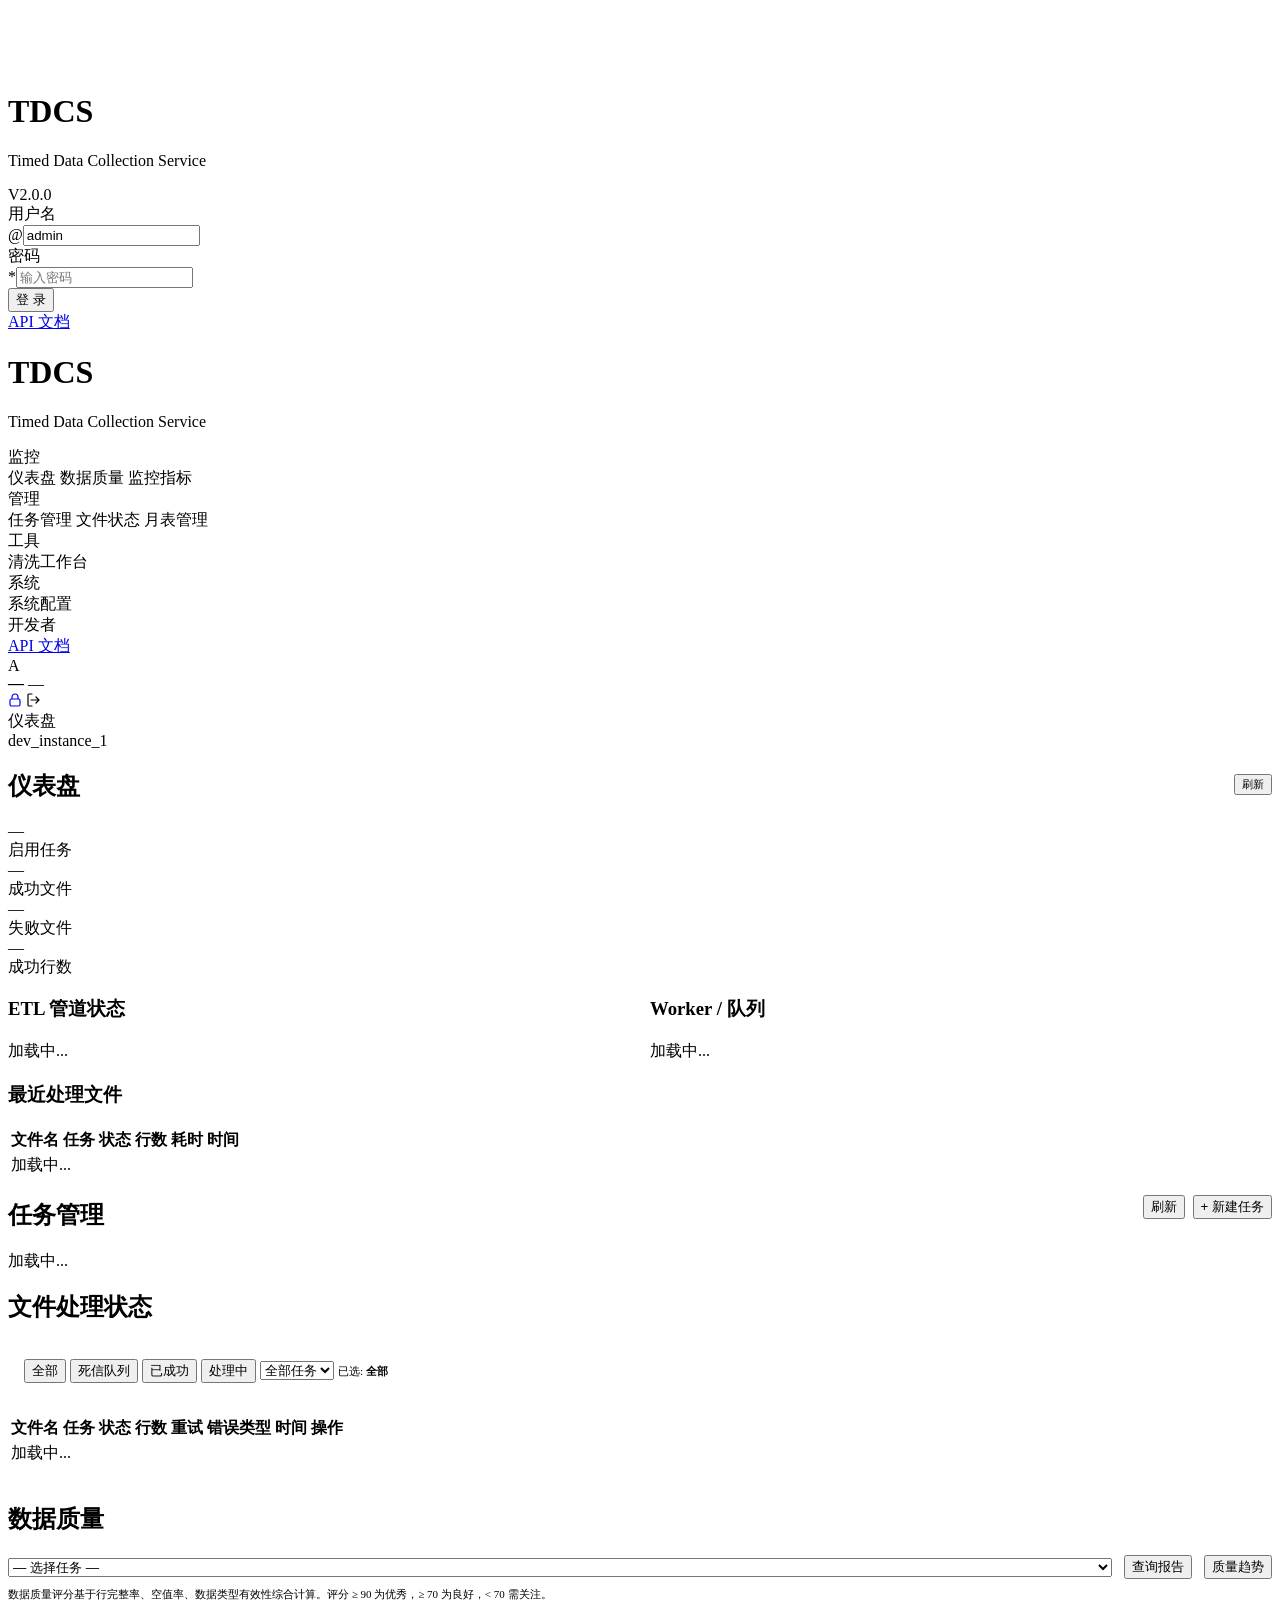
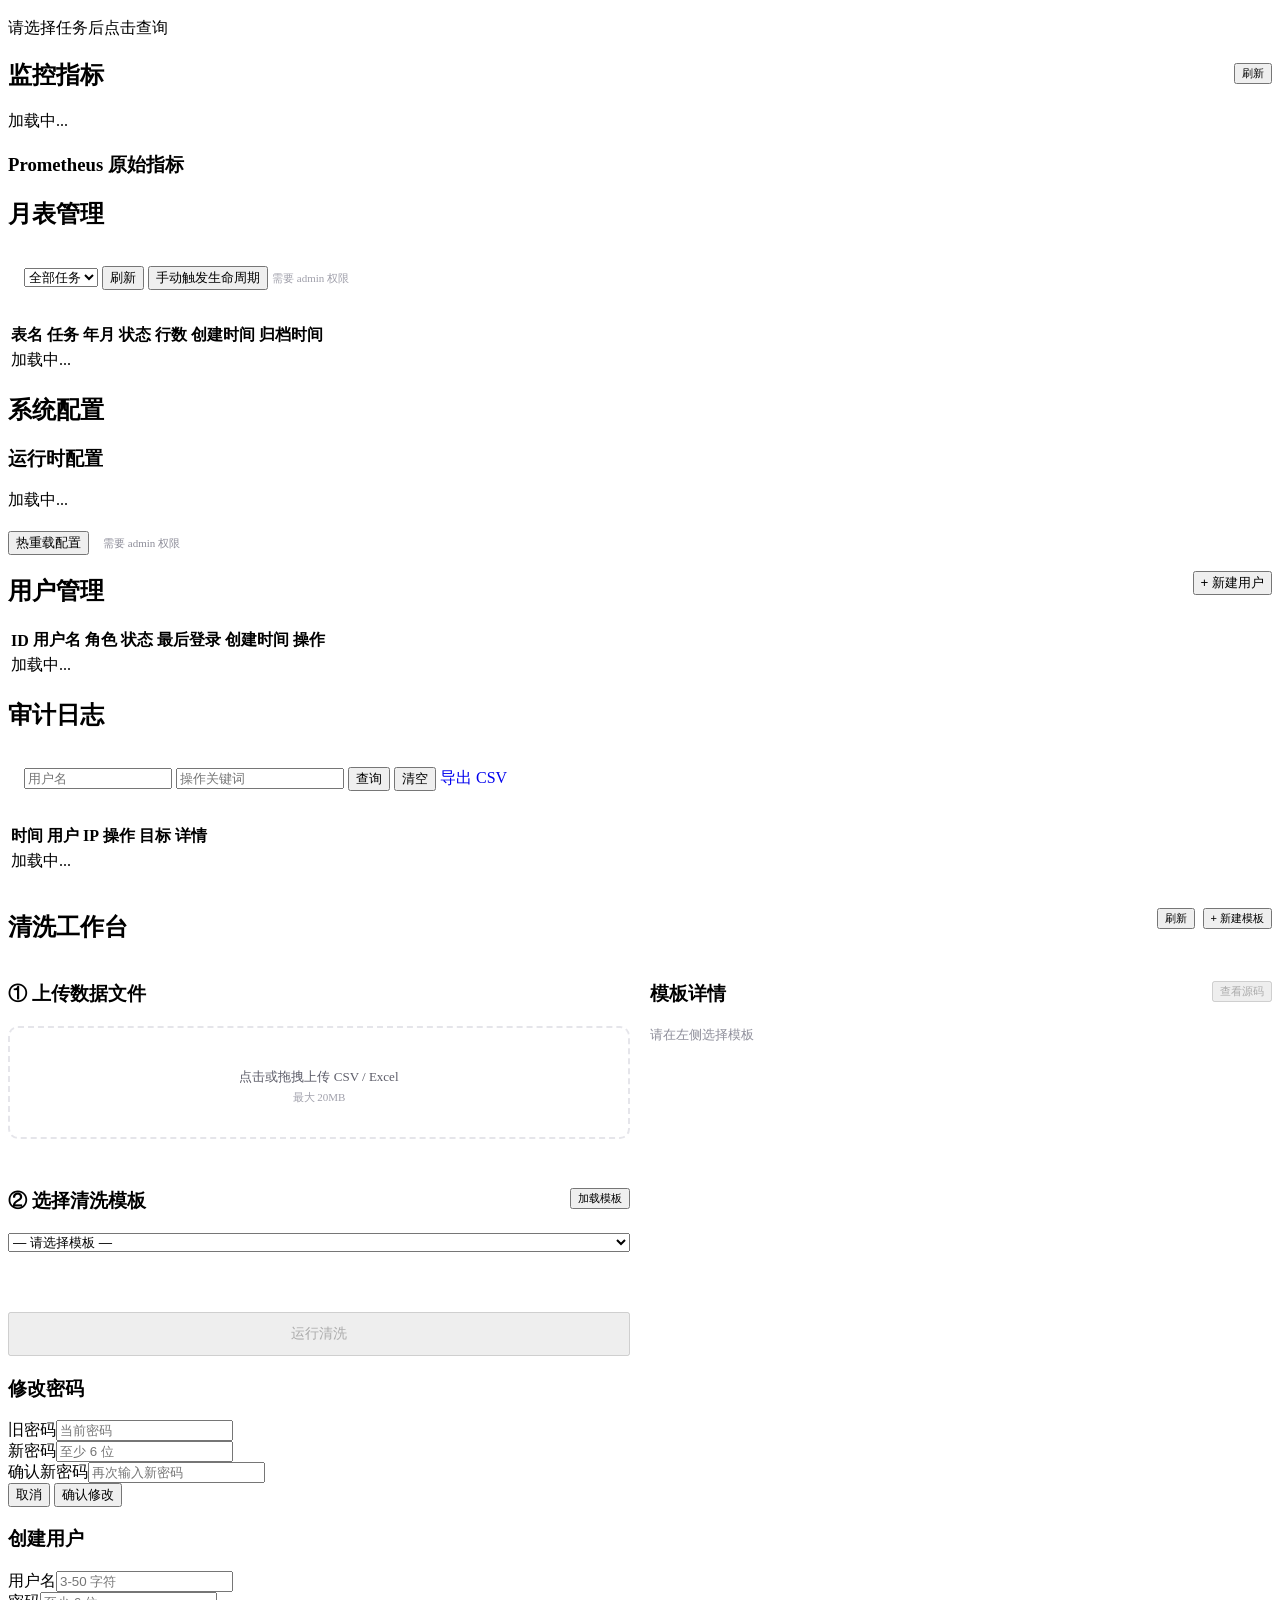
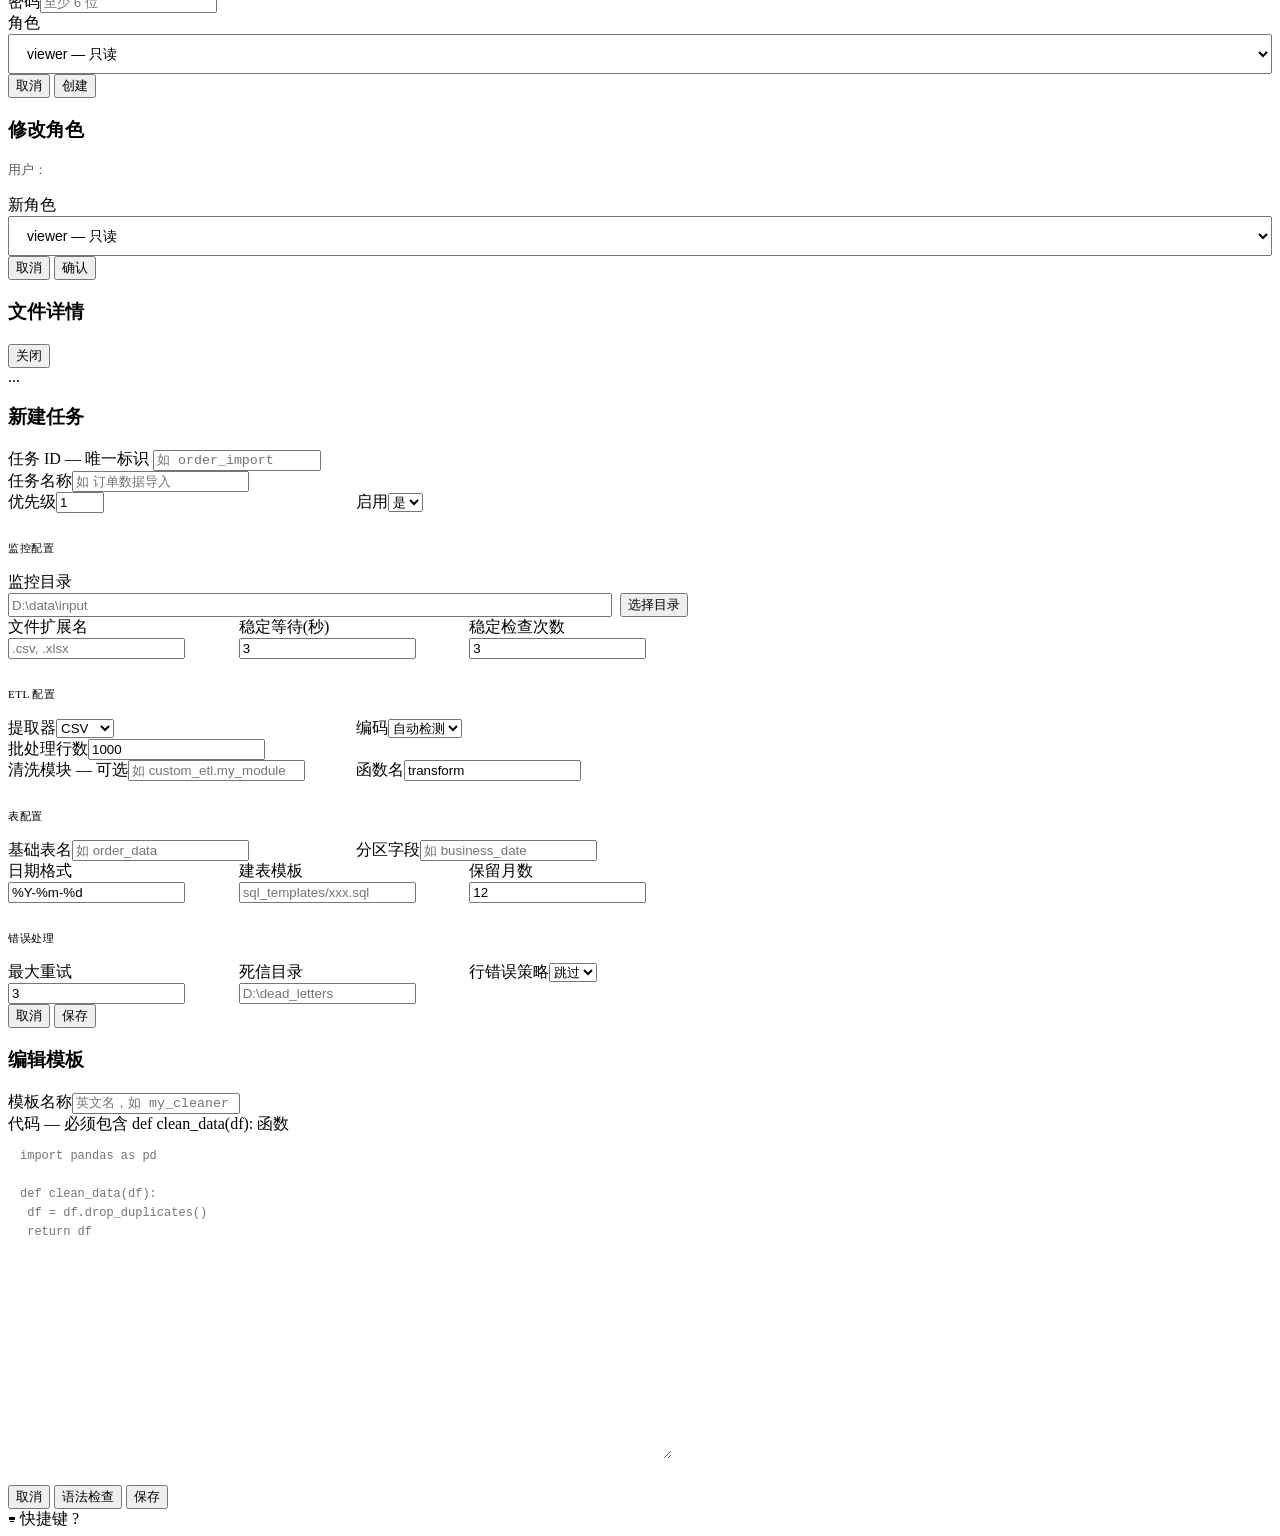
==== commit 8b93dfc6: "feat: add template loading and directory picker Add an explicit cleaner template reload action and a" ====
--- a/src/web/static/index.html
+++ b/src/web/static/index.html
@@ -249,7 +249,8 @@
  <div id="fileInfo" style="font-size:12px;color:#8e8e9a;min-height:18px"></div>
  </div>
  <div class="card">
- <h3>② 选择清洗模板 <span id="templateCount" style="font-weight:400;color:#a0a0ab;text-transform:none;letter-spacing:0"></span></h3>
+ <h3>② 选择清洗模板 <span id="templateCount" style="font-weight:400;color:#a0a0ab;text-transform:none;letter-spacing:0"></span>
+ <button class="btn btn-ghost" style="float:right;font-size:11px" onclick="loadCleanerTemplates()">加载模板</button></h3>
  <select id="templateSelect" style="width:100%;margin-bottom:12px" onchange="onTemplateSelected()">
  <option value="">— 请选择模板 —</option>
  </select>
@@ -370,7 +371,7 @@
  <div class="field"><label>启用</label><select id="tfEnabled"><option value="true">是</option><option value="false">否</option></select></div>
  </div>
  <div style="border-top:1px solid var(--border);margin:16px 0;padding-top:12px;font-size:11px;color:var(--text-muted);text-transform:uppercase;letter-spacing:.5px"> 监控配置</div>
- <div class="field"><label>监控目录</label><input type="text" id="tfFolder" placeholder="D:\data\input"></div>
+ <div class="field"><label>监控目录</label><div style="display:flex;gap:8px"><input type="text" id="tfFolder" placeholder="D:\data\input" style="flex:1"><button type="button" class="btn btn-ghost" onclick="openDirectoryPicker()">选择目录</button></div></div>
  <div style="display:grid;grid-template-columns:1fr 1fr 1fr;gap:12px">
  <div class="field"><label>文件扩展名</label><input type="text" id="tfExtensions" placeholder=".csv, .xlsx"></div>
  <div class="field"><label>稳定等待(秒)</label><input type="number" id="tfDebounce" value="3"></div>
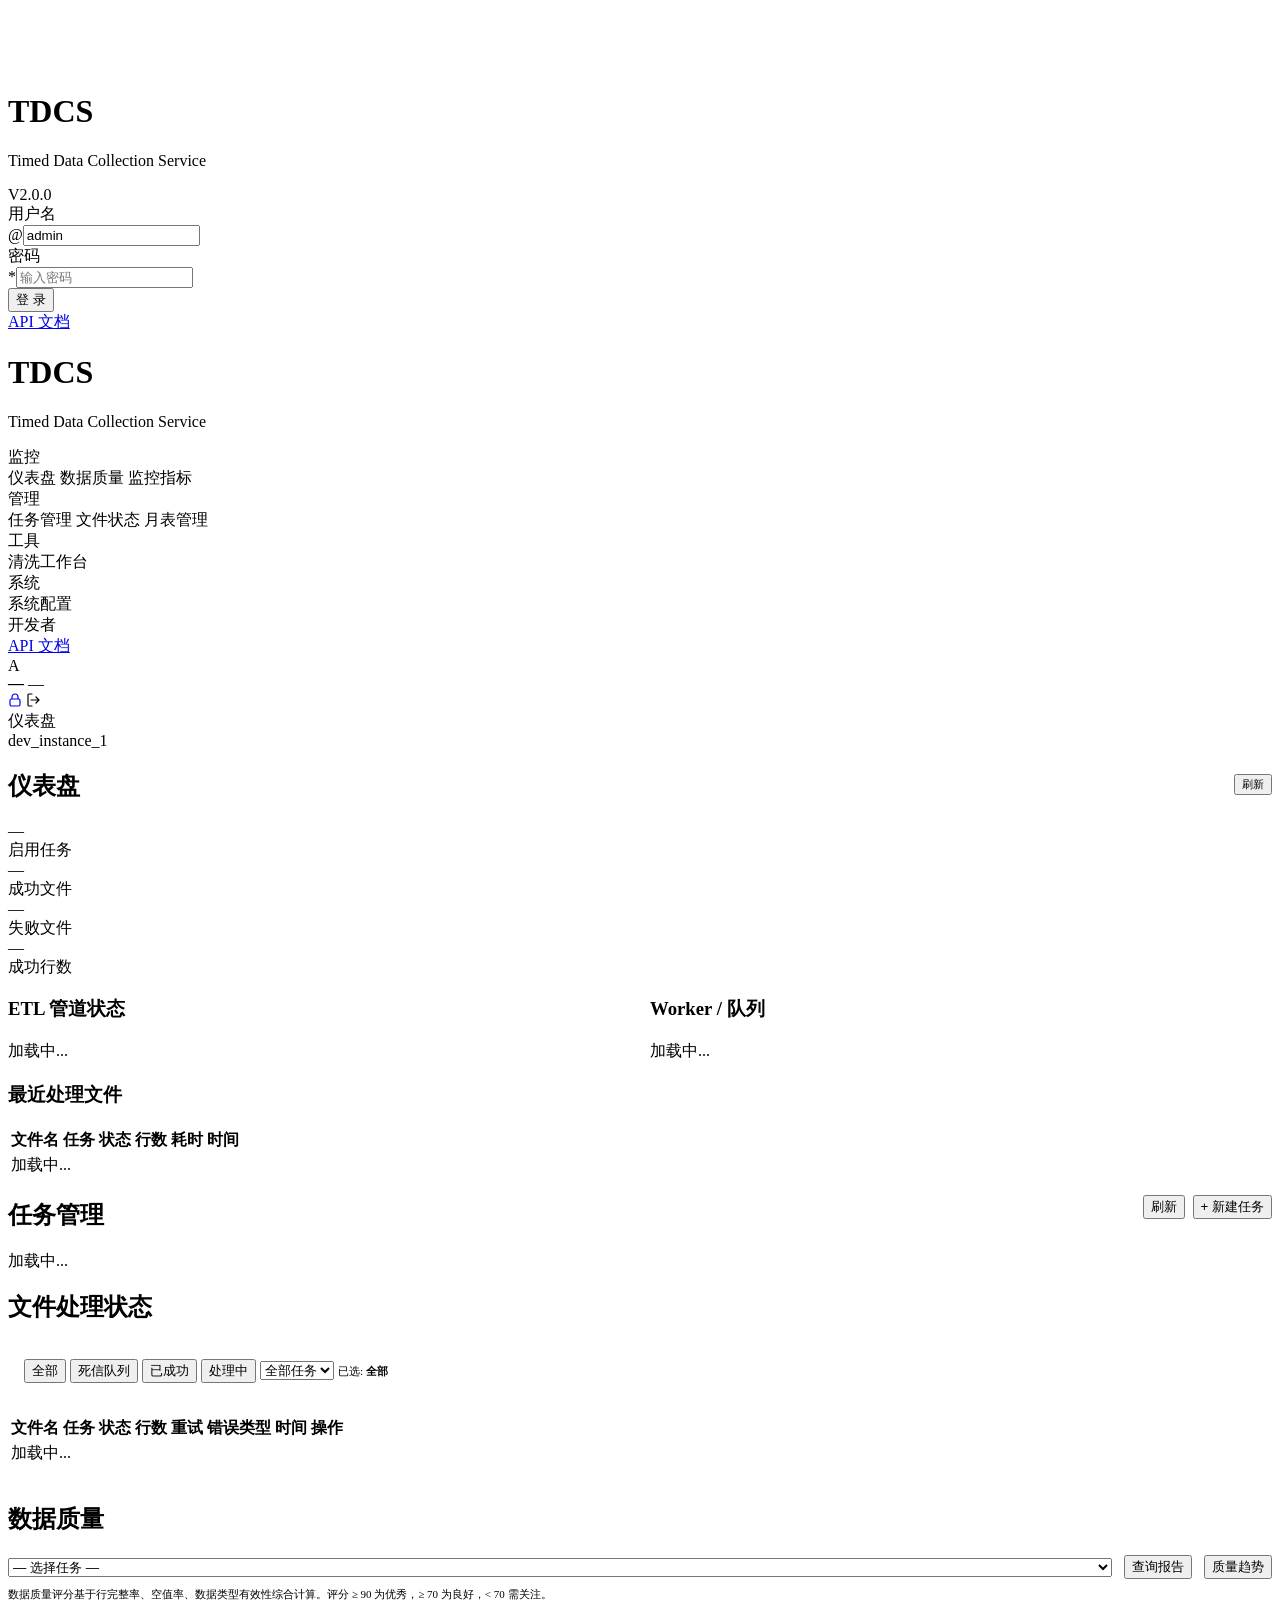
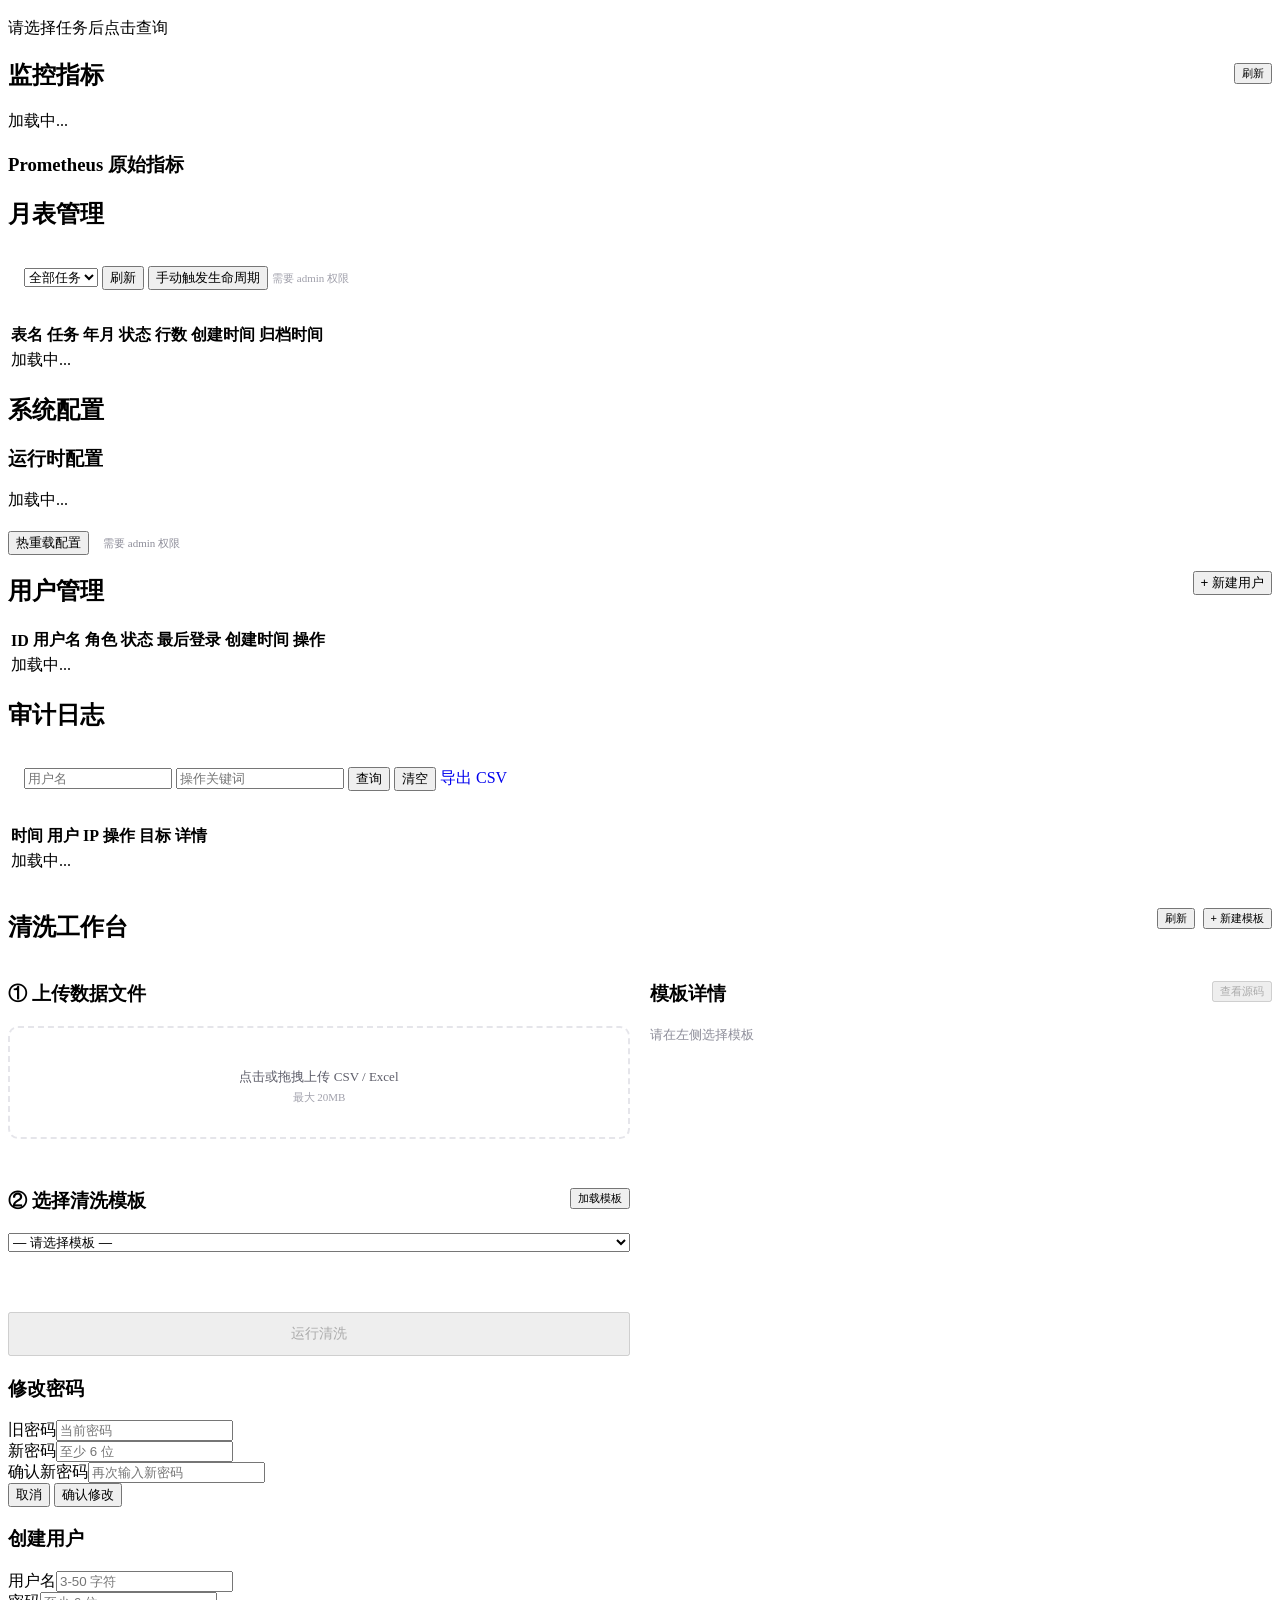
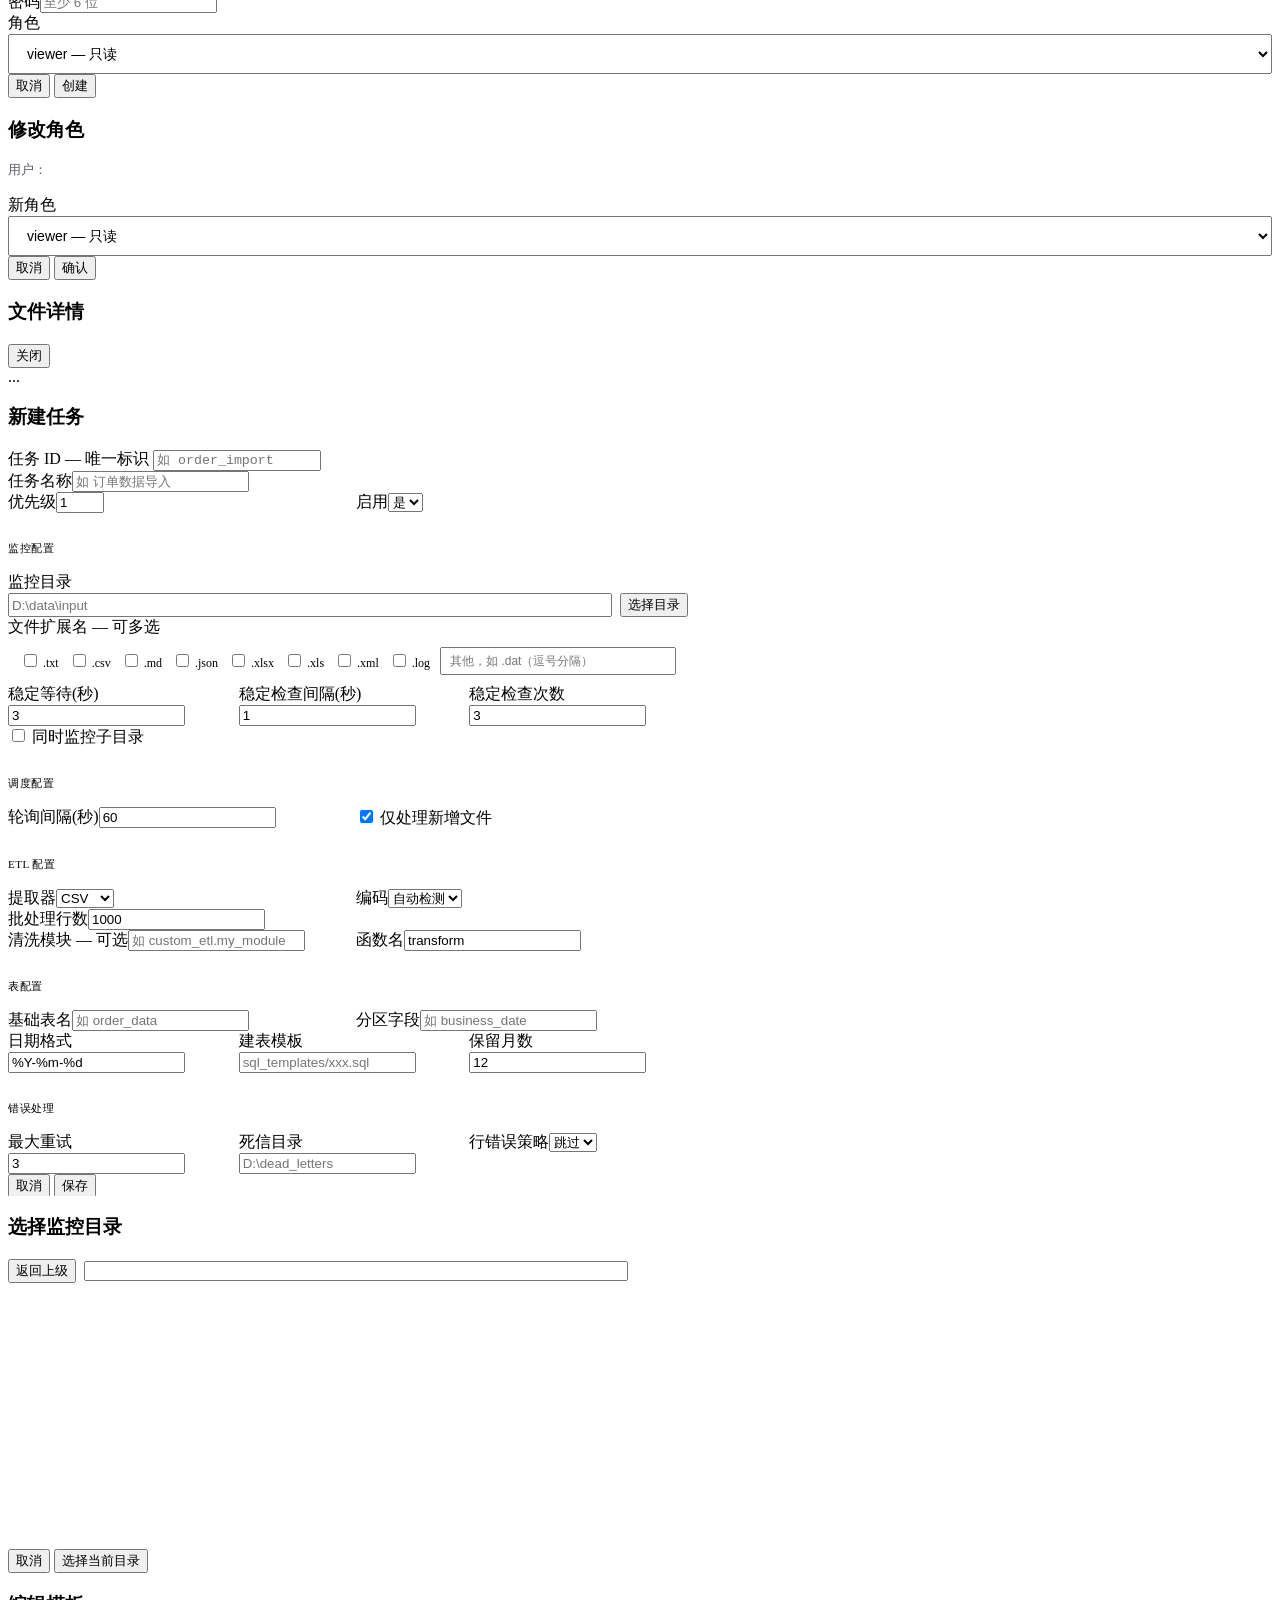
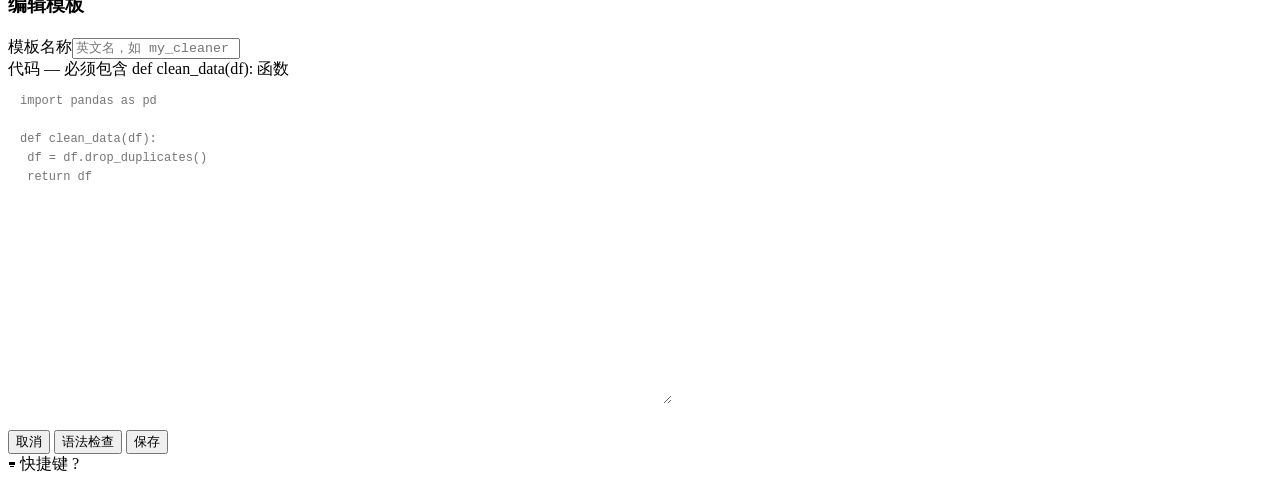
==== commit af11bc8a: "feat: improve task directory and monitor settings Add a web directory tree picker, multi-select file" ====
--- a/src/web/static/index.html
+++ b/src/web/static/index.html
@@ -372,10 +372,28 @@
  </div>
  <div style="border-top:1px solid var(--border);margin:16px 0;padding-top:12px;font-size:11px;color:var(--text-muted);text-transform:uppercase;letter-spacing:.5px"> 监控配置</div>
  <div class="field"><label>监控目录</label><div style="display:flex;gap:8px"><input type="text" id="tfFolder" placeholder="D:\data\input" style="flex:1"><button type="button" class="btn btn-ghost" onclick="openDirectoryPicker()">选择目录</button></div></div>
+ <div class="field"><label>文件扩展名 <span style="font-weight:400;color:var(--text-muted)">— 可多选</span></label>
+ <div id="extensionPicker" style="border:1px solid var(--border);border-radius:8px;padding:9px 12px;background:var(--bg);display:flex;gap:10px;flex-wrap:wrap;align-items:center">
+  <label style="font-size:12px"><input type="checkbox" name="tfExt" value=".txt"> .txt</label>
+  <label style="font-size:12px"><input type="checkbox" name="tfExt" value=".csv"> .csv</label>
+  <label style="font-size:12px"><input type="checkbox" name="tfExt" value=".md"> .md</label>
+  <label style="font-size:12px"><input type="checkbox" name="tfExt" value=".json"> .json</label>
+  <label style="font-size:12px"><input type="checkbox" name="tfExt" value=".xlsx"> .xlsx</label>
+  <label style="font-size:12px"><input type="checkbox" name="tfExt" value=".xls"> .xls</label>
+  <label style="font-size:12px"><input type="checkbox" name="tfExt" value=".xml"> .xml</label>
+  <label style="font-size:12px"><input type="checkbox" name="tfExt" value=".log"> .log</label>
+  <input type="text" id="tfExtensionsCustom" placeholder="其他，如 .dat（逗号分隔）" style="flex:1;min-width:170px;padding:5px 8px;font-size:12px">
+ </div></div>
  <div style="display:grid;grid-template-columns:1fr 1fr 1fr;gap:12px">
- <div class="field"><label>文件扩展名</label><input type="text" id="tfExtensions" placeholder=".csv, .xlsx"></div>
- <div class="field"><label>稳定等待(秒)</label><input type="number" id="tfDebounce" value="3"></div>
- <div class="field"><label>稳定检查次数</label><input type="number" id="tfStabilityCount" value="3"></div>
+ <div class="field"><label>稳定等待(秒)</label><input type="number" id="tfDebounce" value="3" min="0"></div>
+ <div class="field"><label>稳定检查间隔(秒)</label><input type="number" id="tfStabilityInterval" value="1" min="1"></div>
+ <div class="field"><label>稳定检查次数</label><input type="number" id="tfStabilityCount" value="3" min="1"></div>
+ </div>
+ <div class="field"><label><input type="checkbox" id="tfRecursive"> 同时监控子目录</label></div>
+ <div style="border-top:1px solid var(--border);margin:16px 0;padding-top:12px;font-size:11px;color:var(--text-muted);text-transform:uppercase;letter-spacing:.5px"> 调度配置</div>
+ <div style="display:grid;grid-template-columns:1fr 1fr;gap:16px">
+  <div class="field"><label>轮询间隔(秒)</label><input type="number" id="tfPollInterval" value="60" min="1"></div>
+  <div class="field"><label><input type="checkbox" id="tfPollIncremental" checked> 仅处理新增文件</label></div>
  </div>
  <div style="border-top:1px solid var(--border);margin:16px 0;padding-top:12px;font-size:11px;color:var(--text-muted);text-transform:uppercase;letter-spacing:.5px"> ETL 配置</div>
  <div style="display:grid;grid-template-columns:1fr 1fr;gap:16px">
@@ -410,8 +428,23 @@
  </div>
 </div>
 
-<div class="toast" id="toast"></div>
-<div class="modal-overlay" id="cleanerEditModal">
+<!-- ── 服务器目录树选择器 ── -->
+<div class="modal-overlay" id="directoryPickerModal">
+ <div class="modal" style="width:620px;max-height:80vh;display:flex;flex-direction:column">
+  <h3>选择监控目录</h3>
+  <div style="display:flex;gap:8px;align-items:center;margin-bottom:10px">
+   <button class="btn btn-ghost" id="dirParentBtn" onclick="directoryUp()">返回上级</button>
+   <input id="dirCurrentPath" readonly style="flex:1;font-family:monospace;font-size:12px">
+  </div>
+  <div id="directoryTree" style="flex:1;min-height:240px;max-height:420px;overflow:auto;border:1px solid var(--border);border-radius:8px;padding:8px;background:var(--bg)"></div>
+  <div class="modal-actions">
+   <button class="btn btn-ghost" onclick="closeModal('directoryPickerModal')">取消</button>
+   <button class="btn btn-primary" onclick="chooseCurrentDirectory()">选择当前目录</button>
+  </div>
+ </div>
+</div>
+
+
  <div class="modal" style="width:640px">
  <h3 id="cleanerEditTitle">编辑模板</h3>
  <div class="field"><label>模板名称</label><input type="text" id="cleanerEditName" placeholder="英文名，如 my_cleaner" style="font-family:monospace"></div>
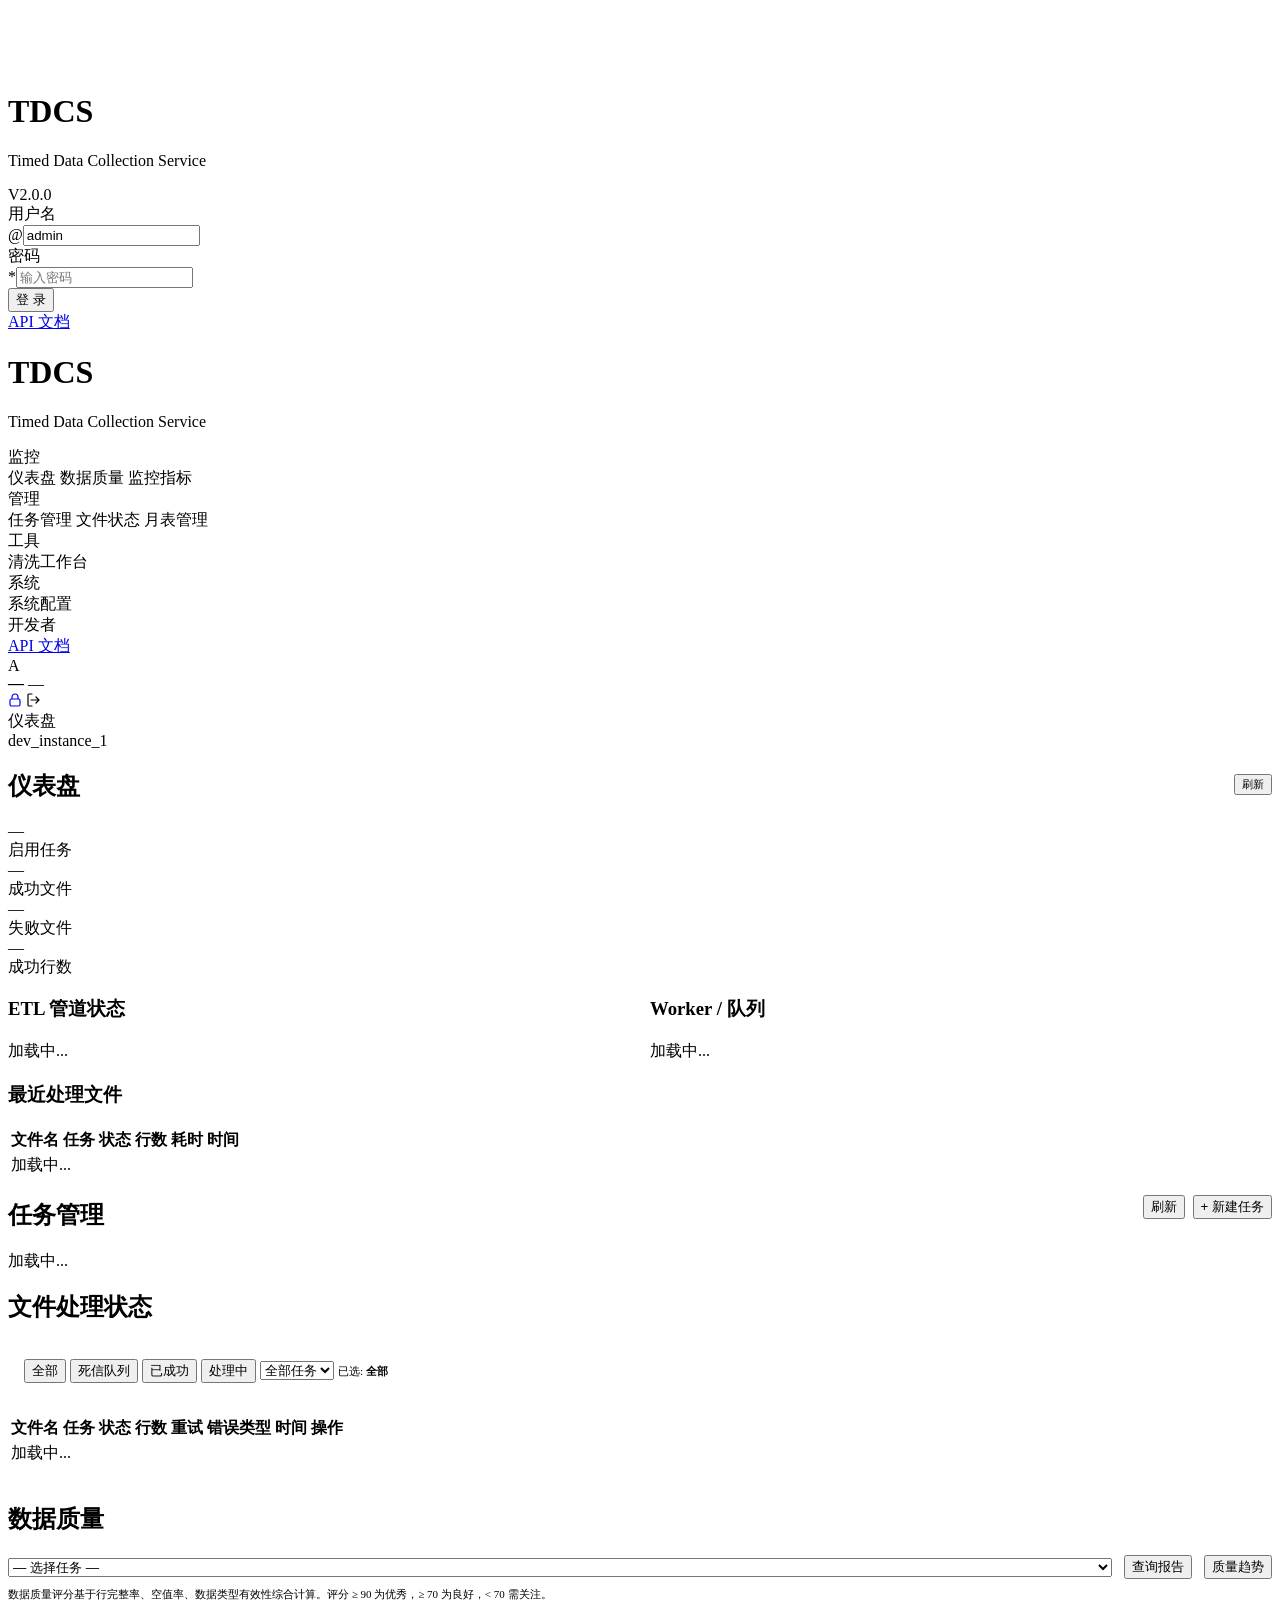
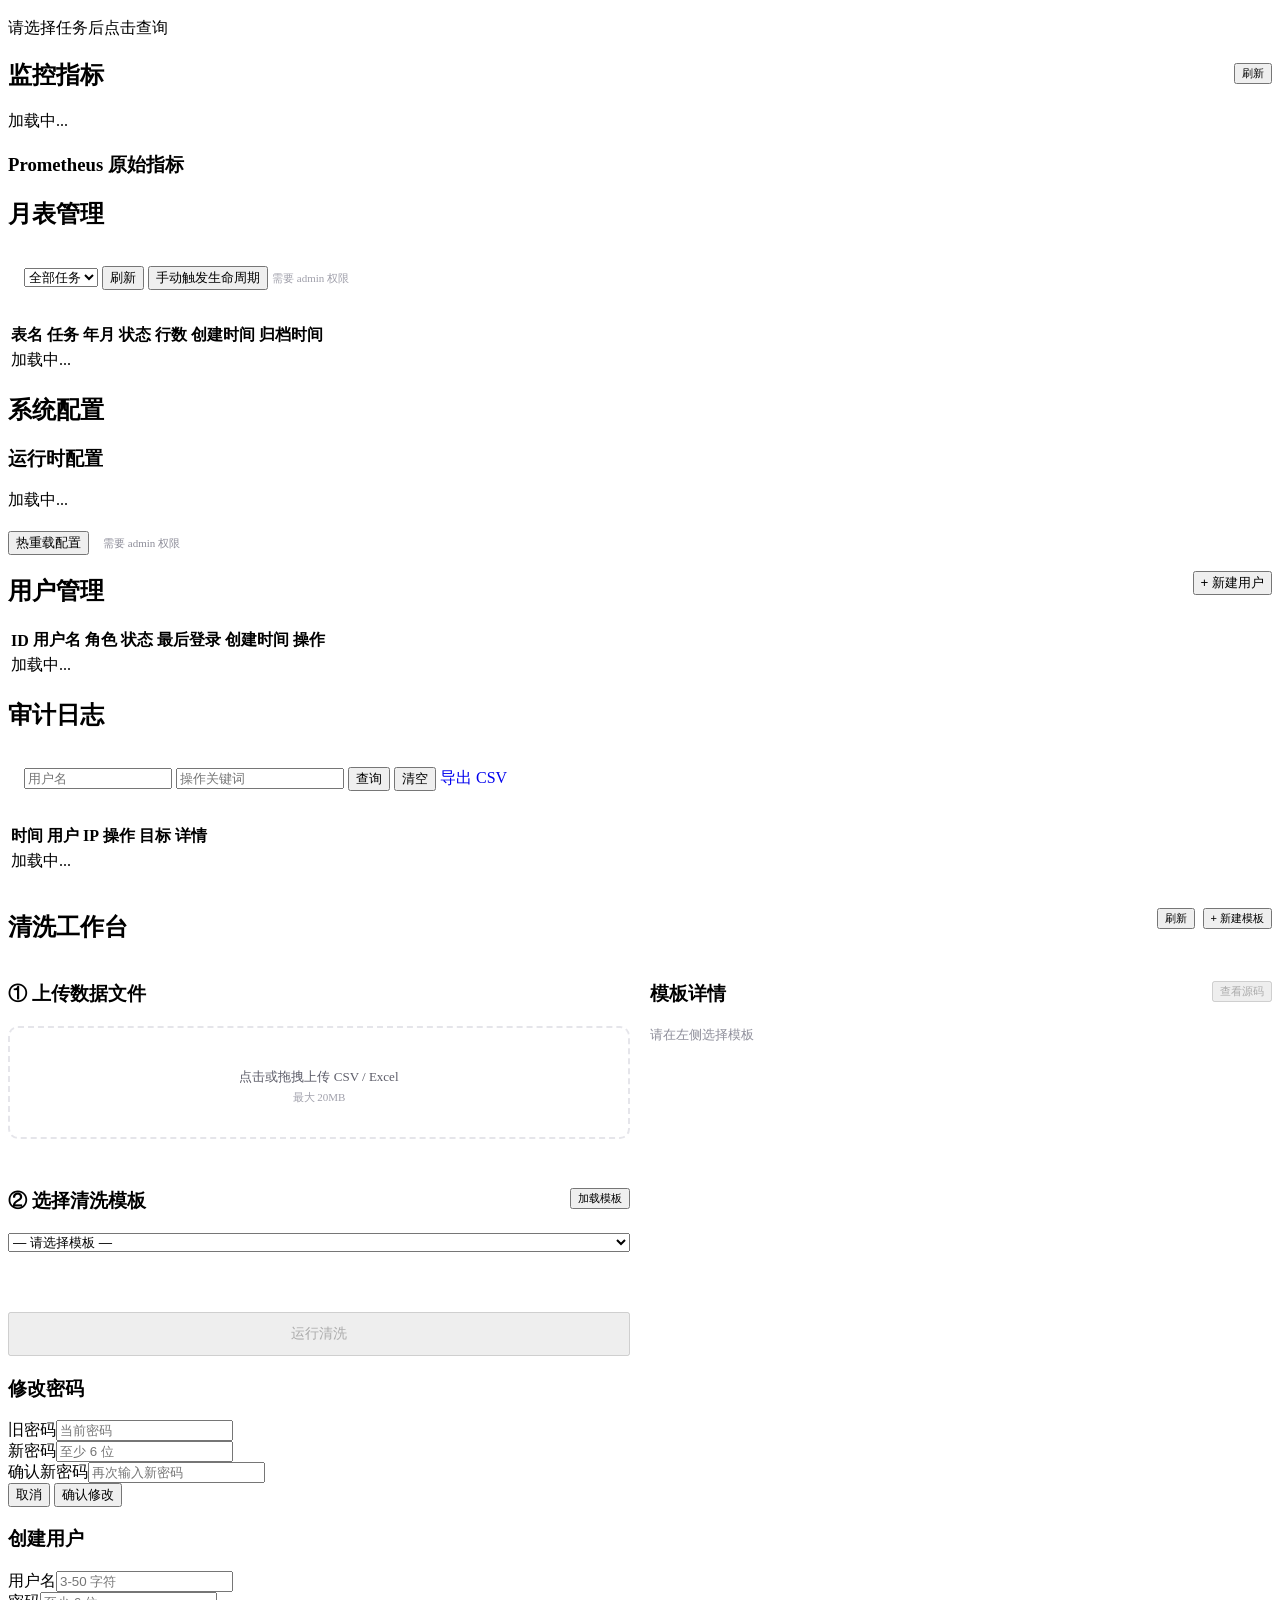
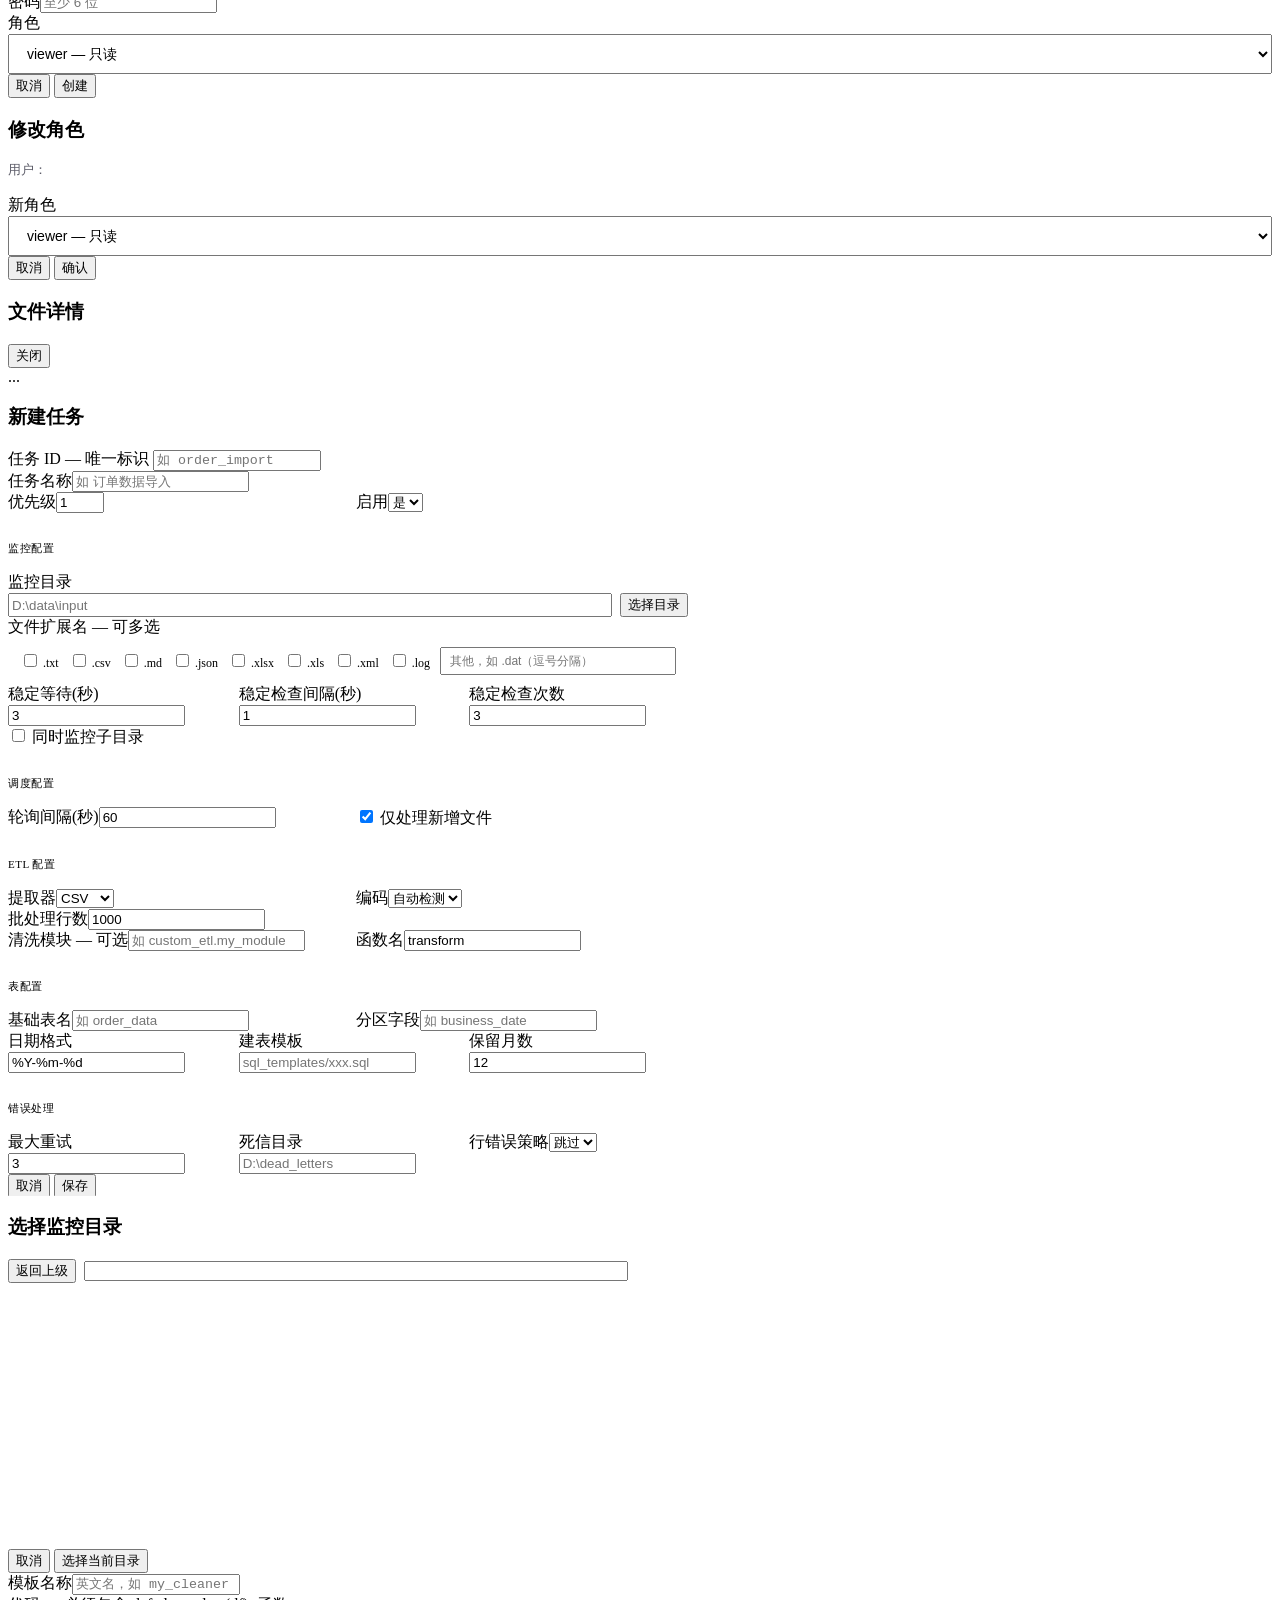
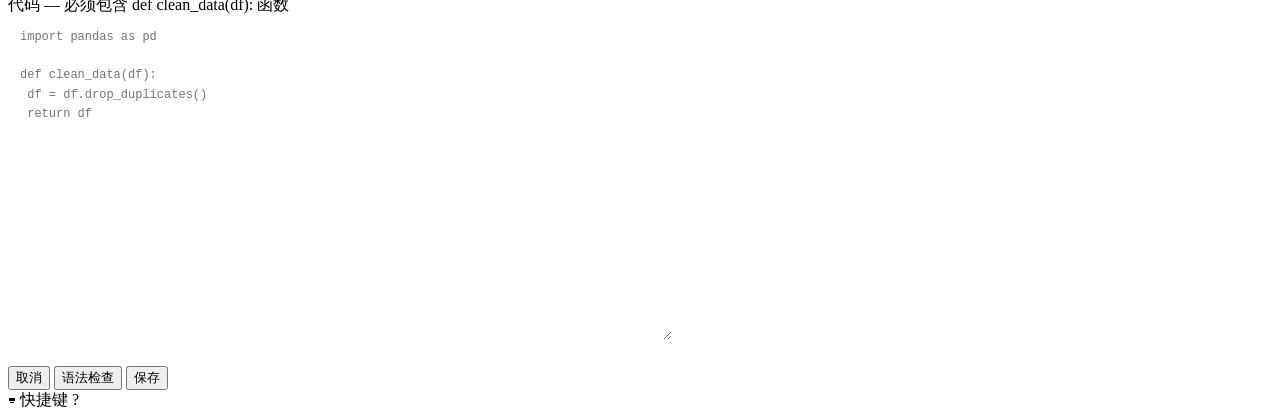
==== commit 64d17238: "fix: restore cleaner modal overlay Wrap the cleaner editor in its modal overlay and make modal helpe" ====
--- a/src/web/static/index.html
+++ b/src/web/static/index.html
@@ -445,8 +445,10 @@
 </div>
 
 
+<!-- ── 弹窗：清洗模板编辑器 ── -->
+<div class="modal-overlay" id="cleanerEditModal">
  <div class="modal" style="width:640px">
- <h3 id="cleanerEditTitle">编辑模板</h3>
+
  <div class="field"><label>模板名称</label><input type="text" id="cleanerEditName" placeholder="英文名，如 my_cleaner" style="font-family:monospace"></div>
  <div class="field"><label>代码 <span style="font-weight:400;color:var(--text-muted)">— 必须包含 def clean_data(df): 函数</span></label>
  <textarea id="cleanerEditCode" style="width:100%;height:300px;font-family:'SF Mono','Fira Code',monospace;font-size:12px;line-height:1.6;background:var(--bg);border:1px solid var(--border);border-radius:var(--radius);padding:12px;color:var(--text);resize:vertical" placeholder="import pandas as pd&#10;&#10;def clean_data(df):&#10; df = df.drop_duplicates()&#10; return df"></textarea>
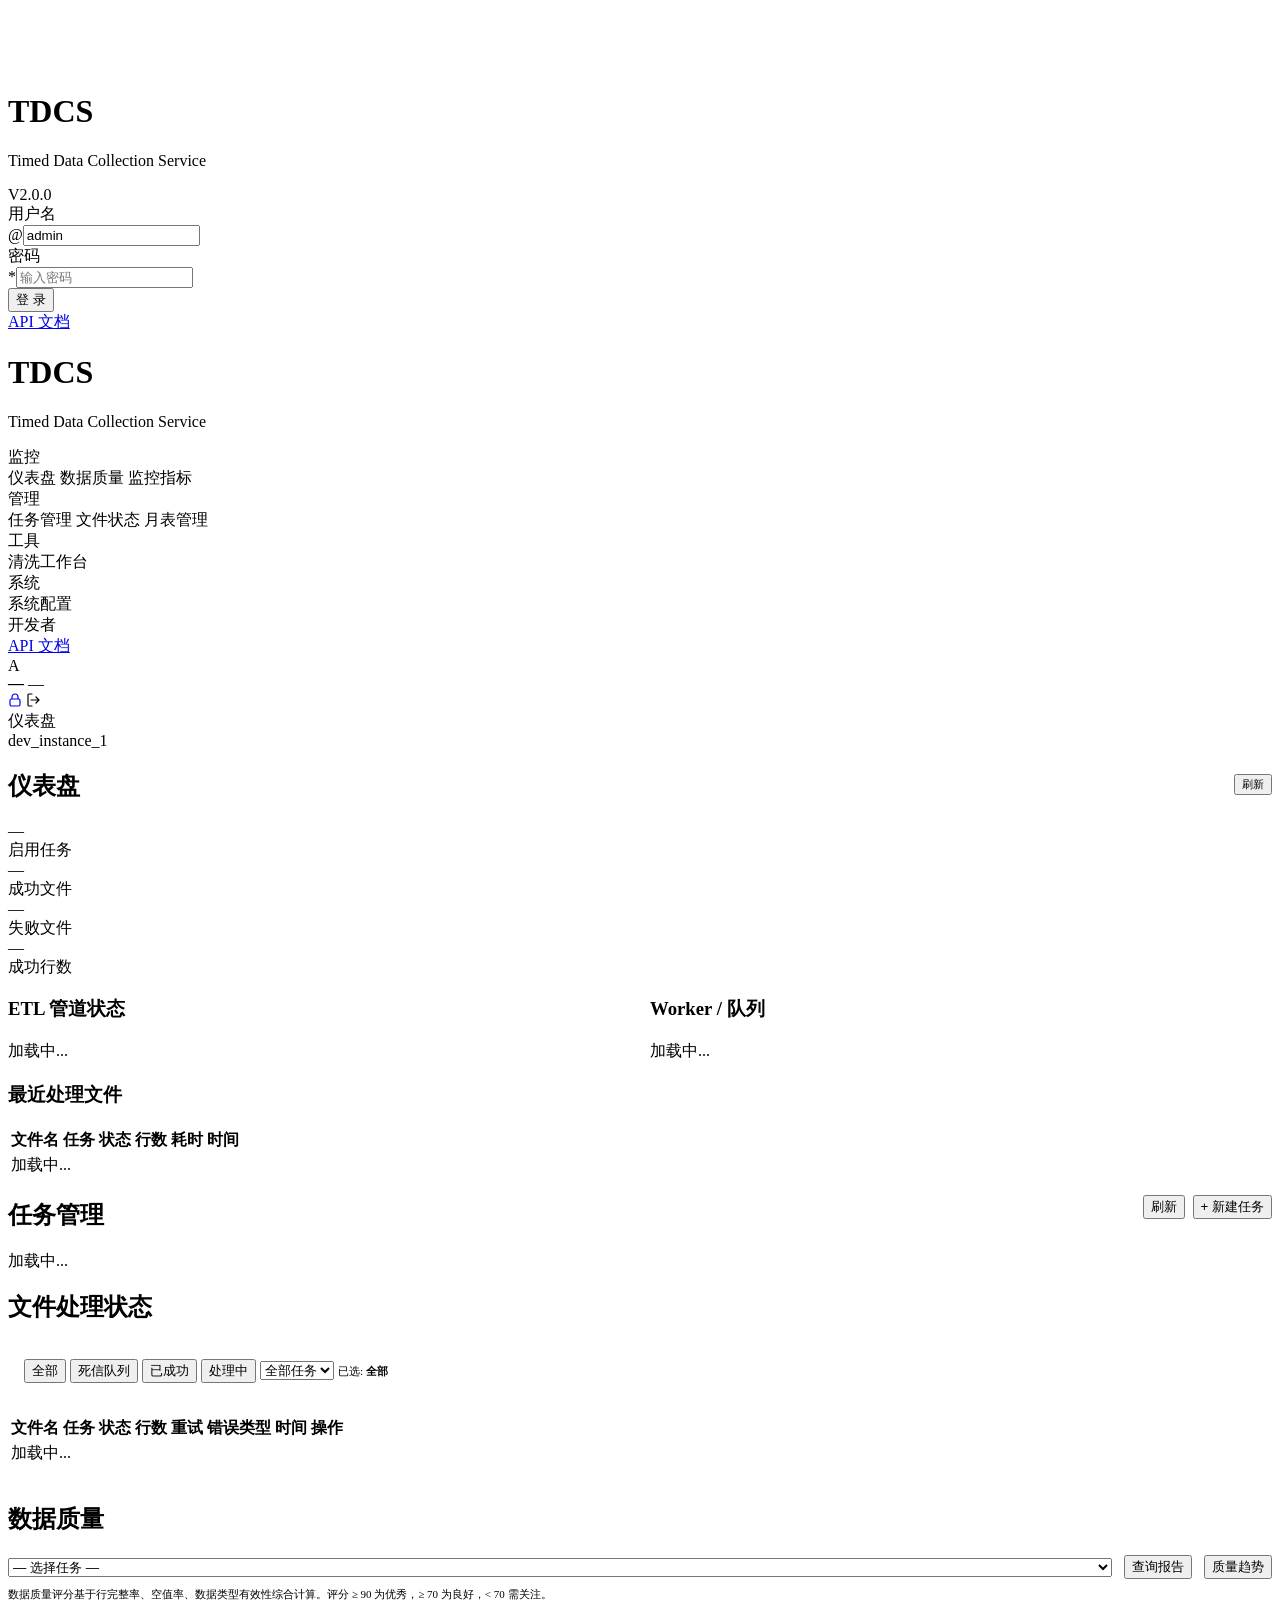
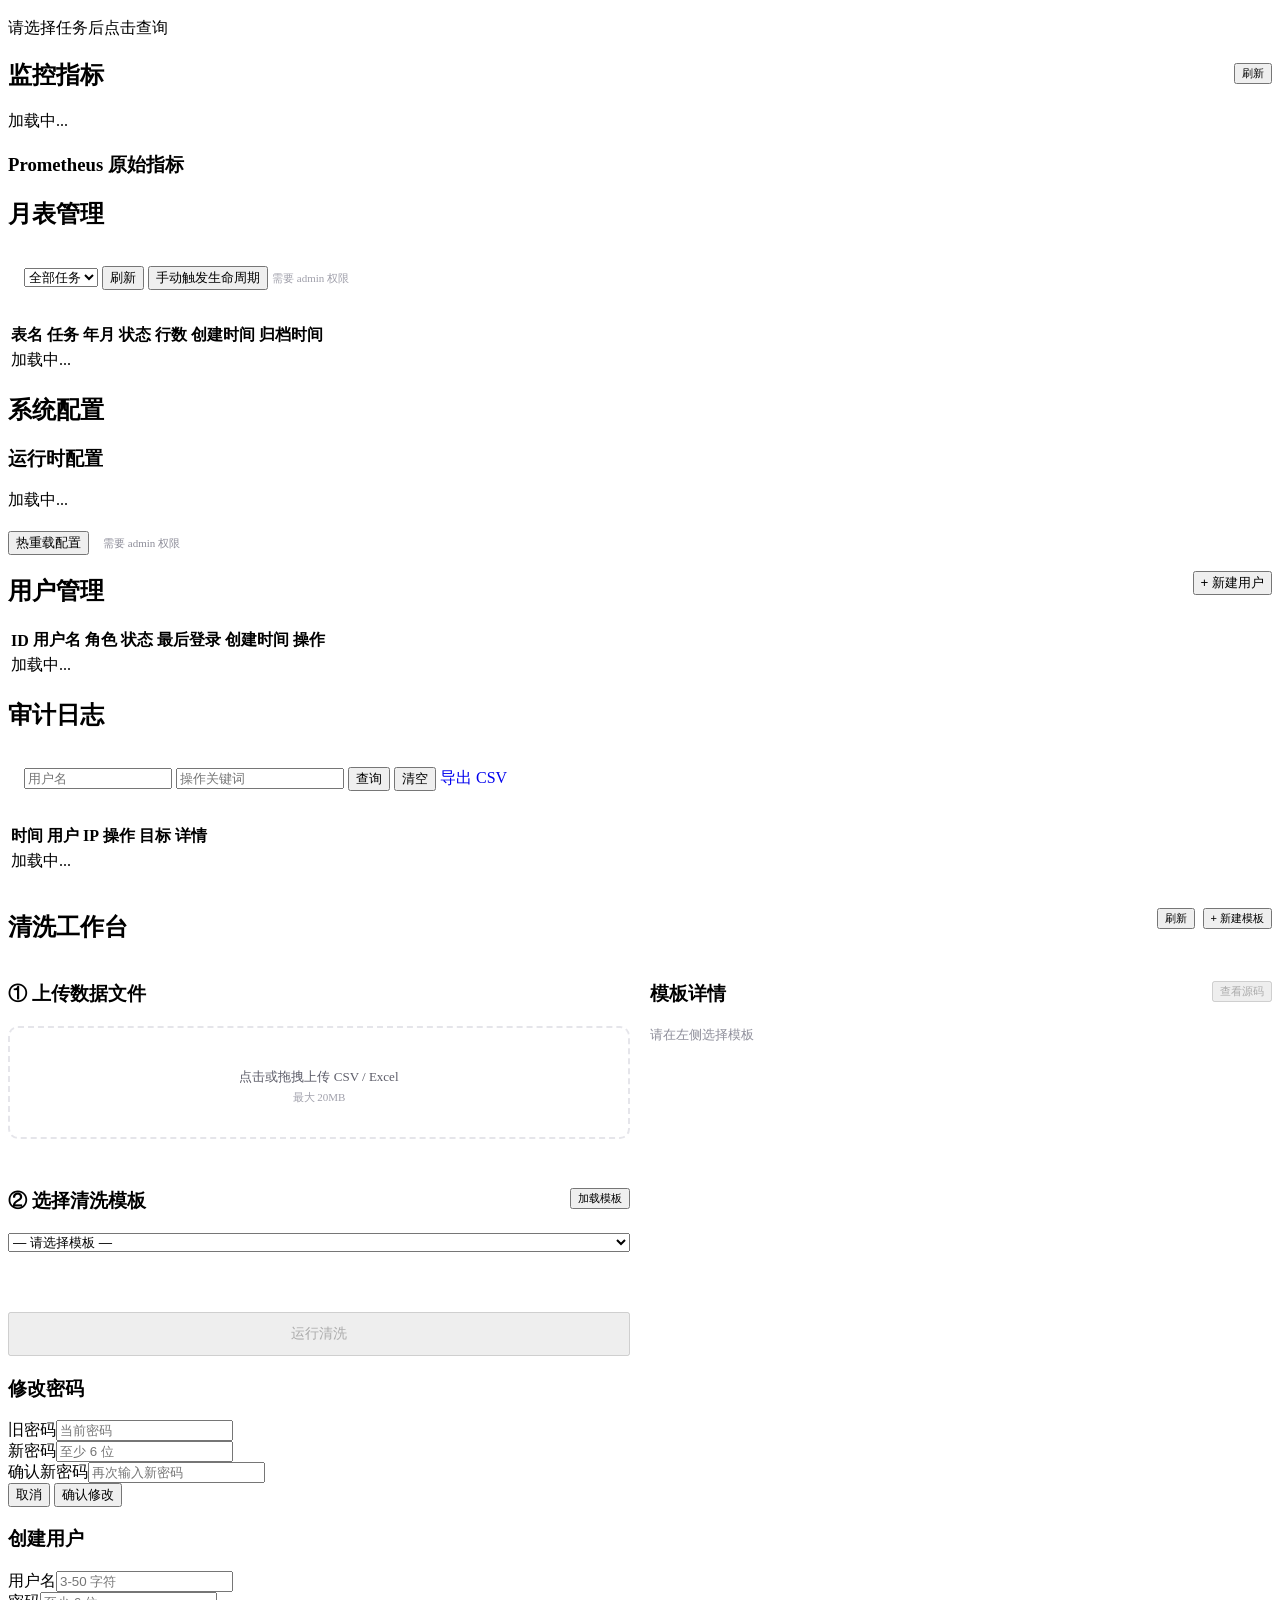
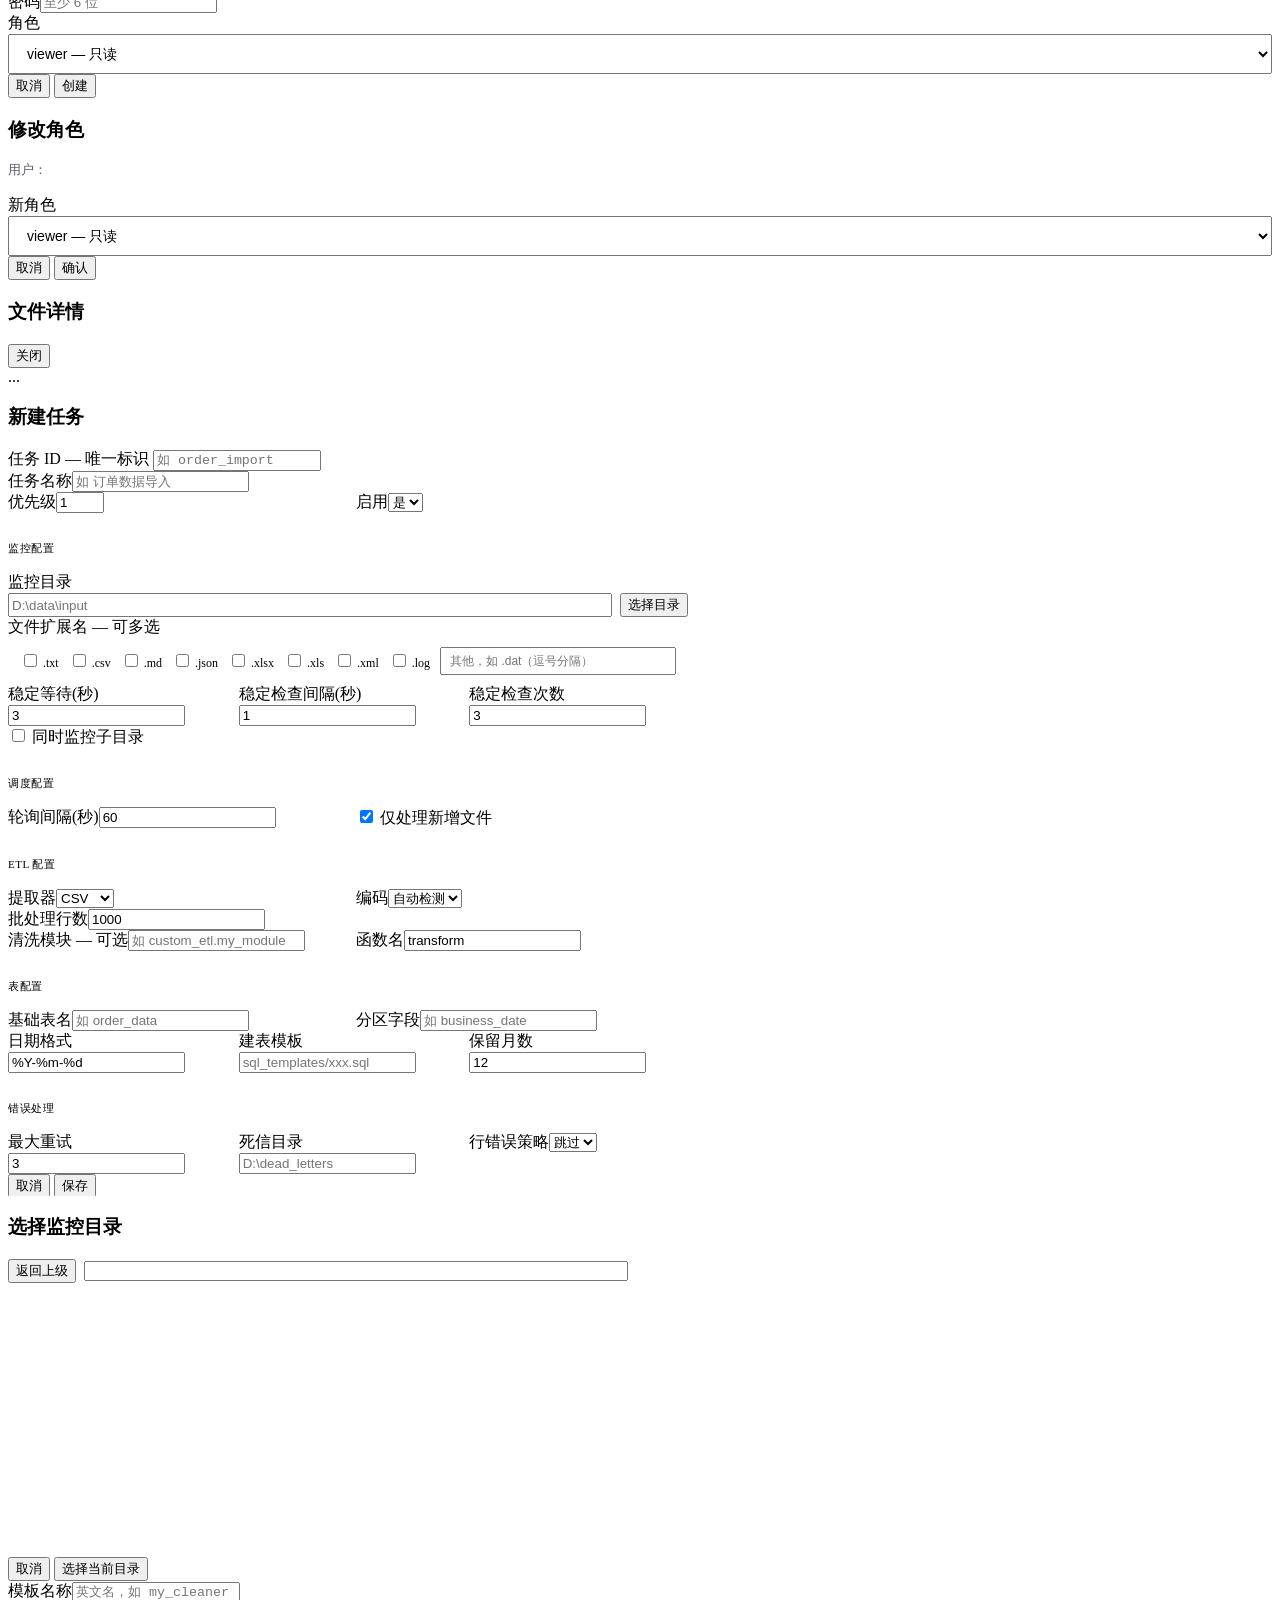
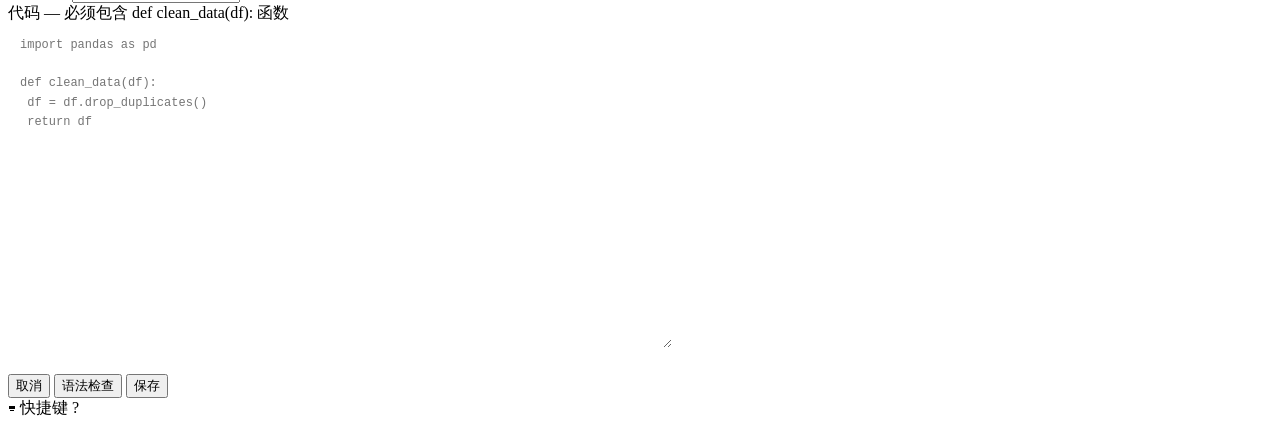
==== commit 00a3cf31: "fix: allow directory picker to switch drives Expose accessible Windows drive roots and render drive " ====
--- a/src/web/static/index.html
+++ b/src/web/static/index.html
@@ -436,6 +436,7 @@
    <button class="btn btn-ghost" id="dirParentBtn" onclick="directoryUp()">返回上级</button>
    <input id="dirCurrentPath" readonly style="flex:1;font-family:monospace;font-size:12px">
   </div>
+  <div id="dirDriveBar" style="display:flex;gap:6px;flex-wrap:wrap;margin-bottom:8px"></div>
   <div id="directoryTree" style="flex:1;min-height:240px;max-height:420px;overflow:auto;border:1px solid var(--border);border-radius:8px;padding:8px;background:var(--bg)"></div>
   <div class="modal-actions">
    <button class="btn btn-ghost" onclick="closeModal('directoryPickerModal')">取消</button>
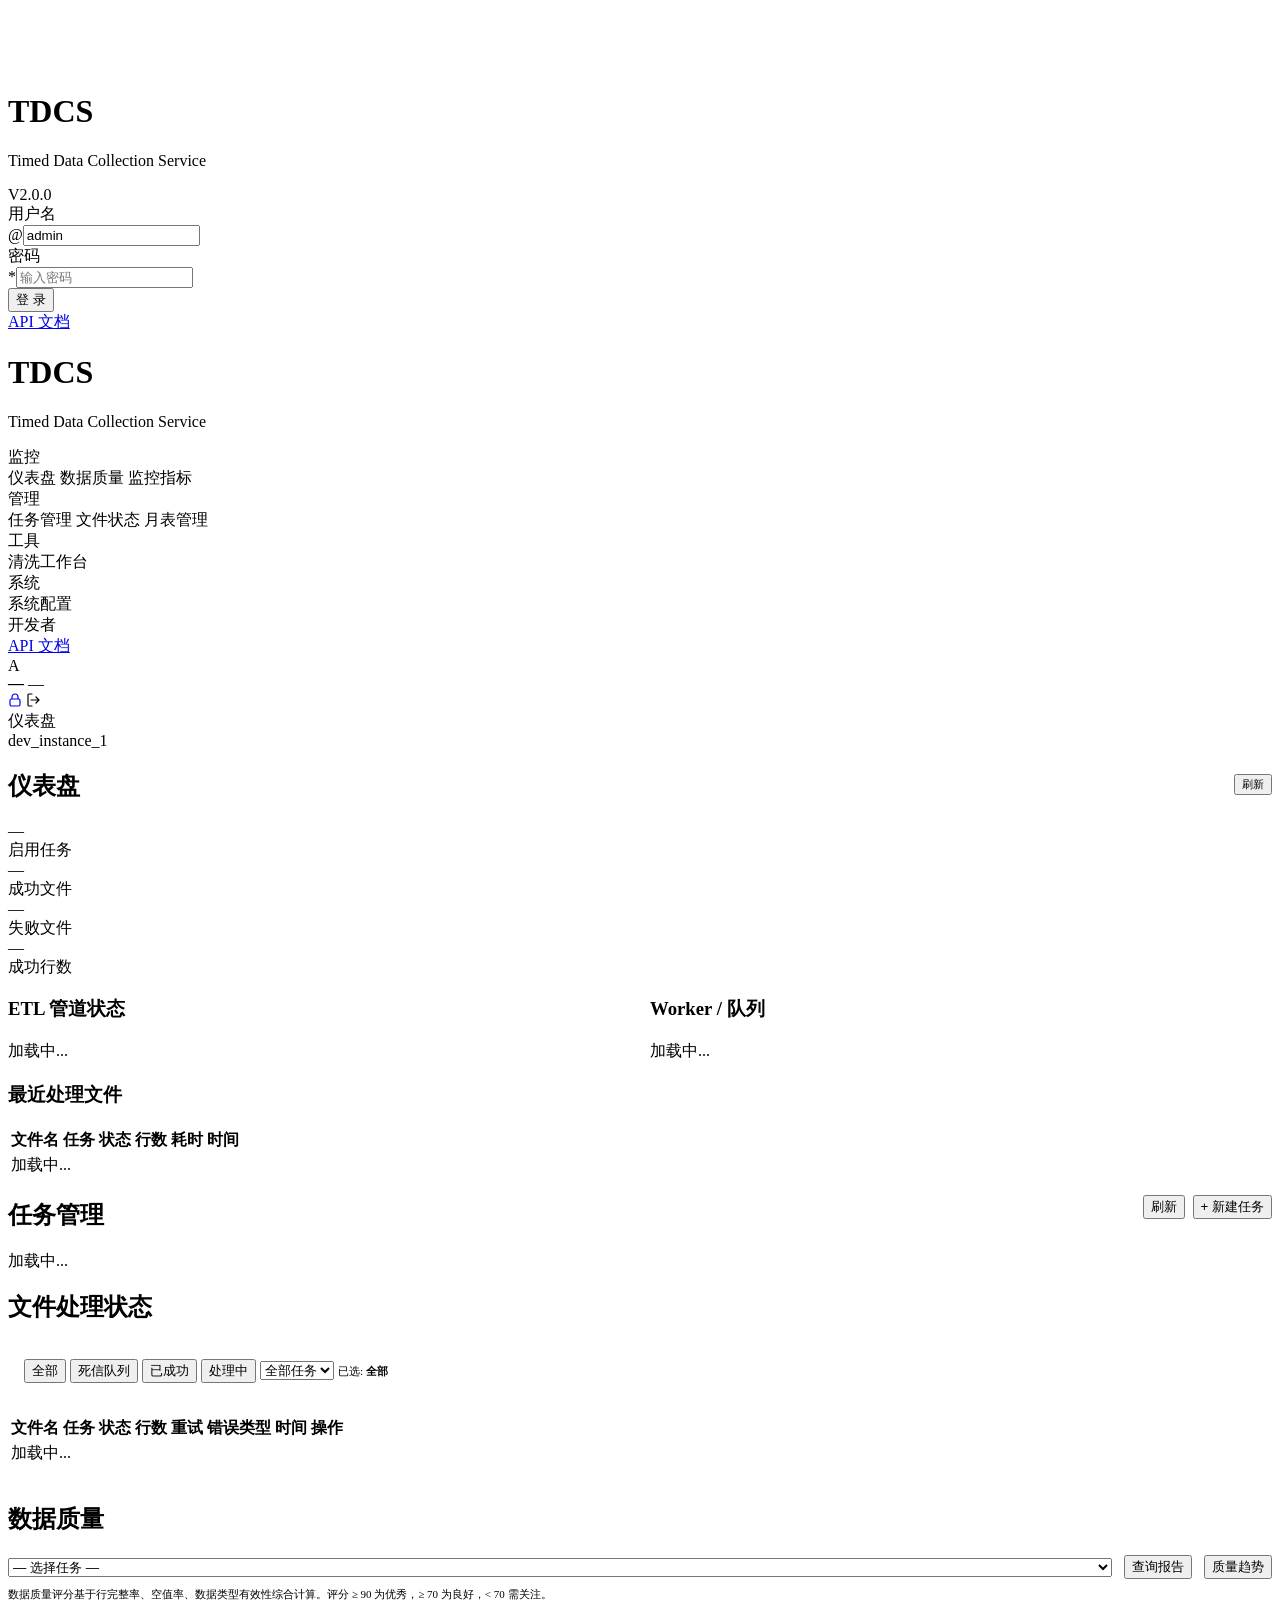
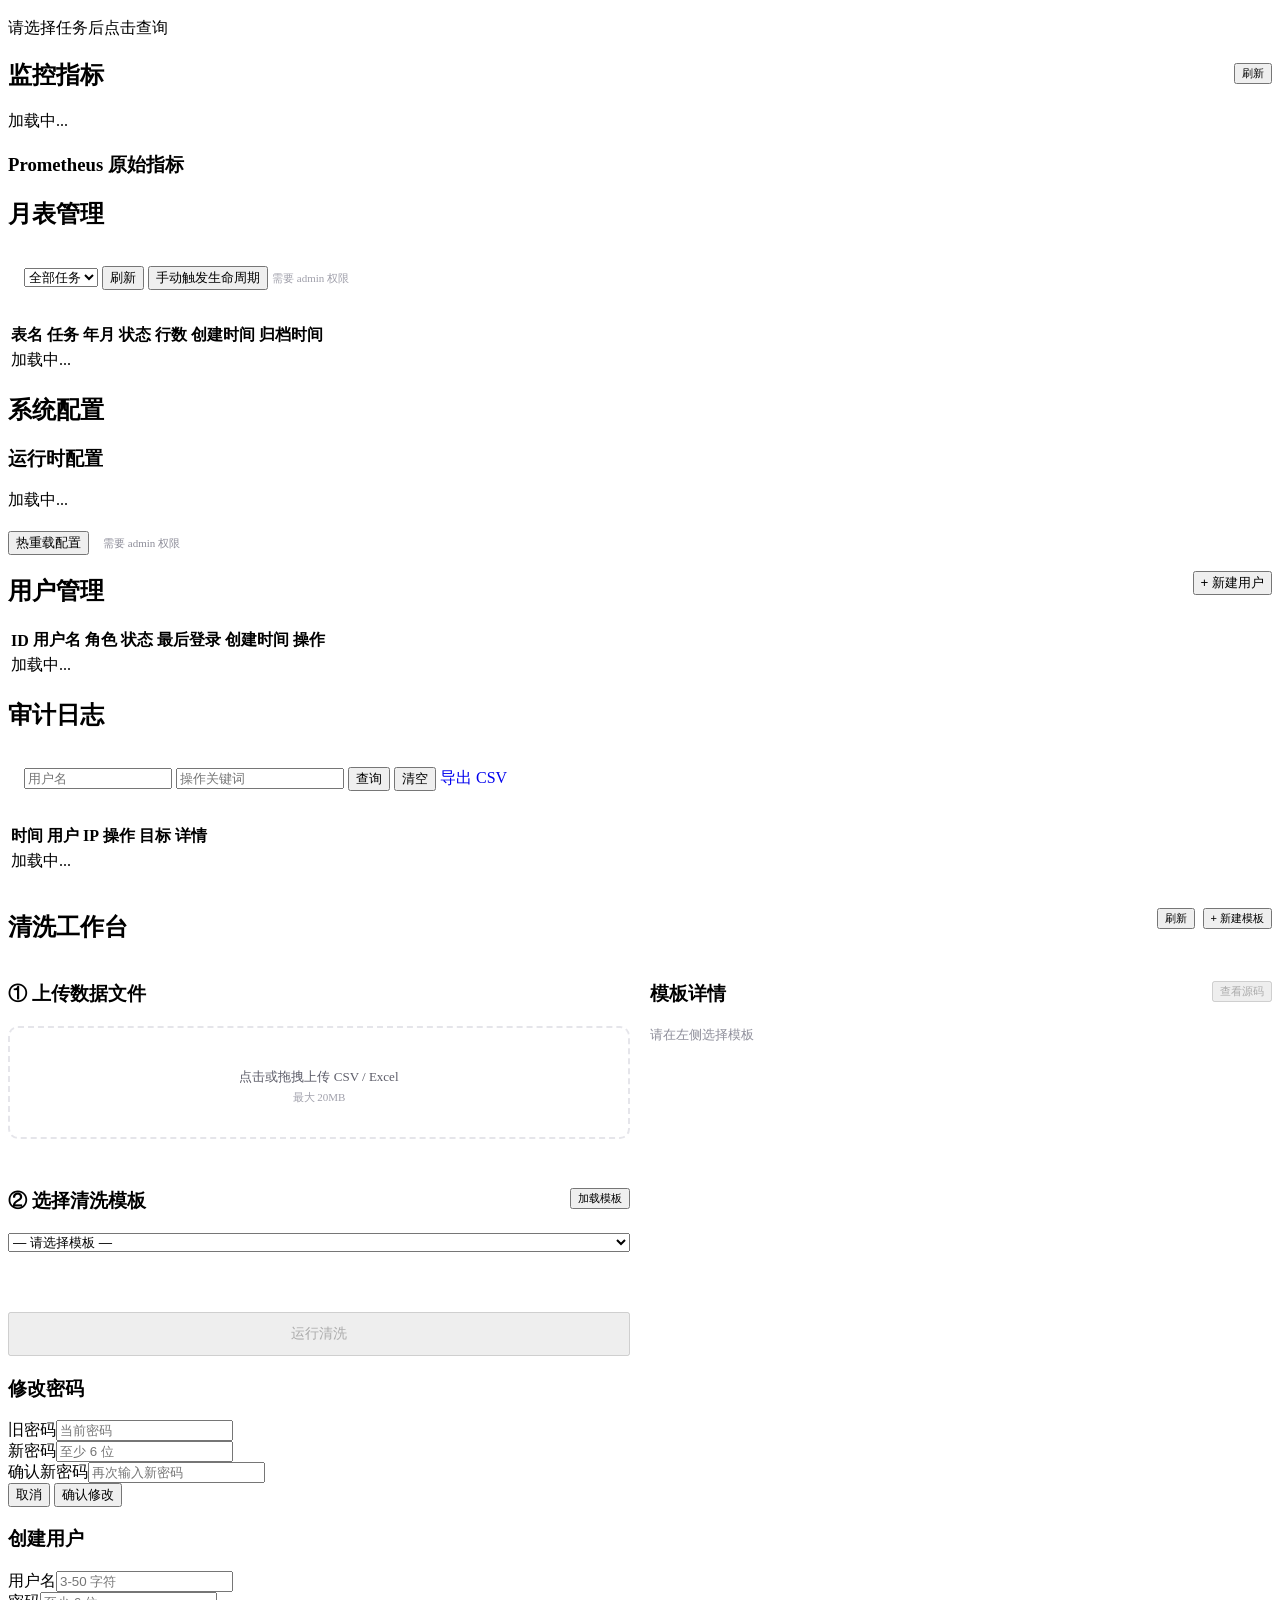
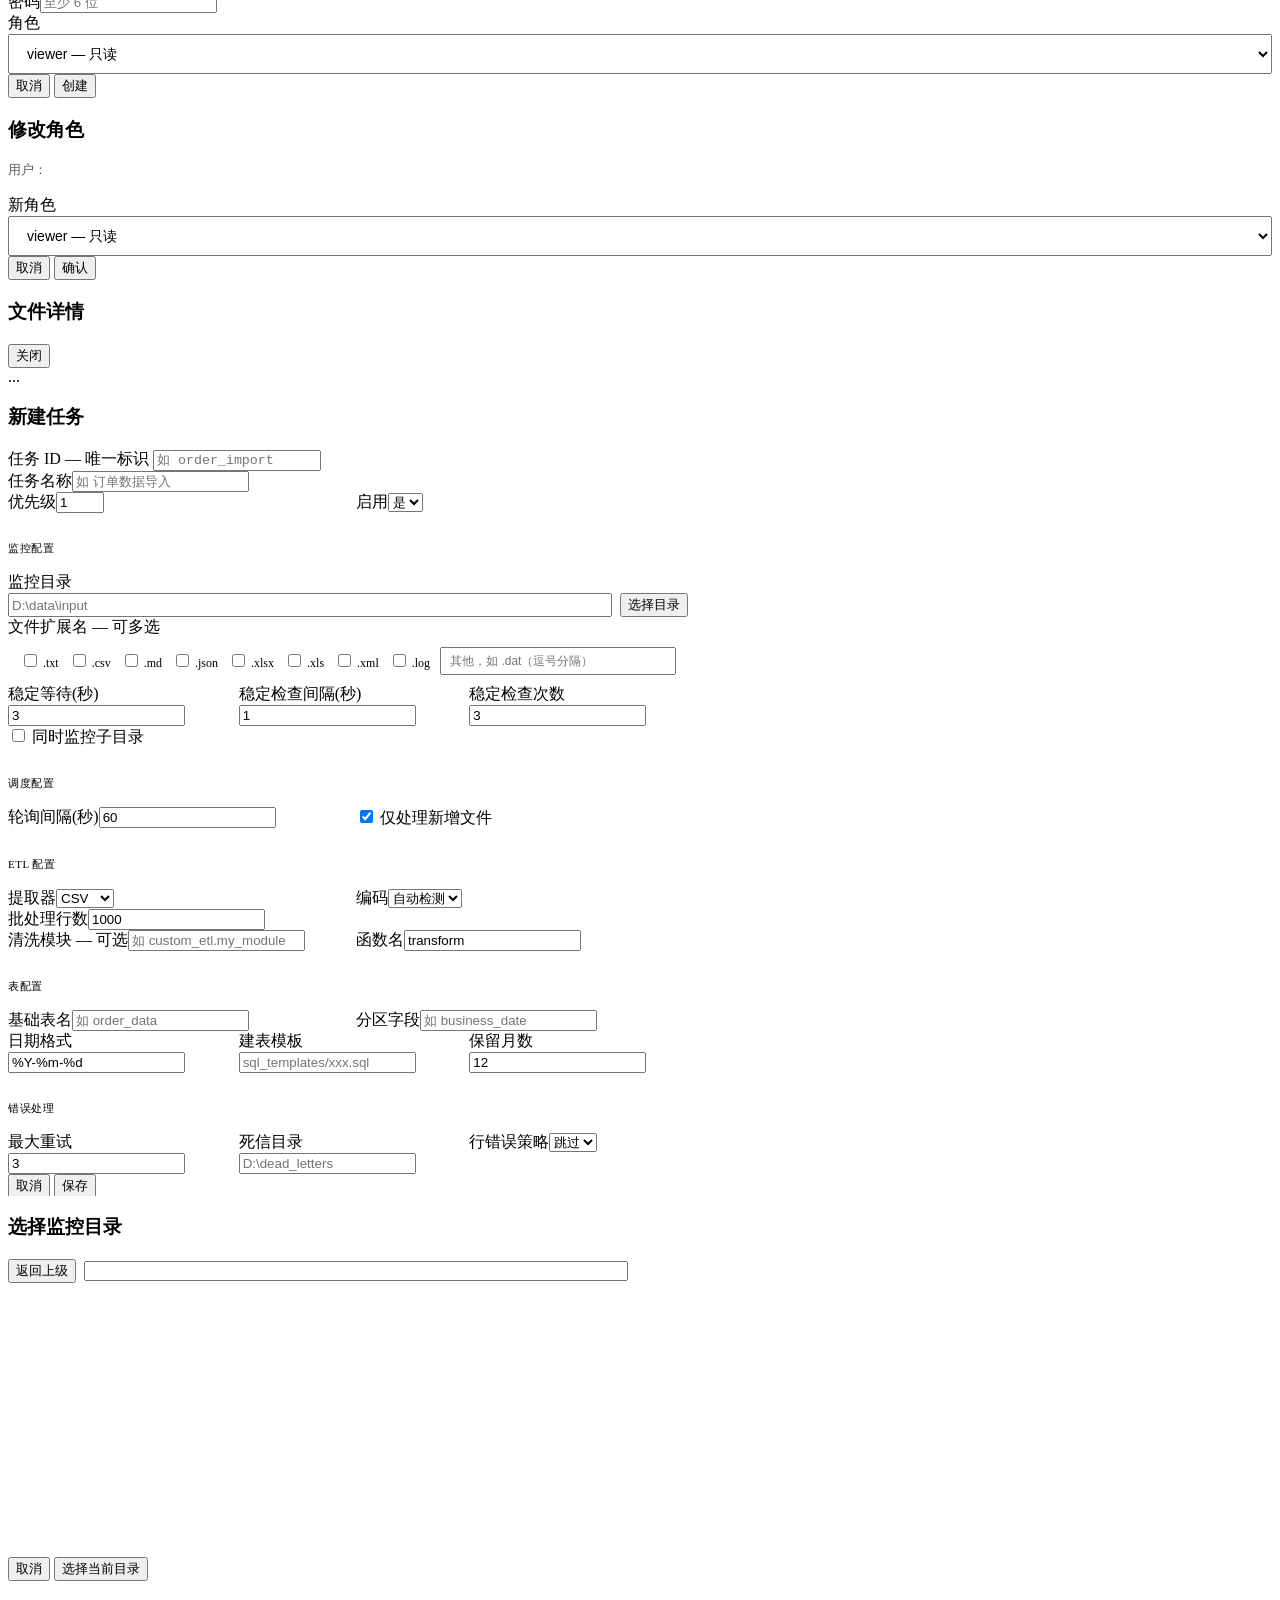
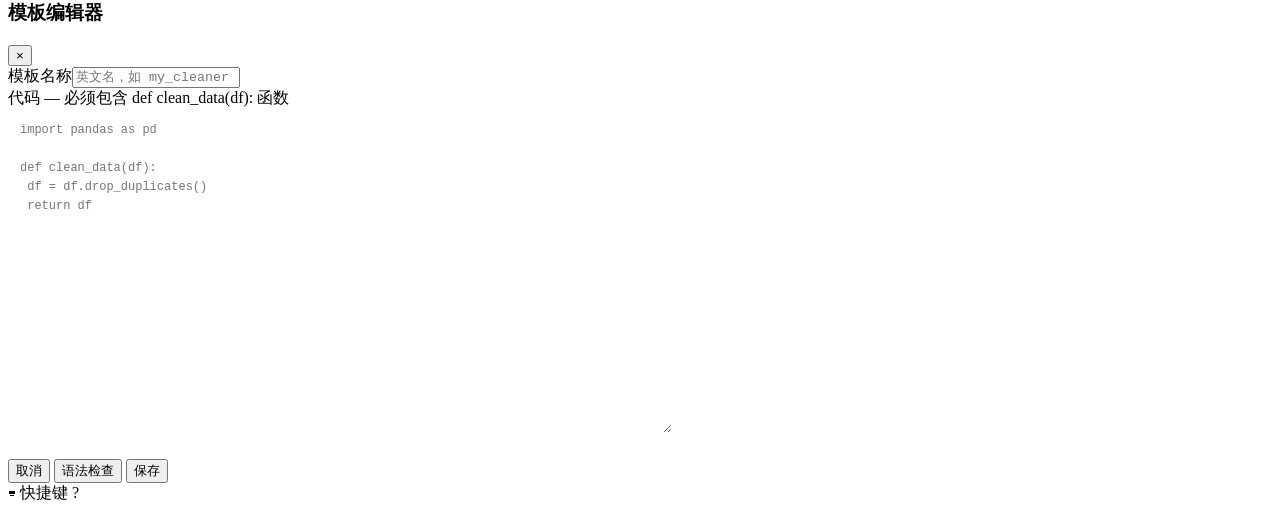
==== commit 8db7502b: "fix: restore cleaner editor title Add the missing modal header element required by the new-template " ====
--- a/src/web/static/index.html
+++ b/src/web/static/index.html
@@ -450,6 +450,7 @@
 <div class="modal-overlay" id="cleanerEditModal">
  <div class="modal" style="width:640px">
 
+ <div class="modal-header"><h3 id="cleanerEditTitle">模板编辑器</h3><button class="modal-close" onclick="closeModal('cleanerEditModal')">×</button></div>
  <div class="field"><label>模板名称</label><input type="text" id="cleanerEditName" placeholder="英文名，如 my_cleaner" style="font-family:monospace"></div>
  <div class="field"><label>代码 <span style="font-weight:400;color:var(--text-muted)">— 必须包含 def clean_data(df): 函数</span></label>
  <textarea id="cleanerEditCode" style="width:100%;height:300px;font-family:'SF Mono','Fira Code',monospace;font-size:12px;line-height:1.6;background:var(--bg);border:1px solid var(--border);border-radius:var(--radius);padding:12px;color:var(--text);resize:vertical" placeholder="import pandas as pd&#10;&#10;def clean_data(df):&#10; df = df.drop_duplicates()&#10; return df"></textarea>
